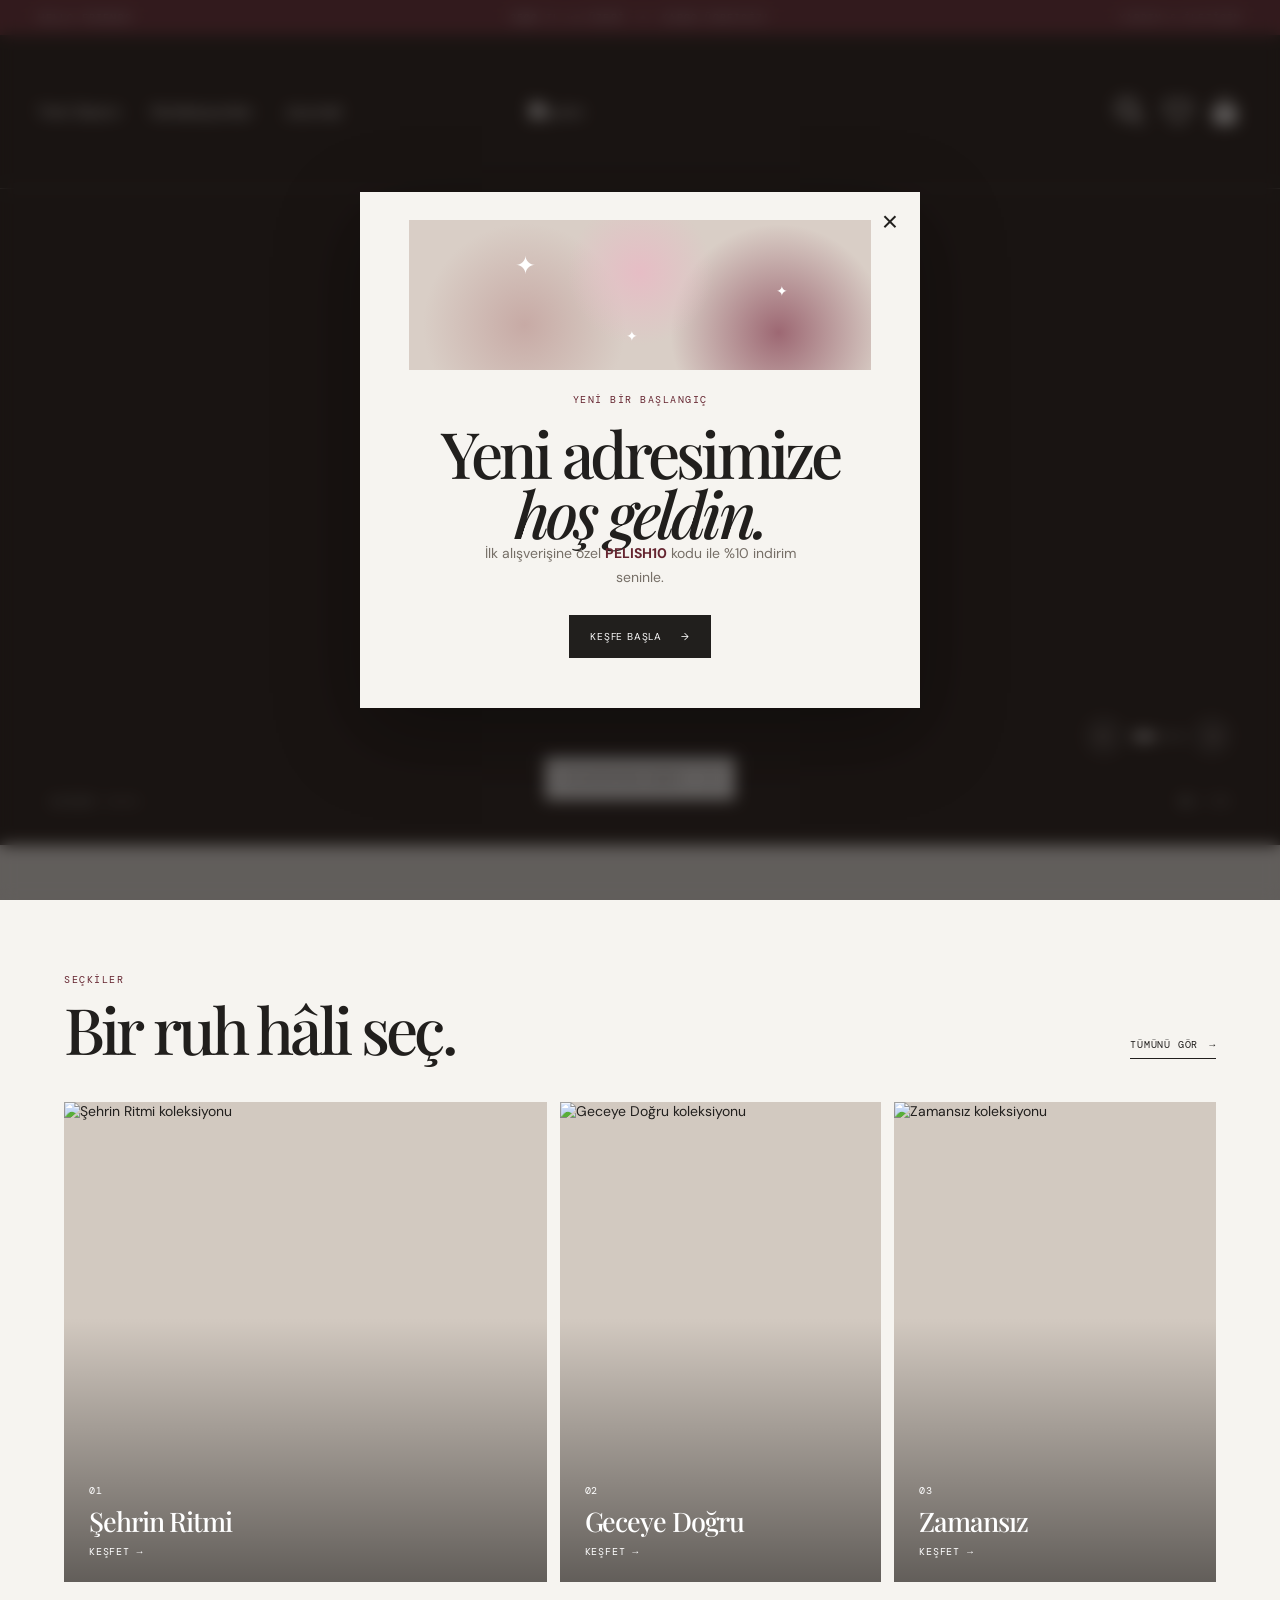
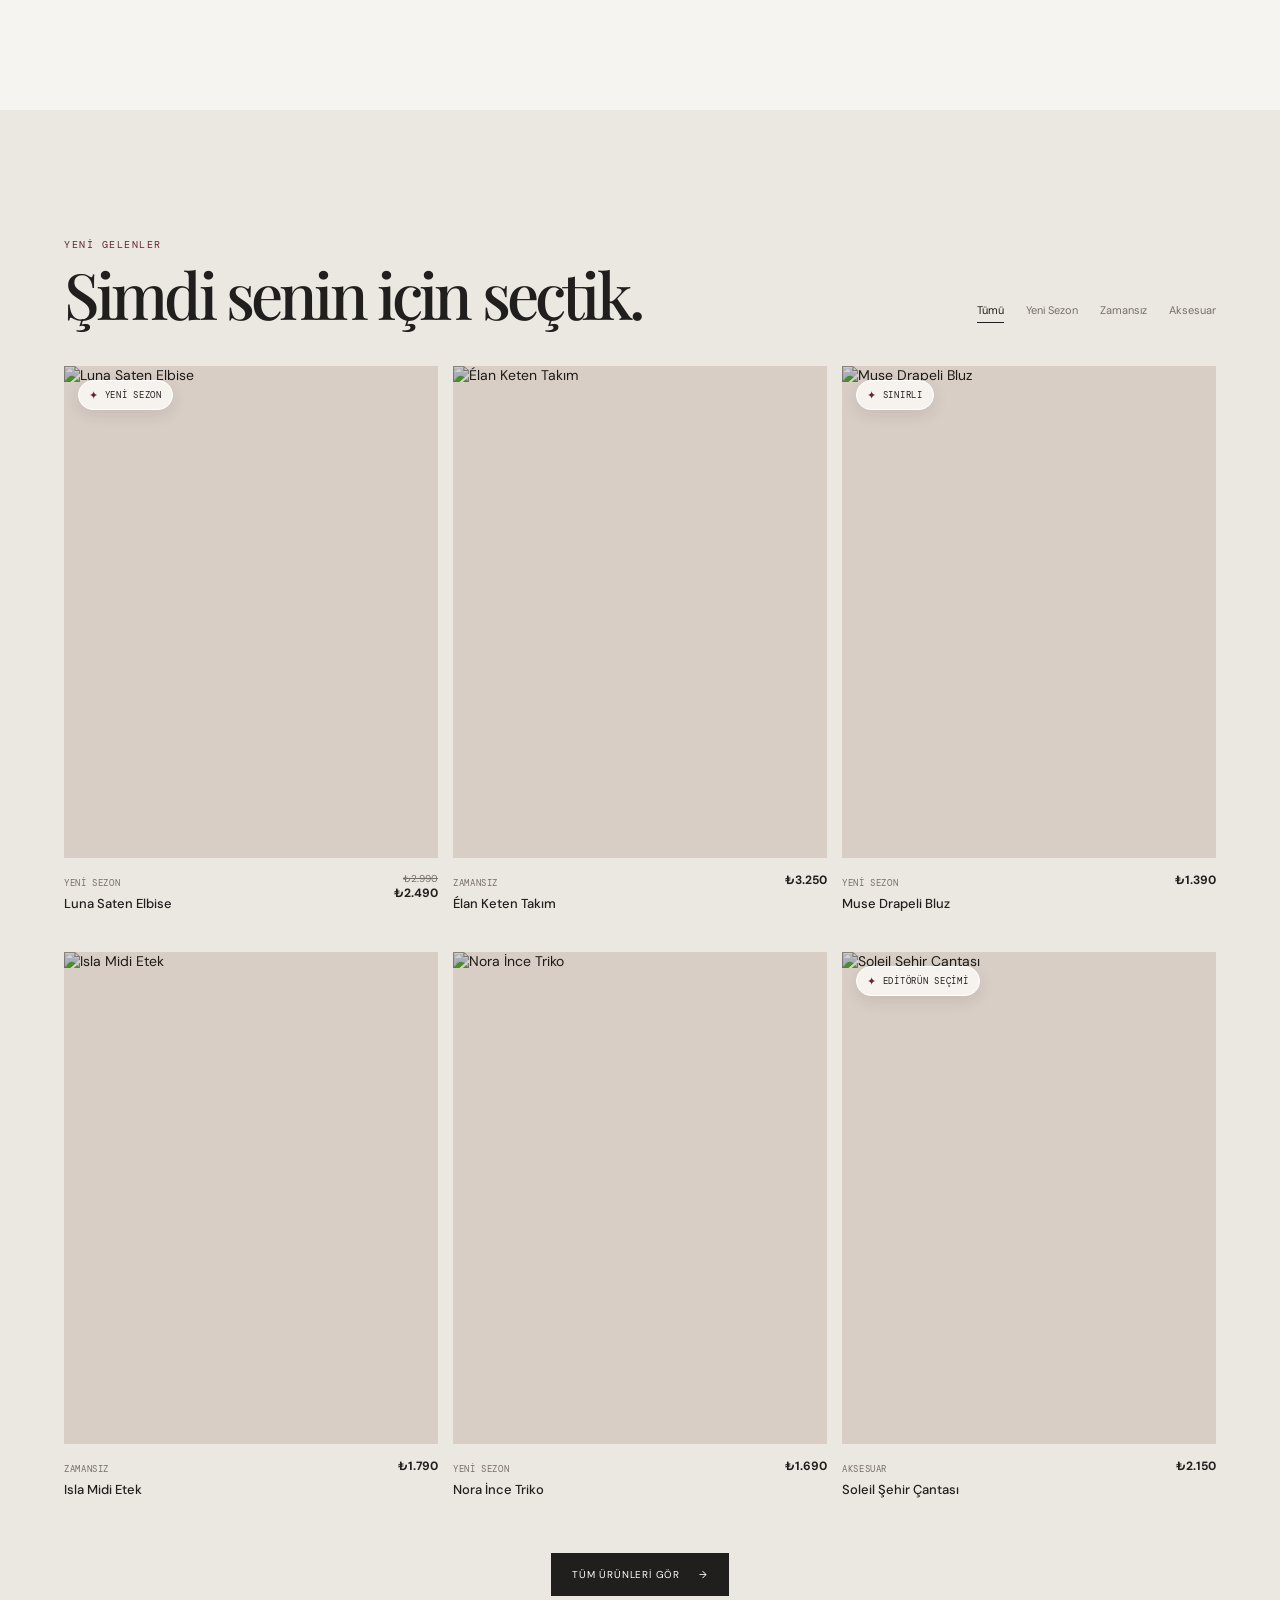
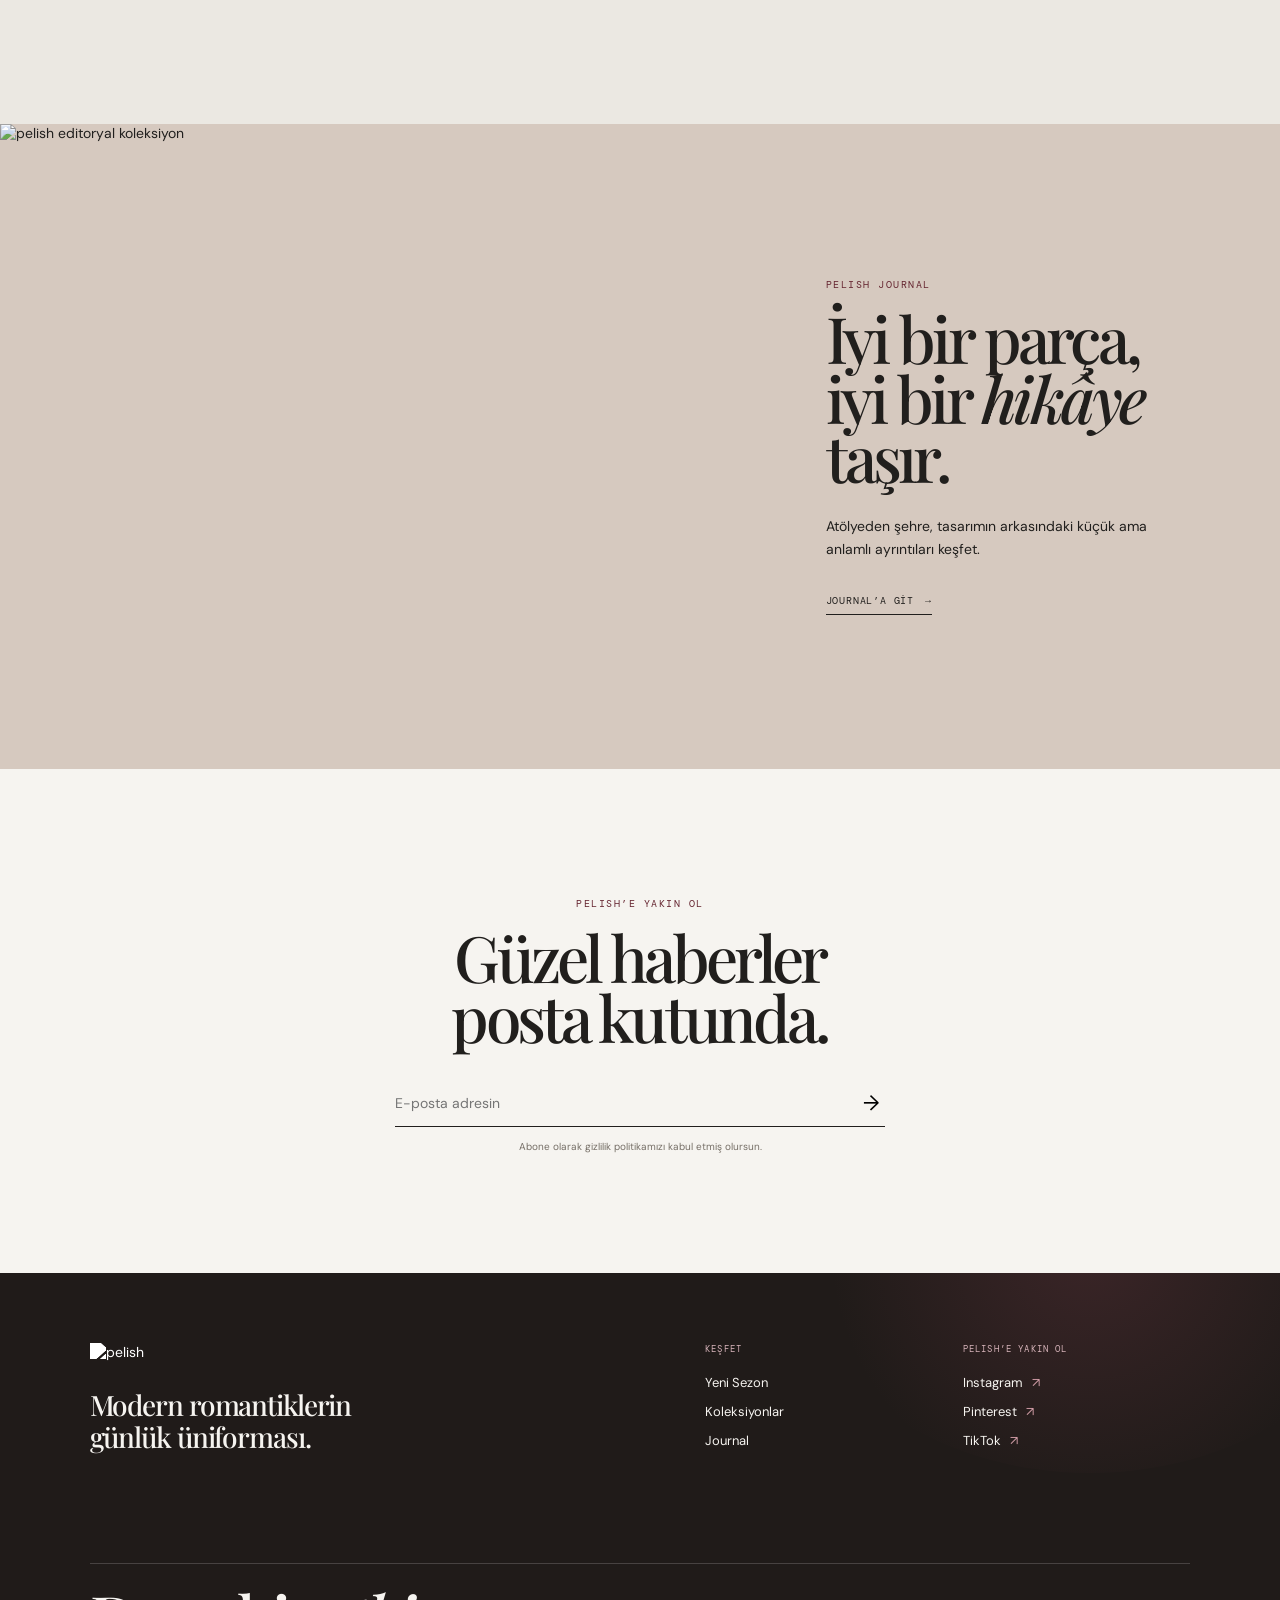
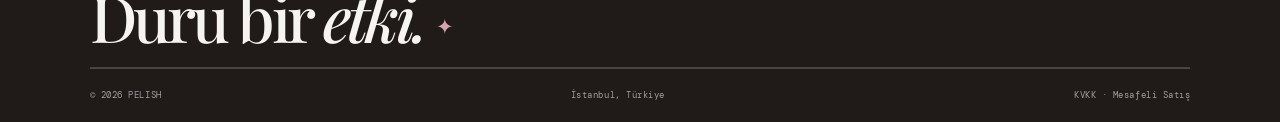
==== index.html @ 1275b0cc "Update index.html" ====
<!doctype html>
<html lang="tr">
<head>
  <meta charset="utf-8">
  <meta name="viewport" content="width=device-width, initial-scale=1">
  <meta name="description" content="pelish — modern, zamansız butik seçkisi.">
  <title>pelish — Duru Bir Etki</title>
  <link rel="preconnect" href="https://fonts.googleapis.com">
  <link rel="preconnect" href="https://images.unsplash.com">
  <link rel="stylesheet" href="https://cdnjs.cloudflare.com/ajax/libs/font-awesome/6.7.2/css/all.min.css">
  <link rel="stylesheet" href="assets/css/ssssstyle.css">
  <link rel="stylesheet" href="assets/css/hero-videos.css">
</head>
<body>
  <div class="welcome-modal" id="welcomeModal" role="dialog" aria-modal="true" aria-labelledby="welcomeTitle">
    <div class="welcome-card">
      <button class="modal-close" type="button" data-close="welcomeModal" aria-label="Kapat">×</button>
      <div class="welcome-art"><i>✦</i><i>✦</i><i>✦</i></div>
      <p class="eyebrow">YENİ BİR BAŞLANGIÇ</p>
      <h1 id="welcomeTitle">Yeni adresimize<br><em>hoş geldin.</em></h1>
      <p>İlk alışverişine özel <b>PELISH10</b> kodu ile %10 indirim seninle.</p>
      <button class="button button-dark" type="button" data-close="welcomeModal">Keşfe başla <span>→</span></button>
    </div>
  </div>

  <div class="utility-bar" aria-label="Mağaza bilgileri">
    <div class="utility-inner"><span>HELLO FRIENDS</span><span class="utility-message">3500 TL ve ÜZERİ <i>✦</i> KARGO ÜCRETSİZ!</span><a href="#footer">YARDIM & İLETİŞİM</a></div>
  </div>
  <header class="site-header" id="siteHeader">
    <div class="header-inner">
      <button class="menu-button" id="menuButton" type="button" aria-label="Menüyü aç" aria-expanded="false"><span></span><span></span><b>MENÜ</b></button>
      <nav class="desktop-nav" aria-label="Ana menü"><a href="#new">Yeni Sezon</a><a href="#collections">Koleksiyonlar</a><a href="#journal">Journal</a></nav>
      <a class="brand" href="#top" aria-label="pelish ana sayfa"><img src="https://cdn.lavira360.com/pelish/logo.png" alt="pelish"></a>
      <div class="header-tools"><button type="button" data-search-open aria-label="Ara"><i class="fa-solid fa-magnifying-glass" aria-hidden="true"></i></button><button type="button" id="favoriteButton" aria-label="Favoriler"><i class="fa-regular fa-heart" aria-hidden="true"></i><small id="favoriteCount"></small></button><button type="button" id="cartButton" aria-label="Sepet"><i class="fa-solid fa-bag-shopping" aria-hidden="true"></i><small id="cartCount"></small></button></div>
    </div>
  </header>

  <aside class="side-menu" id="sideMenu" aria-hidden="true">
    <button class="menu-close" type="button" data-menu-close aria-label="Menüyü kapat">×</button>
    <p class="menu-mark">pelish<sup>®</sup></p>
    <nav><a href="#new"><span>01</span>Yeni Sezon</a><a href="#new"><span>02</span>Elbiseler</a><a href="#new"><span>03</span>Üst Giyim</a><a href="#new"><span>04</span>Alt Giyim</a><a href="#new"><span>05</span>Dış Giyim</a><a href="#new"><span>06</span>Aksesuar</a></nav>
    <div class="menu-footer"><span>Yeni sezondan haberdar ol.</span><a href="#footer">@pelish.official</a></div>
  </aside>

  <main id="top">
    <section class="hero" id="hero">
      <div class="hero-slides" aria-live="polite">
        <div class="hero-image active"><video class="hero-video desktop-video" muted loop playsinline preload="metadata" aria-label="pelish yeni sezon video 1"><source src="https://cdn.lavira360.com/pelish/hero/masaustu1.mp4" type="video/mp4"></video><video class="hero-video mobile-video" muted loop playsinline preload="metadata" aria-label="pelish yeni sezon video 1"><source src="https://cdn.lavira360.com/pelish/hero/1.mp4" type="video/mp4"></video></div>
        <div class="hero-image"><video class="hero-video desktop-video" muted loop playsinline preload="metadata" aria-label="pelish yeni sezon video 2"><source src="https://cdn.lavira360.com/pelish/hero/masaustu2.mp4" type="video/mp4"></video><video class="hero-video mobile-video" muted loop playsinline preload="metadata" aria-label="pelish yeni sezon video 2"><source src="https://cdn.lavira360.com/pelish/hero/2.mp4" type="video/mp4"></video></div>
        <div class="hero-image"><video class="hero-video desktop-video" muted loop playsinline preload="metadata" aria-label="pelish yeni sezon video 3"><source src="https://cdn.lavira360.com/pelish/hero/masaustu3.mp4" type="video/mp4"></video><video class="hero-video mobile-video" muted loop playsinline preload="metadata" aria-label="pelish yeni sezon video 3"><source src="https://cdn.lavira360.com/pelish/hero/3.mp4" type="video/mp4"></video></div>
      </div><div class="hero-shade"></div>
      <div class="hero-content"><a class="button button-light" href="#new">Koleksiyonu keşfet <span>→</span></a></div>
      <div class="hero-slider-controls"><button type="button" class="hero-arrow" data-hero-prev aria-label="Önceki görsel">←</button><div class="hero-dots"><button class="active" data-hero-dot="0" aria-label="1. görsel"></button><button data-hero-dot="1" aria-label="2. görsel"></button><button data-hero-dot="2" aria-label="3. görsel"></button></div><button type="button" class="hero-arrow" data-hero-next aria-label="Sonraki görsel">→</button></div><span class="hero-index" id="heroIndex">01 <i>/ 03</i></span><a class="scroll-cue" href="#intro">Kaydır <b></b></a>
    </section>

    <section class="collections section" id="collections"><div class="section-title reveal"><div><p class="eyebrow">SEÇKİLER</p><h2>Bir ruh hâli seç.</h2></div><a class="under-link" href="#new">Tümünü gör <span>→</span></a></div><div class="collection-grid"><a class="collection-card large reveal" href="#new"><img src="https://images.unsplash.com/photo-1496747611176-843222e1e57c?auto=format&fit=crop&w=1200&q=85" alt="Şehrin Ritmi koleksiyonu"><span><i>01</i><strong>Şehrin Ritmi</strong><small>Keşfet →</small></span></a><a class="collection-card reveal" href="#new"><img src="https://images.unsplash.com/photo-1539008835657-9e8e9680c956?auto=format&fit=crop&w=900&q=85" alt="Geceye Doğru koleksiyonu"><span><i>02</i><strong>Geceye Doğru</strong><small>Keşfet →</small></span></a><a class="collection-card reveal" href="#new"><img src="https://images.unsplash.com/photo-1496217590455-aa63a8350eea?auto=format&fit=crop&w=900&q=85" alt="Zamansız koleksiyonu"><span><i>03</i><strong>Zamansız</strong><small>Keşfet →</small></span></a></div></section>

    <section class="products section" id="new"><div class="section-title reveal"><div><p class="eyebrow">YENİ GELENLER</p><h2>Şimdi senin için seçtik.</h2></div><div class="filters" role="tablist"><button class="active" data-filter="all">Tümü</button><button data-filter="Yeni Sezon">Yeni Sezon</button><button data-filter="Zamansız">Zamansız</button><button data-filter="Aksesuar">Aksesuar</button></div></div>
      <div class="product-grid" id="productGrid">
        <article class="product-card reveal" data-category="Yeni Sezon" data-name="Luna Saten Elbise" data-price="₺2.490" data-image="https://images.unsplash.com/photo-1566174053879-31528523f8ae?auto=format&fit=crop&w=900&q=85"><div class="product-image"><img src="https://images.unsplash.com/photo-1566174053879-31528523f8ae?auto=format&fit=crop&w=900&q=85" alt="Luna Saten Elbise"><mark><span>✦</span> Yeni Sezon</mark><div class="product-actions"><button class="heart" data-label="Favorile" aria-label="Favoriye ekle"><span>♡</span></button><button class="quick-view">Hızlı incele</button></div></div><div class="product-info"><div><small>Yeni Sezon</small><h3>Luna Saten Elbise</h3></div><strong><del>₺2.990</del> ₺2.490</strong></div></article>
        <article class="product-card reveal" data-category="Zamansız" data-name="Élan Keten Takım" data-price="₺3.250" data-image="https://images.unsplash.com/photo-1551028719-00167b16eac5?auto=format&fit=crop&w=900&q=85"><div class="product-image"><img src="https://images.unsplash.com/photo-1551028719-00167b16eac5?auto=format&fit=crop&w=900&q=85" alt="Élan Keten Takım"><div class="product-actions"><button class="heart" data-label="Favorile" aria-label="Favoriye ekle"><span>♡</span></button><button class="quick-view">Hızlı incele</button></div></div><div class="product-info"><div><small>Zamansız</small><h3>Élan Keten Takım</h3></div><strong>₺3.250</strong></div></article>
        <article class="product-card reveal" data-category="Yeni Sezon" data-name="Muse Drapeli Bluz" data-price="₺1.390" data-image="https://images.unsplash.com/photo-1485968579580-b6d095142e6e?auto=format&fit=crop&w=900&q=85"><div class="product-image"><img src="https://images.unsplash.com/photo-1485968579580-b6d095142e6e?auto=format&fit=crop&w=900&q=85" alt="Muse Drapeli Bluz"><mark><span>✦</span> Sınırlı</mark><div class="product-actions"><button class="heart" data-label="Favorile" aria-label="Favoriye ekle"><span>♡</span></button><button class="quick-view">Hızlı incele</button></div></div><div class="product-info"><div><small>Yeni Sezon</small><h3>Muse Drapeli Bluz</h3></div><strong>₺1.390</strong></div></article>
        <article class="product-card reveal" data-category="Zamansız" data-name="Isla Midi Etek" data-price="₺1.790" data-image="https://images.unsplash.com/photo-1572804013427-4d7ca7268217?auto=format&fit=crop&w=900&q=85"><div class="product-image"><img src="https://images.unsplash.com/photo-1572804013427-4d7ca7268217?auto=format&fit=crop&w=900&q=85" alt="Isla Midi Etek"><div class="product-actions"><button class="heart" data-label="Favorile" aria-label="Favoriye ekle"><span>♡</span></button><button class="quick-view">Hızlı incele</button></div></div><div class="product-info"><div><small>Zamansız</small><h3>Isla Midi Etek</h3></div><strong>₺1.790</strong></div></article>
        <article class="product-card reveal" data-category="Yeni Sezon" data-name="Nora İnce Triko" data-price="₺1.690" data-image="https://images.unsplash.com/photo-1551488831-00ddcb6c6bd3?auto=format&fit=crop&w=900&q=85"><div class="product-image"><img src="https://images.unsplash.com/photo-1551488831-00ddcb6c6bd3?auto=format&fit=crop&w=900&q=85" alt="Nora İnce Triko"><div class="product-actions"><button class="heart" data-label="Favorile" aria-label="Favoriye ekle"><span>♡</span></button><button class="quick-view">Hızlı incele</button></div></div><div class="product-info"><div><small>Yeni Sezon</small><h3>Nora İnce Triko</h3></div><strong>₺1.690</strong></div></article>
        <article class="product-card reveal" data-category="Aksesuar" data-name="Soleil Şehir Çantası" data-price="₺2.150" data-image="https://images.unsplash.com/photo-1584917865442-de89df76afd3?auto=format&fit=crop&w=900&q=85"><div class="product-image"><img src="https://images.unsplash.com/photo-1584917865442-de89df76afd3?auto=format&fit=crop&w=900&q=85" alt="Soleil Şehir Çantası"><mark><span>✦</span> Editörün seçimi</mark><div class="product-actions"><button class="heart" data-label="Favorile" aria-label="Favoriye ekle"><span>♡</span></button><button class="quick-view">Hızlı incele</button></div></div><div class="product-info"><div><small>Aksesuar</small><h3>Soleil Şehir Çantası</h3></div><strong>₺2.150</strong></div></article>
      </div><div class="center"><button class="button button-dark" type="button" id="moreProducts">Tüm ürünleri gör <span>→</span></button></div>
    </section>

    <section class="journal" id="journal"><div class="journal-image reveal"><img src="https://images.unsplash.com/photo-1521572163474-6864f9cf17ab?auto=format&fit=crop&w=1200&q=85" alt="pelish editoryal koleksiyon"></div><div class="journal-copy reveal"><p class="eyebrow">PELISH JOURNAL</p><h2>İyi bir parça,<br>iyi bir <em>hikâye</em> taşır.</h2><p>Atölyeden şehre, tasarımın arkasındaki küçük ama anlamlı ayrıntıları keşfet.</p><a class="under-link" href="#top">Journal’a git <span>→</span></a></div></section>
    <section class="newsletter section reveal"><p class="eyebrow">PELISH’E YAKIN OL</p><h2>Güzel haberler<br>posta kutunda.</h2><form id="newsletterForm"><input type="email" required aria-label="E-posta adresiniz" placeholder="E-posta adresin"><button aria-label="Abone ol">→</button></form><small>Abone olarak gizlilik politikamızı kabul etmiş olursun.</small></section>
  </main>
  <footer id="footer"><div class="footer-glow"></div><div class="footer-top"><div class="footer-brand"><img src="https://cdn.lavira360.com/pelish/logo.png" alt="pelish"><p>Modern romantiklerin<br>günlük üniforması.</p></div><div class="footer-links"><span>KEŞFET</span><a href="#new">Yeni Sezon</a><a href="#collections">Koleksiyonlar</a><a href="#journal">Journal</a></div><div class="footer-social"><span>PELISH’E YAKIN OL</span><a href="#top">Instagram <i>↗</i></a><a href="#top">Pinterest <i>↗</i></a><a href="#top">TikTok <i>↗</i></a></div></div><div class="footer-statement">Duru bir <em>etki.</em><i>✦</i></div><div class="footer-bottom"><span>© 2026 PELISH</span><span>İstanbul, Türkiye</span><span>KVKK · Mesafeli Satış</span></div></footer>
  <div class="search-panel" id="searchPanel"><button class="modal-close" type="button" data-search-close aria-label="Kapat">×</button><p class="eyebrow">ARAMAYA BAŞLA</p><div><span>⌕</span><input id="searchInput" type="search" placeholder="Ne arıyorsun?"></div><p>Popüler: Elbise · Takım · Triko · Çanta</p></div>
  <div class="quick-modal closed" id="quickModal" role="dialog" aria-modal="true"><div class="quick-card"><button class="modal-close" type="button" data-quick-close aria-label="Kapat">×</button><img id="quickImage" src="" alt=""><div><p class="eyebrow" id="quickCategory"></p><h2 id="quickName"></h2><strong id="quickPrice"></strong><p>Zamansız silüeti, yumuşak dokusu ve kusursuz kalıbıyla her anına eşlik edecek.</p><div class="sizes"><button>S</button><button>M</button><button>L</button></div><button class="button button-dark" id="addToCart">Sepete ekle <span>→</span></button></div></div></div>
  <div class="toast" id="toast"><span id="toastText"></span><button type="button" data-toast-close>×</button></div>
  <script src="assets/js/app.js"></script>
  <script src="assets/js/hero-videos.js"></script>
</body>
</html>
---- assets/css/ssssstyle.css ----
@import url('https://fonts.googleapis.com/css2?family=DM+Mono:wght@400;500&family=DM+Sans:opsz,wght@9..40,400;9..40,500;9..40,600&family=Playfair+Display:ital,wght@0,500;0,600;1,500;1,600&display=swap');
:root{--ink:#211f1d;--paper:#f6f4f0;--wine:#652530;--muted:#766f67;--line:#211f1d26;--serif:'Playfair Display',Georgia,serif;--sans:'DM Sans',Arial,sans-serif;--mono:'DM Mono',monospace}*{box-sizing:border-box}html{scroll-behavior:smooth}body{margin:0;background:var(--paper);color:var(--ink);font:14px var(--sans)}body.lock{overflow:hidden}button,input{font:inherit}button{cursor:pointer}a{color:inherit;text-decoration:none}img{display:block;max-width:100%}.utility-bar{height:35px;background:var(--wine);color:#fff;position:relative;z-index:10}.utility-inner{height:100%;max-width:1440px;margin:auto;padding:0 4vw;display:grid;grid-template-columns:1fr auto 1fr;align-items:center;font:9px var(--mono);letter-spacing:.12em}.utility-inner a{text-align:right;opacity:.84}.utility-message{display:flex;gap:13px;align-items:center}.utility-message i{font-style:normal;color:#dfadb8;font-size:12px}.site-header{height:92px;position:absolute;z-index:8;top:35px;inset-inline:0;color:#fff;border-bottom:1px solid #fff4;transition:.3s}.site-header.scrolled{position:fixed;top:0;background:#f6f4f0ed;backdrop-filter:blur(16px);color:var(--ink);border-color:var(--line)}.site-header.scrolled .brand img{filter:none}.header-inner{max-width:1440px;height:100%;padding:0 4vw;margin:auto;display:grid;grid-template-columns:1fr auto 1fr;align-items:center}.brand img{width:109px;max-height:47px;object-fit:contain;filter:brightness(0) invert(1)}.desktop-nav{display:flex;gap:30px;margin-left:32px;font-size:12px}.desktop-nav a{position:relative}.desktop-nav a:after{content:'';position:absolute;height:1px;background:currentColor;left:0;bottom:-7px;width:0;transition:.25s}.desktop-nav a:hover:after{width:100%}.header-tools{justify-self:end;display:flex;align-items:center;gap:20px}.header-tools button,.menu-button{padding:5px;border:0;background:none;color:inherit}.header-tools button{font-size:12px;letter-spacing:.05em}.header-tools button:first-child{font:25px/1 Georgia}.header-tools small{display:inline-grid;place-items:center;min-width:12px;font:9px var(--mono);vertical-align:top}.menu-button{display:none}.hero{height:min(810px,calc(100svh - 35px));min-height:650px;position:relative;display:grid;place-items:center;color:#fff;overflow:hidden}.hero-image{position:absolute;inset:0;background:url('https://images.unsplash.com/photo-1515372039744-b8f02a3ae446?auto=format&fit=crop&w=2000&q=90') center 35%/cover;animation:zoom 13s both}.hero-shade{position:absolute;inset:0;background:linear-gradient(90deg,#17100db0,transparent 72%),linear-gradient(0deg,#17100d3d,transparent 55%)}.hero-content{position:relative;text-align:center;width:min(660px,90%);margin-top:57px}.eyebrow{font:10px var(--mono);letter-spacing:.15em;color:var(--wine);margin:0 0 17px}.light{color:#fff}.hero h1,.intro h2,.section-title h2,.journal h2,.newsletter h2,.welcome-card h1,.quick-card h2{font:500 clamp(54px,7vw,105px)/.93 var(--serif);letter-spacing:-.06em;margin:0}.hero em,h2 em,.welcome-card em{font-weight:500}.hero-content>p:not(.eyebrow){width:350px;max-width:100%;margin:27px auto;font-size:14px;line-height:1.7}.button{border:1px solid transparent;display:inline-flex;align-items:center;gap:19px;padding:14px 20px;font-size:10px;letter-spacing:.08em;text-transform:uppercase;transition:transform .25s,background .25s}.button:hover{transform:translateY(-3px)}.button-light{background:white;color:var(--ink)}.button-dark{background:var(--ink);color:white}.hero-index{position:absolute;right:4vw;bottom:37px;font:11px var(--mono)}.hero-index i{font-style:normal;opacity:.58}.scroll-cue{position:absolute;left:4vw;bottom:37px;font:10px var(--mono);letter-spacing:.13em;text-transform:uppercase;display:flex;gap:10px;align-items:center}.scroll-cue b{width:34px;height:1px;background:#fff}.section{padding:128px 7vw}.intro{max-width:900px;text-align:center;margin:auto}.intro h2,.section-title h2,.journal h2,.newsletter h2,.welcome-card h1,.quick-card h2{font-size:clamp(38px,5vw,74px)}.intro>p:not(.eyebrow){line-height:1.75;color:var(--muted);max-width:470px;margin:29px auto}.under-link{display:inline-flex;align-items:center;gap:11px;border-bottom:1px solid var(--ink);padding-bottom:7px;font:10px var(--mono);letter-spacing:.08em;text-transform:uppercase}.section-title{display:flex;justify-content:space-between;align-items:end;margin-bottom:43px}.section-title .eyebrow{margin-bottom:13px}.collection-grid{display:grid;grid-template-columns:1.5fr 1fr 1fr;gap:13px}.collection-card{height:515px;position:relative;overflow:hidden;background:#d2c9c0}.collection-card.large{height:515px}.collection-card img{width:100%;height:100%;object-fit:cover;transition:transform .8s}.collection-card:hover img{transform:scale(1.055)}.collection-card:after{content:'';position:absolute;inset:0;background:linear-gradient(0deg,#0008,transparent 55%)}.collection-card span{position:absolute;z-index:1;color:white;left:25px;bottom:24px;display:flex;flex-direction:column;gap:6px}.collection-card i,.collection-card small{font:10px var(--mono);font-style:normal;letter-spacing:.08em;text-transform:uppercase}.collection-card strong{font:500 27px var(--serif);letter-spacing:-.04em}.products{background:#ebe8e2}.filters{display:flex;gap:22px}.filters button{border:0;border-bottom:1px solid transparent;padding:5px 0;background:none;color:var(--muted);font-size:11px;white-space:nowrap}.filters button.active{color:var(--ink);border-color:var(--ink)}.product-grid{display:grid;grid-template-columns:repeat(3,1fr);gap:40px 15px}.product-card.hidden{display:none}.product-image{position:relative;aspect-ratio:.76;overflow:hidden;background:#d8cec6}.product-image>img{height:100%;width:100%;object-fit:cover;mix-blend-mode:multiply;transition:transform .65s}.product-card:hover .product-image>img{transform:scale(1.045)}mark{position:absolute;top:12px;left:12px;background:var(--paper);padding:6px 8px;font:9px var(--mono);text-transform:uppercase}.product-actions{position:absolute;top:12px;right:12px;display:flex;flex-direction:column;gap:8px;opacity:0;transform:translateX(9px);transition:.25s}.product-card:hover .product-actions{opacity:1;transform:none}.product-actions button{border:0;background:#fff;height:34px;padding:0 10px;font-size:9px;text-transform:uppercase;box-shadow:0 2px 8px #0001}.product-actions .heart{font:22px/1 Georgia}.heart.liked{color:var(--wine)}.product-info{padding-top:14px;display:flex;justify-content:space-between;gap:10px}.product-info small{font:9px var(--mono);color:var(--muted);letter-spacing:.07em;text-transform:uppercase}.product-info h3{margin:5px 0 0;font-weight:500;font-size:13px}.product-info strong{font-size:12px;text-align:right}.product-info del{display:block;color:var(--muted);font-weight:400;font-size:10px}.center{text-align:center;margin-top:55px}.journal{display:grid;grid-template-columns:1.15fr .85fr;background:#d6c9bf;align-items:center}.journal-image{height:645px}.journal-image img{width:100%;height:100%;object-fit:cover;filter:saturate(.74)}.journal-copy{padding:8vw}.journal-copy>p:not(.eyebrow){line-height:1.7;max-width:340px;margin:28px 0}.newsletter{text-align:center;padding-bottom:120px}.newsletter h2{margin-bottom:34px}.newsletter form{display:flex;border-bottom:1px solid var(--ink);max-width:490px;margin:auto}.newsletter input{padding:14px 0;background:none;border:0;outline:0;width:100%}.newsletter button{border:0;background:none;font-size:21px}.newsletter small{display:block;color:var(--muted);font-size:10px;margin-top:13px}footer{background:var(--ink);color:#f6f4f0;padding:54px 7vw 20px}.footer-top{min-height:165px;display:grid;grid-template-columns:1fr 1fr 1fr}.footer-top img{filter:brightness(0) invert(1);width:108px}.footer-top p{margin:0;font:500 24px/1.12 var(--serif);letter-spacing:-.04em}.footer-top nav{justify-self:end;display:flex;gap:17px;font:10px var(--mono);letter-spacing:.08em;text-transform:uppercase}.footer-bottom{border-top:1px solid #ffffff30;padding-top:17px;display:flex;justify-content:space-between;color:#ffffff93;font:9px var(--mono);letter-spacing:.06em}.welcome-modal,.quick-modal{position:fixed;inset:0;background:#1b1715ad;z-index:30;backdrop-filter:blur(8px);display:grid;place-items:center;padding:20px}.welcome-modal.closed,.quick-modal.closed{display:none}.welcome-card{width:min(560px,100%);position:relative;background:var(--paper);padding:28px 58px 50px;text-align:center;box-shadow:0 25px 80px #0005;animation:modal .45s}.modal-close,.menu-close{position:absolute;z-index:2;right:16px;top:15px;background:none;border:0;color:var(--ink);font:28px/1 Arial}.welcome-art{height:150px;position:relative;background:radial-gradient(circle at 50% 35%,#e6bdc5,transparent 29%),radial-gradient(circle at 25% 70%,#c7aaa5,transparent 28%),radial-gradient(circle at 80% 75%,#9d6873,transparent 28%),#d9cec6;margin:0 -9px 23px;overflow:hidden}.welcome-art i{position:absolute;color:#fff;font-style:normal}.welcome-art i:nth-child(1){top:19%;left:23%;font-size:25px}.welcome-art i:nth-child(2){right:18%;top:41%}.welcome-art i:nth-child(3){left:47%;bottom:17%}.welcome-card>p:not(.eyebrow){line-height:1.65;color:var(--muted);margin:0 auto 26px;max-width:345px}.welcome-card b{color:var(--wine)}.side-menu{position:fixed;z-index:25;inset:0;background:var(--wine);color:#fff;padding:5vw 9vw;clip-path:inset(0 0 100% 0);pointer-events:none;transition:clip-path .45s}.side-menu.open{clip-path:inset(0);pointer-events:auto}.side-menu .menu-close{right:4vw;top:4vw;color:#fff}.menu-mark{font:500 clamp(58px,10vw,140px)/1 var(--serif);letter-spacing:-.08em;margin:0;border-bottom:1px solid #fff8;padding-bottom:23px}.menu-mark sup{font:10px var(--mono);letter-spacing:0}.side-menu nav{margin-top:19px}.side-menu nav a{display:flex;align-items:center;gap:24px;border-bottom:1px solid #ffffff4d;padding:11px 0;font:500 clamp(26px,4.3vw,58px)/1 var(--serif);letter-spacing:-.04em}.side-menu nav a:hover{padding-left:13px}.side-menu nav span{font:10px var(--mono);letter-spacing:0;width:42px}.menu-footer{position:absolute;bottom:5vw;left:9vw;display:grid;gap:8px}.menu-footer span{font-size:11px;color:#ffffffbb}.menu-footer a{font:19px var(--serif)}.search-panel{position:fixed;z-index:32;inset:0;background:var(--paper);padding:12vh max(6vw,20px);display:none}.search-panel.open{display:block}.search-panel>div{display:flex;gap:14px;align-items:center;border-bottom:1px solid var(--ink);padding-bottom:14px}.search-panel>div span{font:33px Georgia}.search-panel input{width:100%;border:0;outline:0;background:none;font:500 clamp(28px,5vw,58px) var(--serif)}.search-panel>p:last-child{font-size:11px;color:var(--muted);margin-top:16px}.quick-modal{z-index:33}.quick-card{width:min(850px,100%);max-height:90vh;overflow:auto;background:var(--paper);display:grid;grid-template-columns:1fr 1fr;position:relative;animation:modal .35s}.quick-card>img{width:100%;height:100%;min-height:500px;object-fit:cover}.quick-card>div{padding:55px 40px}.quick-card h2{font-size:44px;margin-bottom:13px}.quick-card>div>p:not(.eyebrow){line-height:1.65;color:var(--muted);margin:25px 0}.sizes{display:flex;gap:7px;margin-bottom:24px}.sizes button{width:37px;height:37px;border:1px solid var(--line);background:none}.sizes button:hover{background:var(--ink);color:#fff}.toast{position:fixed;z-index:40;right:20px;bottom:20px;background:var(--ink);color:white;padding:14px 15px 14px 20px;display:none;align-items:center;gap:22px;box-shadow:0 12px 28px #0003}.toast.show{display:flex;animation:toast .3s}.toast button{border:0;background:none;color:white;font-size:20px}.reveal{opacity:0;transform:translateY(23px);transition:.65s}.reveal.show{opacity:1;transform:none}@keyframes zoom{from{transform:scale(1.07)}to{transform:scale(1)}}@keyframes modal{from{opacity:0;transform:translateY(15px) scale(.98)}to{opacity:1;transform:none}}@keyframes toast{from{opacity:0;transform:translateY(14px)}to{opacity:1;transform:none}}
@media(max-width:1400px){.section{padding-inline:5vw}.header-inner,.utility-inner{padding-inline:3vw}.collection-card,.collection-card.large{height:480px}.journal-copy{padding:7vw}}
@media(max-width:1200px){.desktop-nav{gap:21px;margin-left:22px}.collection-card,.collection-card.large{height:425px}.product-grid{gap:32px 13px}.journal-image{height:570px}}
@media(max-width:992px){.section{padding-top:100px;padding-bottom:100px}.desktop-nav{display:none}.collection-grid{grid-template-columns:1.2fr 1fr}.collection-card.large{grid-row:span 2;height:auto}.collection-card{height:310px}.product-grid{grid-template-columns:repeat(2,1fr)}.journal{grid-template-columns:1fr}.journal-image{height:500px}.journal-copy{padding:80px 8vw}.footer-top{grid-template-columns:1fr 1fr}.footer-top nav{grid-row:1;grid-column:2}.filters{margin-top:25px;max-width:100%;overflow:auto;padding-bottom:3px}.section-title{display:block}}
@media(max-width:768px){.utility-bar{height:29px}.utility-inner{display:flex;justify-content:center;padding:0 15px}.utility-inner>span:first-child,.utility-inner a{display:none}.site-header{top:29px;height:74px}.header-inner{padding:0 17px}.menu-button{display:flex;align-items:center;gap:4px}.menu-button span{width:18px;height:1px;background:currentColor}.menu-button b{font:9px var(--mono);margin-left:5px}.header-tools{gap:10px}.header-tools button:nth-child(2){display:none}.brand img{width:87px}.hero{min-height:640px}.hero-content{margin-top:27px}.section{padding:78px 20px}.section-title{margin-bottom:30px}.collection-grid{gap:8px}.collection-card span{left:15px;bottom:15px}.collection-card strong{font-size:22px}.product-grid{gap:27px 9px}.product-actions{opacity:1;transform:none;top:auto;bottom:10px;right:10px}.product-actions .quick-view{display:none}.product-info{padding-top:10px}.journal-image{height:420px}.newsletter{padding-bottom:90px}.footer-top{min-height:145px}.welcome-card{padding:25px 30px 37px}.quick-card{grid-template-columns:1fr;width:min(480px,100%)}.quick-card>img{height:290px;min-height:0}.quick-card>div{padding:35px 27px}}
@media(max-width:576px){.hero{min-height:610px}.hero h1{font-size:56px}.hero-content>p:not(.eyebrow){font-size:12px;width:290px}.hero-index{right:20px;bottom:22px}.scroll-cue{left:20px;bottom:22px}.collection-grid{grid-template-columns:1fr 1fr}.collection-card.large{grid-column:span 2;grid-row:auto;height:370px}.collection-card{height:225px}.collection-card strong{font-size:19px}.collection-card i,.collection-card small{font-size:8px}.product-info{display:block}.product-info strong{display:block;text-align:left;margin-top:7px}.product-info del{display:inline;margin-right:5px}.journal-copy{padding:59px 20px}.footer-top{grid-template-columns:1fr;gap:25px}.footer-top nav{grid-row:auto;grid-column:auto;justify-self:start}.footer-bottom{gap:10px;flex-wrap:wrap;font-size:8px}.side-menu{padding:70px 30px}.side-menu .menu-close{right:20px;top:20px}.menu-footer{left:30px;bottom:35px}.welcome-card h1{font-size:43px}.search-panel{padding:100px 28px}.quick-card h2{font-size:36px}}
@media(max-width:430px){.header-tools{gap:7px}.hero h1{font-size:51px}.collection-card.large{height:340px}.collection-card{height:205px}.product-image{aspect-ratio:.72}.product-info h3{font-size:11px}.product-info small{font-size:8px}.newsletter h2{font-size:39px}.welcome-card{padding-left:21px;padding-right:21px}.welcome-art{margin-inline:0}}

/* 2026 header, slider, product cards and footer refinement */
@media(min-width:769px){.site-header{height:118px}.header-inner{grid-template-columns:1fr auto 1fr}.brand img{width:110px;max-height:76px}.site-header.scrolled{height:126px}.site-header.scrolled .brand img{width:125px;max-height:85px}.desktop-nav{gap:34px;margin-left:0;font-size:14px;font-weight:500;letter-spacing:.015em}.header-tools{gap:24px}.header-tools button{font-size:14px;font-weight:500}.header-tools button:first-child{font-size:29px}.utility-inner{font-size:10px}.hero-content{margin-top:676px}}
.bag-icon{display:inline-block;width:18px;height:16px;border:1.5px solid currentColor;border-radius:2px;position:relative;vertical-align:-3px}.bag-icon:before{content:'';position:absolute;width:8px;height:6px;border:1.5px solid currentColor;border-bottom:0;border-radius:7px 7px 0 0;left:3.5px;top:-7px}.hero-slides{position:absolute;inset:0}.hero-image{position:absolute;inset:0;opacity:0;background-position:center 35%;background-size:cover;transition:opacity 1.05s ease,transform 5.8s ease;transform:scale(1.035);animation:none}.hero-image.active{opacity:1;transform:scale(1)}.hero-slider-controls{position:absolute;z-index:2;right:4vw;bottom:92px;display:flex;align-items:center;gap:12px}.hero-arrow{height:34px;width:34px;border:1px solid #ffffff7d;border-radius:50%;background:#ffffff12;color:#fff;font-size:16px;transition:.2s}.hero-arrow:hover{background:#fff;color:var(--ink)}.hero-dots{display:flex;gap:7px}.hero-dots button{width:7px;height:7px;border:0;border-radius:50%;background:#ffffff80;padding:0;transition:.25s}.hero-dots button.active{width:22px;border-radius:6px;background:white}.hero-index{bottom:37px}mark{display:flex;align-items:center;gap:6px;top:14px;left:14px;background:#f9f7f3e8;color:var(--ink);border:1px solid #fff;padding:7px 10px;border-radius:30px;font:9px var(--mono);letter-spacing:.08em;text-transform:uppercase;box-shadow:0 5px 16px #2c191818;backdrop-filter:blur(8px)}mark span{color:var(--wine);font-size:11px}.product-actions .heart{height:36px;width:36px;padding:0;border-radius:50%;display:grid;place-items:center;position:relative;color:var(--ink);transition:transform .2s,color .2s}.product-actions .heart span{font:23px/1 Georgia;position:relative;z-index:1}.product-actions .heart:after{content:attr(data-label);position:absolute;right:43px;top:4px;background:var(--ink);color:#fff;font:9px var(--mono);letter-spacing:.06em;text-transform:uppercase;padding:8px 10px;white-space:nowrap;border-radius:2px;opacity:0;transform:translateX(4px);pointer-events:none;transition:.2s}.product-actions .heart:hover:after{opacity:1;transform:none}.product-actions .heart.liked{color:var(--wine);background:#f4e7e8}.product-actions .heart.liked span{font-size:20px}.product-card{cursor:pointer}.product-card:focus-visible{outline:2px solid var(--wine);outline-offset:4px}.product-card .quick-view{border-radius:18px;padding-inline:13px;font-family:var(--mono);letter-spacing:.04em}.product-card .product-image:after{content:'İncelemek için tıkla';position:absolute;z-index:1;left:14px;bottom:13px;color:#fff;font:9px var(--mono);letter-spacing:.1em;text-transform:uppercase;opacity:0;transform:translateY(4px);transition:.25s;text-shadow:0 1px 5px #0008}.product-card:hover .product-image:after{opacity:1;transform:none}footer{position:relative;overflow:hidden;padding:70px 7vw 21px;background:#201b19}.footer-glow{position:absolute;width:600px;height:460px;border-radius:50%;background:radial-gradient(circle,#8e44543e,transparent 69%);right:-110px;top:-260px}.footer-top{position:relative;min-height:220px;grid-template-columns:1.8fr .7fr .7fr;gap:30px}.footer-brand img{width:128px;filter:brightness(0) invert(1);margin-bottom:28px}.footer-brand p{font-size:28px}.footer-links,.footer-social{display:flex;flex-direction:column;gap:12px;align-items:flex-start}.footer-links>span,.footer-social>span{color:#d7b4ba;font:9px var(--mono);letter-spacing:.13em;margin-bottom:7px}.footer-links a,.footer-social a{font-size:13px;transition:color .2s}.footer-links a:hover,.footer-social a:hover{color:#dcb0b9}.footer-social a i{font-style:normal;margin-left:6px;color:#cf9ba5}.footer-statement{position:relative;border-top:1px solid #ffffff2c;border-bottom:1px solid #ffffff2c;padding:21px 0 18px;font:500 clamp(36px,5vw,72px)/1 var(--serif);letter-spacing:-.06em}.footer-statement i{font:21px var(--mono);color:#d5a4ad;margin-left:12px;vertical-align:middle}.footer-bottom{position:relative;padding-top:20px;margin-top:0}
@media(max-width:992px){.hero-slider-controls{right:5vw}.footer-top{grid-template-columns:1.4fr 1fr 1fr}}
@media(max-width:768px){.brand img,.site-header.scrolled .brand img{width:95px;max-height:52px}.hero-slider-controls{right:20px;bottom:77px}.hero-arrow{height:31px;width:31px}.product-card .product-image:after{display:none}.product-actions .heart:after{display:none}.footer-top{grid-template-columns:1fr 1fr;min-height:0}.footer-brand{grid-column:span 2;margin-bottom:25px}.footer-brand p{font-size:25px}.footer-social{justify-self:end}.footer-statement{font-size:48px}.footer-bottom{margin-top:0}}
@media(max-width:576px){.hero-slider-controls{bottom:66px;gap:8px}.hero-arrow{height:28px;width:28px}.hero-dots{gap:5px}.hero-dots button{width:6px;height:6px}.hero-dots button.active{width:17px}.product-actions .heart{height:34px;width:34px}.footer-top{grid-template-columns:1fr;gap:27px}.footer-brand{grid-column:auto;margin:0}.footer-social{justify-self:start}.footer-statement{font-size:42px;padding:17px 0}.footer-bottom{padding-top:16px}}

/* Header scale update */
@media(min-width:769px){.site-header{height:236px}.site-header.scrolled{height:254px}.brand img{width:220px;max-height:152px}.site-header.scrolled .brand img{width:250px;max-height:170px}.desktop-nav{font-size:16px;gap:38px}.header-tools{gap:28px}.header-tools button,.header-tools button:first-child{font-size:29px;line-height:1}.header-tools button:first-child{font-family:Georgia,serif}.header-tools #favoriteButton{font-family:Georgia,serif;font-size:31px}.bag-icon{width:27px;height:24px;border-width:2px;vertical-align:-2px}.bag-icon:before{width:13px;height:10px;border-width:2px;left:5px;top:-12px}.header-tools small{font-size:9px;min-width:14px}}

/* Compact, consistently scaled header controls */
@media(min-width:769px){.site-header{height:154px}.site-header.scrolled{height:164px}.brand img{width:220px;max-height:112px}.site-header.scrolled .brand img{width:250px;max-height:122px}.header-inner{padding-top:0;padding-bottom:0}.desktop-nav{gap:32px}.header-tools{gap:16px}.header-tools button{width:32px;height:32px;padding:0;display:grid;place-items:center;position:relative;line-height:1}.header-tools button:first-child{font-size:0;font-family:inherit}.header-tools button:first-child:before{content:'';width:16px;height:16px;border:2px solid currentColor;border-radius:50%;position:absolute;top:5px;left:5px}.header-tools button:first-child:after{content:'';width:9px;height:2px;background:currentColor;transform:rotate(45deg);position:absolute;right:4px;bottom:6px;border-radius:2px}.header-tools #favoriteButton{font:30px/1 Georgia,serif}.header-tools #cartButton{font-size:0}.bag-icon{width:21px;height:19px;border:2px solid currentColor;border-radius:2px 2px 4px 4px;vertical-align:0;position:relative}.bag-icon:before{width:10px;height:7px;border:2px solid currentColor;border-bottom:0;border-radius:8px 8px 0 0;left:3.5px;top:-9px}.header-tools small{position:absolute;right:-5px;top:-4px}.header-tools button:focus-visible{outline:1px solid currentColor;outline-offset:4px}}

/* Font Awesome: equal-sized, production shopping controls */
@media(min-width:769px){.header-tools button:first-child:before,.header-tools button:first-child:after{display:none}.header-tools button:first-child,.header-tools #favoriteButton,.header-tools #cartButton{font:inherit}.header-tools i{font-size:27px;line-height:1;width:27px;text-align:center}.header-tools #favoriteButton i{font-size:28px}.header-tools #cartButton i{font-size:27px}}
---- assets/css/hero-videos.css ----
/* Three-slide hero video system: desktop/tablet landscape, mobile portrait */
.hero-image{background:#17100d!important;overflow:hidden;transform:scale(1.025)}
.hero-image.active{transform:scale(1)}
.hero-video{position:absolute;inset:0;width:100%;height:100%;object-fit:cover;object-position:center;display:block;filter:saturate(.88) contrast(1.03)}
.mobile-video{display:none}
.hero-shade{z-index:1;background:linear-gradient(90deg,#17100d91,transparent 72%),linear-gradient(0deg,#17100d42,transparent 55%)}
.hero-content,.hero-slider-controls,.hero-index,.scroll-cue{z-index:2}
@media(max-width:768px){.desktop-video{display:none}.mobile-video{display:block}.hero-video{object-position:center center}.hero-shade{background:linear-gradient(180deg,#17100d36,transparent 38%,#17100d65)}}
@media(prefers-reduced-motion:reduce){.hero-image{transition:none}.hero-video{display:none}.hero-image{background:#352529!important}}
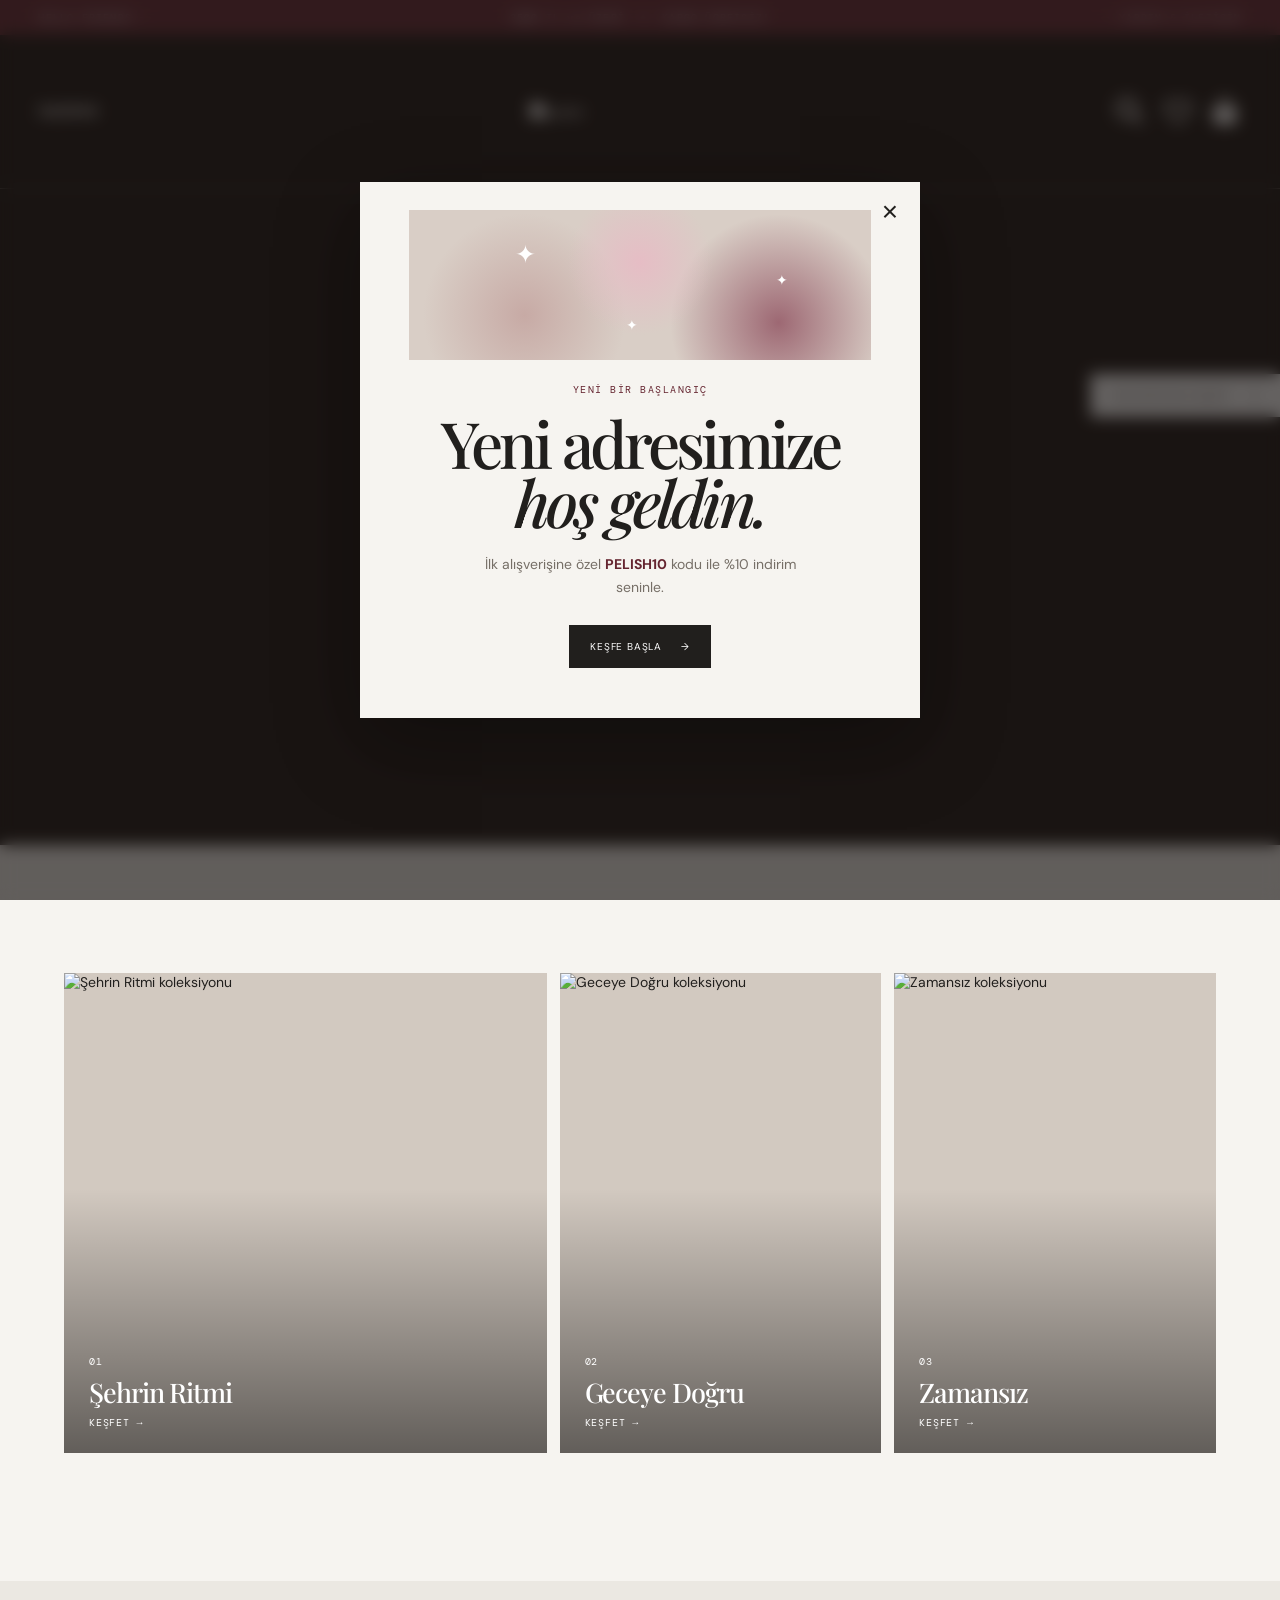
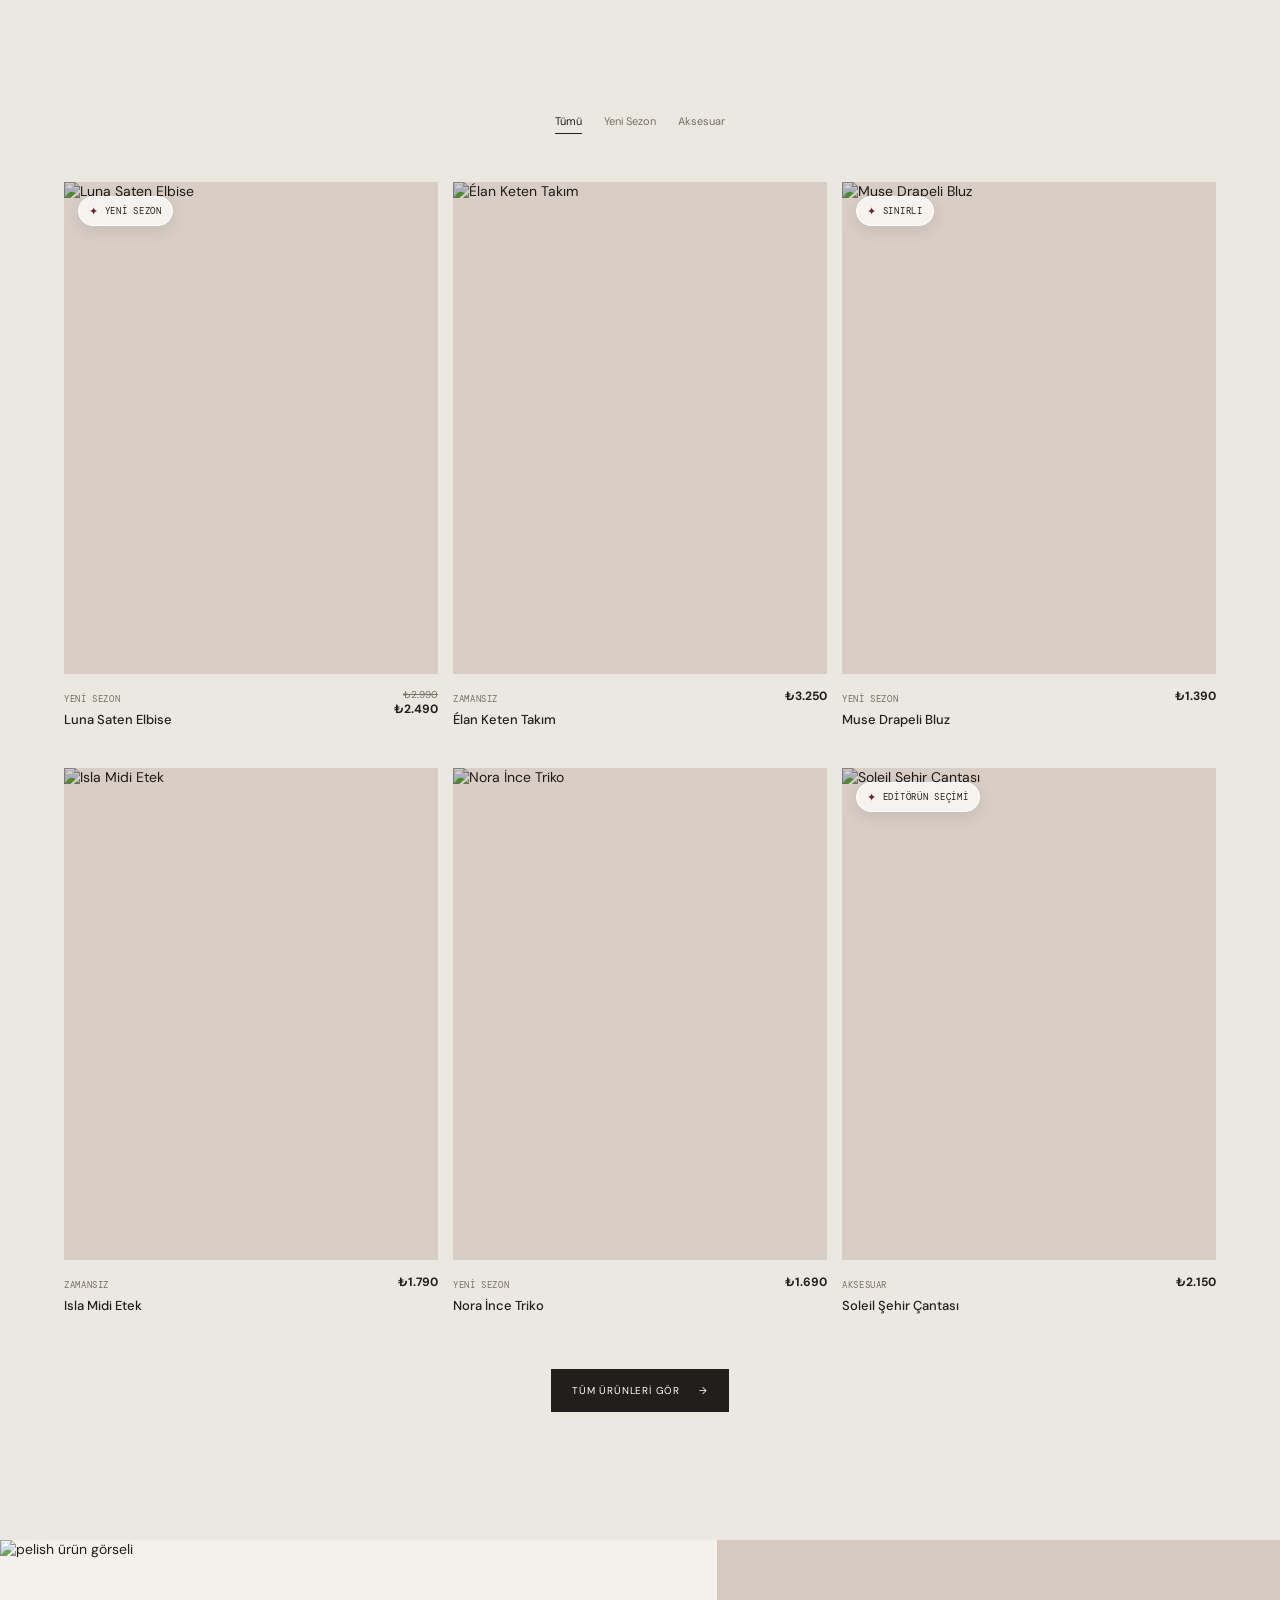
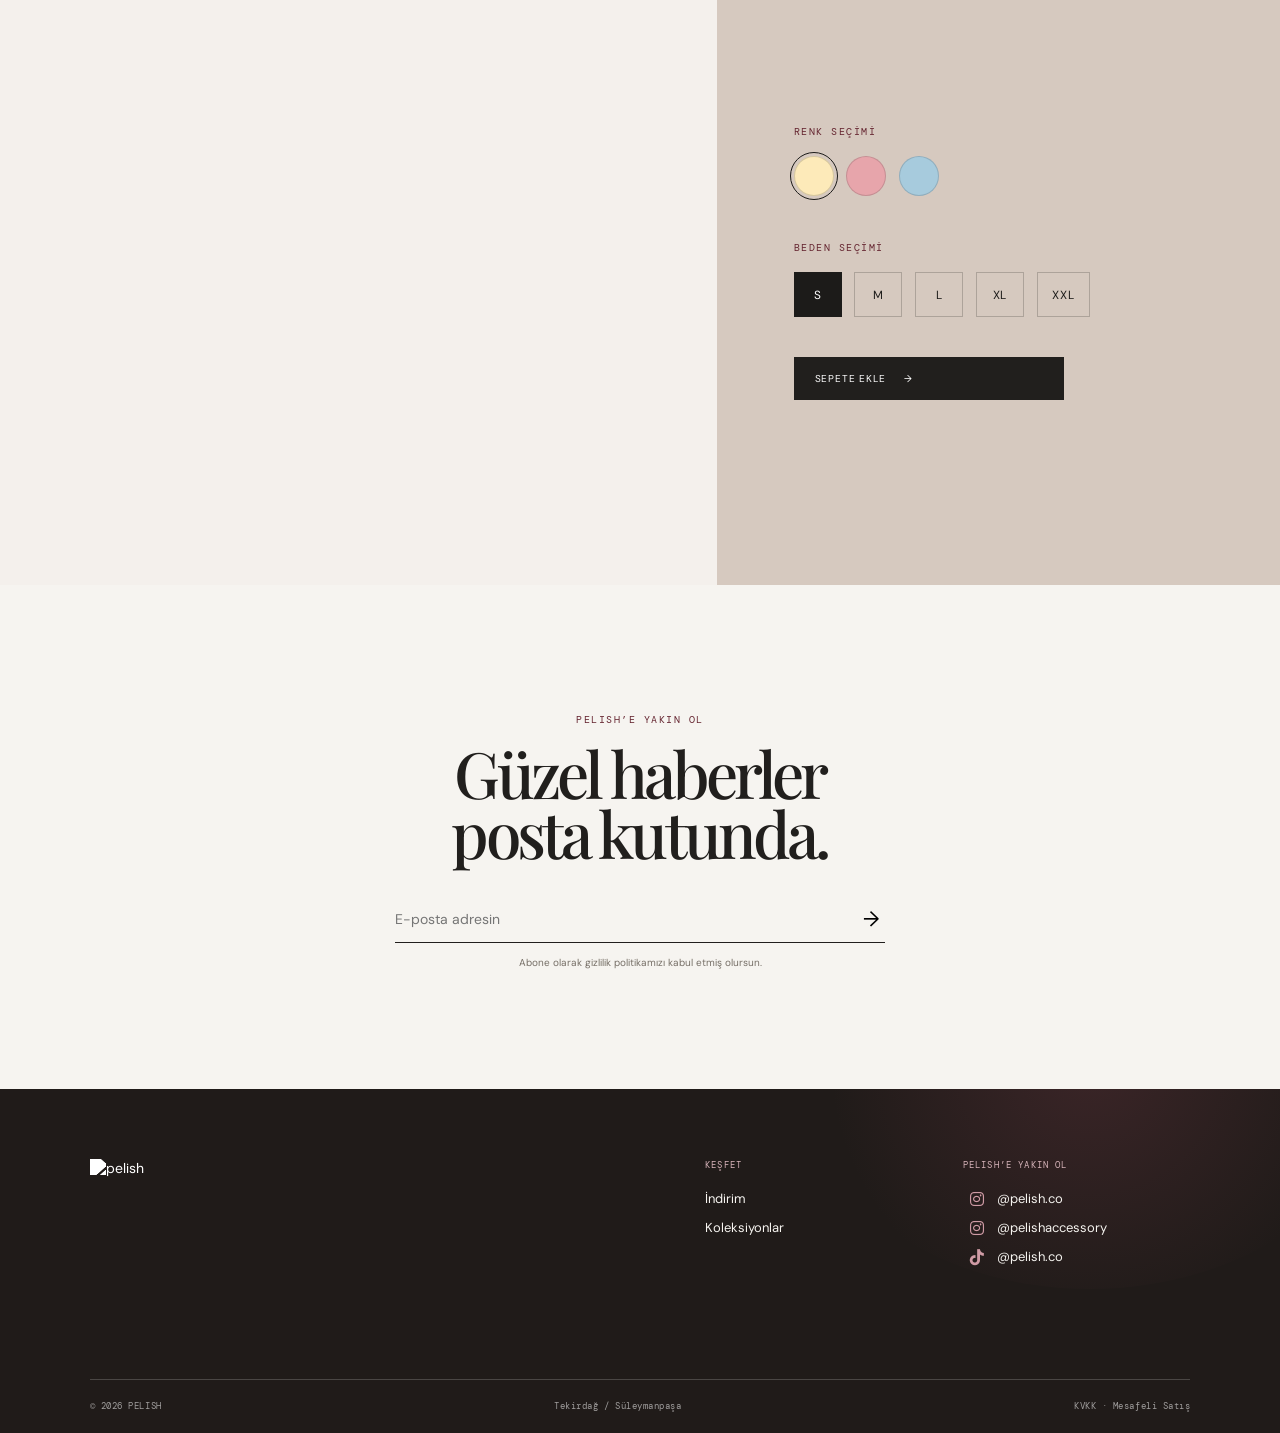
==== commit 263f1464: "Refresh storefront content and product chooser" ====
--- a/index.html
+++ b/index.html
@@ -10,6 +10,7 @@
   <link rel="stylesheet" href="https://cdnjs.cloudflare.com/ajax/libs/font-awesome/6.7.2/css/all.min.css">
   <link rel="stylesheet" href="assets/css/ssssstyle.css">
   <link rel="stylesheet" href="assets/css/hero-videos.css">
+  <link rel="stylesheet" href="assets/css/storefront-refresh.css">
 </head>
 <body>
   <div class="welcome-modal" id="welcomeModal" role="dialog" aria-modal="true" aria-labelledby="welcomeTitle">
@@ -24,12 +25,12 @@
   </div>
 
   <div class="utility-bar" aria-label="Mağaza bilgileri">
-    <div class="utility-inner"><span>HELLO FRIENDS</span><span class="utility-message">3500 TL ve ÜZERİ <i>✦</i> KARGO ÜCRETSİZ!</span><a href="#footer">YARDIM & İLETİŞİM</a></div>
+    <div class="utility-inner"><span>HELLO FRIENDS -</span><span class="utility-message">3500 TL ve ÜZERİ <i>✦</i> KARGO ÜCRETSİZ!</span><a href="#footer">- YARDIM & İLETİŞİM</a></div>
   </div>
   <header class="site-header" id="siteHeader">
     <div class="header-inner">
       <button class="menu-button" id="menuButton" type="button" aria-label="Menüyü aç" aria-expanded="false"><span></span><span></span><b>MENÜ</b></button>
-      <nav class="desktop-nav" aria-label="Ana menü"><a href="#new">Yeni Sezon</a><a href="#collections">Koleksiyonlar</a><a href="#journal">Journal</a></nav>
+      <nav class="desktop-nav" aria-label="Ana menü"><a href="#sale">İNDİRİM</a></nav>
       <a class="brand" href="#top" aria-label="pelish ana sayfa"><img src="https://cdn.lavira360.com/pelish/logo.png" alt="pelish"></a>
       <div class="header-tools"><button type="button" data-search-open aria-label="Ara"><i class="fa-solid fa-magnifying-glass" aria-hidden="true"></i></button><button type="button" id="favoriteButton" aria-label="Favoriler"><i class="fa-regular fa-heart" aria-hidden="true"></i><small id="favoriteCount"></small></button><button type="button" id="cartButton" aria-label="Sepet"><i class="fa-solid fa-bag-shopping" aria-hidden="true"></i><small id="cartCount"></small></button></div>
     </div>
@@ -38,7 +39,7 @@
   <aside class="side-menu" id="sideMenu" aria-hidden="true">
     <button class="menu-close" type="button" data-menu-close aria-label="Menüyü kapat">×</button>
     <p class="menu-mark">pelish<sup>®</sup></p>
-    <nav><a href="#new"><span>01</span>Yeni Sezon</a><a href="#new"><span>02</span>Elbiseler</a><a href="#new"><span>03</span>Üst Giyim</a><a href="#new"><span>04</span>Alt Giyim</a><a href="#new"><span>05</span>Dış Giyim</a><a href="#new"><span>06</span>Aksesuar</a></nav>
+    <nav><a href="#sale"><span>01</span>İndirim</a><a href="#sale"><span>02</span>Elbiseler</a><a href="#sale"><span>03</span>Üst Giyim</a><a href="#sale"><span>04</span>Alt Giyim</a><a href="#sale"><span>05</span>Dış Giyim</a><a href="#sale"><span>06</span>Aksesuar</a></nav>
     <div class="menu-footer"><span>Yeni sezondan haberdar ol.</span><a href="#footer">@pelish.official</a></div>
   </aside>
 
@@ -49,13 +50,13 @@
         <div class="hero-image"><video class="hero-video desktop-video" muted loop playsinline preload="metadata" aria-label="pelish yeni sezon video 2"><source src="https://cdn.lavira360.com/pelish/hero/masaustu2.mp4" type="video/mp4"></video><video class="hero-video mobile-video" muted loop playsinline preload="metadata" aria-label="pelish yeni sezon video 2"><source src="https://cdn.lavira360.com/pelish/hero/2.mp4" type="video/mp4"></video></div>
         <div class="hero-image"><video class="hero-video desktop-video" muted loop playsinline preload="metadata" aria-label="pelish yeni sezon video 3"><source src="https://cdn.lavira360.com/pelish/hero/masaustu3.mp4" type="video/mp4"></video><video class="hero-video mobile-video" muted loop playsinline preload="metadata" aria-label="pelish yeni sezon video 3"><source src="https://cdn.lavira360.com/pelish/hero/3.mp4" type="video/mp4"></video></div>
       </div><div class="hero-shade"></div>
-      <div class="hero-content"><a class="button button-light" href="#new">Koleksiyonu keşfet <span>→</span></a></div>
-      <div class="hero-slider-controls"><button type="button" class="hero-arrow" data-hero-prev aria-label="Önceki görsel">←</button><div class="hero-dots"><button class="active" data-hero-dot="0" aria-label="1. görsel"></button><button data-hero-dot="1" aria-label="2. görsel"></button><button data-hero-dot="2" aria-label="3. görsel"></button></div><button type="button" class="hero-arrow" data-hero-next aria-label="Sonraki görsel">→</button></div><span class="hero-index" id="heroIndex">01 <i>/ 03</i></span><a class="scroll-cue" href="#intro">Kaydır <b></b></a>
+      <div class="hero-content"><a class="button button-light" href="#sale">Koleksiyonu keşfet <span>→</span></a></div>
+      <div class="hero-slider-controls" aria-hidden="true"><button type="button" class="hero-arrow" data-hero-prev aria-label="Önceki görsel">←</button><div class="hero-dots"><button class="active" data-hero-dot="0" aria-label="1. görsel"></button><button data-hero-dot="1" aria-label="2. görsel"></button><button data-hero-dot="2" aria-label="3. görsel"></button></div><button type="button" class="hero-arrow" data-hero-next aria-label="Sonraki görsel">→</button></div><span class="hero-index" id="heroIndex">01 <i>/ 03</i></span>
     </section>
 
-    <section class="collections section" id="collections"><div class="section-title reveal"><div><p class="eyebrow">SEÇKİLER</p><h2>Bir ruh hâli seç.</h2></div><a class="under-link" href="#new">Tümünü gör <span>→</span></a></div><div class="collection-grid"><a class="collection-card large reveal" href="#new"><img src="https://images.unsplash.com/photo-1496747611176-843222e1e57c?auto=format&fit=crop&w=1200&q=85" alt="Şehrin Ritmi koleksiyonu"><span><i>01</i><strong>Şehrin Ritmi</strong><small>Keşfet →</small></span></a><a class="collection-card reveal" href="#new"><img src="https://images.unsplash.com/photo-1539008835657-9e8e9680c956?auto=format&fit=crop&w=900&q=85" alt="Geceye Doğru koleksiyonu"><span><i>02</i><strong>Geceye Doğru</strong><small>Keşfet →</small></span></a><a class="collection-card reveal" href="#new"><img src="https://images.unsplash.com/photo-1496217590455-aa63a8350eea?auto=format&fit=crop&w=900&q=85" alt="Zamansız koleksiyonu"><span><i>03</i><strong>Zamansız</strong><small>Keşfet →</small></span></a></div></section>
+    <section class="collections section" id="collections"><div class="collection-grid"><a class="collection-card large reveal" href="#sale"><img src="https://images.unsplash.com/photo-1496747611176-843222e1e57c?auto=format&fit=crop&w=1200&q=85" alt="Şehrin Ritmi koleksiyonu"><span><i>01</i><strong>Şehrin Ritmi</strong><small>Keşfet →</small></span></a><a class="collection-card reveal" href="#sale"><img src="https://images.unsplash.com/photo-1539008835657-9e8e9680c956?auto=format&fit=crop&w=900&q=85" alt="Geceye Doğru koleksiyonu"><span><i>02</i><strong>Geceye Doğru</strong><small>Keşfet →</small></span></a><a class="collection-card reveal" href="#sale"><img src="https://images.unsplash.com/photo-1496217590455-aa63a8350eea?auto=format&fit=crop&w=900&q=85" alt="Zamansız koleksiyonu"><span><i>03</i><strong>Zamansız</strong><small>Keşfet →</small></span></a></div></section>
 
-    <section class="products section" id="new"><div class="section-title reveal"><div><p class="eyebrow">YENİ GELENLER</p><h2>Şimdi senin için seçtik.</h2></div><div class="filters" role="tablist"><button class="active" data-filter="all">Tümü</button><button data-filter="Yeni Sezon">Yeni Sezon</button><button data-filter="Zamansız">Zamansız</button><button data-filter="Aksesuar">Aksesuar</button></div></div>
+    <section class="products section" id="sale"><div class="sale-filters reveal"><div class="filters" role="tablist"><button class="active" data-filter="all">Tümü</button><button data-filter="Yeni Sezon">Yeni Sezon</button><button data-filter="Aksesuar">Aksesuar</button></div></div>
       <div class="product-grid" id="productGrid">
         <article class="product-card reveal" data-category="Yeni Sezon" data-name="Luna Saten Elbise" data-price="₺2.490" data-image="https://images.unsplash.com/photo-1566174053879-31528523f8ae?auto=format&fit=crop&w=900&q=85"><div class="product-image"><img src="https://images.unsplash.com/photo-1566174053879-31528523f8ae?auto=format&fit=crop&w=900&q=85" alt="Luna Saten Elbise"><mark><span>✦</span> Yeni Sezon</mark><div class="product-actions"><button class="heart" data-label="Favorile" aria-label="Favoriye ekle"><span>♡</span></button><button class="quick-view">Hızlı incele</button></div></div><div class="product-info"><div><small>Yeni Sezon</small><h3>Luna Saten Elbise</h3></div><strong><del>₺2.990</del> ₺2.490</strong></div></article>
         <article class="product-card reveal" data-category="Zamansız" data-name="Élan Keten Takım" data-price="₺3.250" data-image="https://images.unsplash.com/photo-1551028719-00167b16eac5?auto=format&fit=crop&w=900&q=85"><div class="product-image"><img src="https://images.unsplash.com/photo-1551028719-00167b16eac5?auto=format&fit=crop&w=900&q=85" alt="Élan Keten Takım"><div class="product-actions"><button class="heart" data-label="Favorile" aria-label="Favoriye ekle"><span>♡</span></button><button class="quick-view">Hızlı incele</button></div></div><div class="product-info"><div><small>Zamansız</small><h3>Élan Keten Takım</h3></div><strong>₺3.250</strong></div></article>
@@ -66,14 +67,15 @@
       </div><div class="center"><button class="button button-dark" type="button" id="moreProducts">Tüm ürünleri gör <span>→</span></button></div>
     </section>
 
-    <section class="journal" id="journal"><div class="journal-image reveal"><img src="https://images.unsplash.com/photo-1521572163474-6864f9cf17ab?auto=format&fit=crop&w=1200&q=85" alt="pelish editoryal koleksiyon"></div><div class="journal-copy reveal"><p class="eyebrow">PELISH JOURNAL</p><h2>İyi bir parça,<br>iyi bir <em>hikâye</em> taşır.</h2><p>Atölyeden şehre, tasarımın arkasındaki küçük ama anlamlı ayrıntıları keşfet.</p><a class="under-link" href="#top">Journal’a git <span>→</span></a></div></section>
+    <section class="journal product-showcase" id="journal"><div class="journal-image product-gallery reveal"><img id="productCarouselImage" src="https://cdn.lavira360.com/pelish/carousel/1.png" alt="pelish ürün görseli"></div><div class="journal-copy product-configurator reveal"><p class="eyebrow">RENK SEÇİMİ</p><div class="color-swatches" role="radiogroup" aria-label="Renk seçimi"><button class="color-swatch active" type="button" style="--swatch:#FDEAB9" data-product-image="https://cdn.lavira360.com/pelish/carousel/1.png" aria-label="Krem" aria-pressed="true"></button><button class="color-swatch" type="button" style="--swatch:#E7A5AB" data-product-image="https://cdn.lavira360.com/pelish/carousel/2.png" aria-label="Pudra pembe" aria-pressed="false"></button><button class="color-swatch" type="button" style="--swatch:#A7CBDD" data-product-image="https://cdn.lavira360.com/pelish/carousel/3.png" aria-label="Mavi" aria-pressed="false"></button></div><p class="eyebrow size-label">BEDEN SEÇİMİ</p><div class="journal-sizes" role="radiogroup" aria-label="Beden seçimi"><button class="active" type="button" aria-pressed="true">S</button><button type="button" aria-pressed="false">M</button><button type="button" aria-pressed="false">L</button><button type="button" aria-pressed="false">XL</button><button type="button" aria-pressed="false">XXL</button></div><button class="button button-dark journal-add-cart" type="button">Sepete ekle <span>→</span></button></div></section>
     <section class="newsletter section reveal"><p class="eyebrow">PELISH’E YAKIN OL</p><h2>Güzel haberler<br>posta kutunda.</h2><form id="newsletterForm"><input type="email" required aria-label="E-posta adresiniz" placeholder="E-posta adresin"><button aria-label="Abone ol">→</button></form><small>Abone olarak gizlilik politikamızı kabul etmiş olursun.</small></section>
   </main>
-  <footer id="footer"><div class="footer-glow"></div><div class="footer-top"><div class="footer-brand"><img src="https://cdn.lavira360.com/pelish/logo.png" alt="pelish"><p>Modern romantiklerin<br>günlük üniforması.</p></div><div class="footer-links"><span>KEŞFET</span><a href="#new">Yeni Sezon</a><a href="#collections">Koleksiyonlar</a><a href="#journal">Journal</a></div><div class="footer-social"><span>PELISH’E YAKIN OL</span><a href="#top">Instagram <i>↗</i></a><a href="#top">Pinterest <i>↗</i></a><a href="#top">TikTok <i>↗</i></a></div></div><div class="footer-statement">Duru bir <em>etki.</em><i>✦</i></div><div class="footer-bottom"><span>© 2026 PELISH</span><span>İstanbul, Türkiye</span><span>KVKK · Mesafeli Satış</span></div></footer>
+  <footer id="footer"><div class="footer-glow"></div><div class="footer-top"><div class="footer-brand"><img src="https://cdn.lavira360.com/pelish/logo.png" alt="pelish"></div><div class="footer-links"><span>KEŞFET</span><a href="#sale">İndirim</a><a href="#collections">Koleksiyonlar</a></div><div class="footer-social"><span>PELISH’E YAKIN OL</span><a href="https://www.instagram.com/pelish.co" target="_blank" rel="noopener noreferrer"><i class="fa-brands fa-instagram" aria-hidden="true"></i>@pelish.co</a><a href="https://www.instagram.com/pelishaccessory" target="_blank" rel="noopener noreferrer"><i class="fa-brands fa-instagram" aria-hidden="true"></i>@pelishaccessory</a><a href="https://www.tiktok.com/@pelish.co" target="_blank" rel="noopener noreferrer"><i class="fa-brands fa-tiktok" aria-hidden="true"></i>@pelish.co</a></div></div><div class="footer-bottom"><span>© 2026 PELISH</span><span>Tekirdağ / Süleymanpaşa</span><span>KVKK · Mesafeli Satış</span></div></footer>
   <div class="search-panel" id="searchPanel"><button class="modal-close" type="button" data-search-close aria-label="Kapat">×</button><p class="eyebrow">ARAMAYA BAŞLA</p><div><span>⌕</span><input id="searchInput" type="search" placeholder="Ne arıyorsun?"></div><p>Popüler: Elbise · Takım · Triko · Çanta</p></div>
   <div class="quick-modal closed" id="quickModal" role="dialog" aria-modal="true"><div class="quick-card"><button class="modal-close" type="button" data-quick-close aria-label="Kapat">×</button><img id="quickImage" src="" alt=""><div><p class="eyebrow" id="quickCategory"></p><h2 id="quickName"></h2><strong id="quickPrice"></strong><p>Zamansız silüeti, yumuşak dokusu ve kusursuz kalıbıyla her anına eşlik edecek.</p><div class="sizes"><button>S</button><button>M</button><button>L</button></div><button class="button button-dark" id="addToCart">Sepete ekle <span>→</span></button></div></div></div>
   <div class="toast" id="toast"><span id="toastText"></span><button type="button" data-toast-close>×</button></div>
   <script src="assets/js/app.js"></script>
   <script src="assets/js/hero-videos.js"></script>
+  <script src="assets/js/storefront-refresh.js"></script>
 </body>
 </html>
--- a/assets/css/storefront-refresh.css
+++ b/assets/css/storefront-refresh.css
@@ -0,0 +1,206 @@
+/* Storefront content refresh: hero CTA, product chooser and compact footer. */
+.welcome-card h1 {
+  margin-bottom: 1.35rem;
+}
+
+.welcome-card h1 + p {
+  margin-top: 0;
+}
+
+.hero-content {
+  bottom: 45px;
+  left: 50%;
+  width: auto;
+  margin: 0;
+  padding: 0;
+  transform: translateX(-50%);
+  text-align: center;
+}
+
+.hero-content .button {
+  white-space: nowrap;
+}
+
+.hero-slider-controls,
+.hero-index {
+  display: none;
+}
+
+.collection-grid {
+  margin-top: 0;
+}
+
+.sale-filters {
+  display: flex;
+  justify-content: center;
+  margin: 0 0 3rem;
+}
+
+.product-showcase {
+  grid-template-columns: minmax(0, 1.12fr) minmax(350px, .88fr);
+  align-items: stretch;
+}
+
+.product-showcase .product-gallery {
+  min-height: 620px;
+  background: #f4f0ec;
+}
+
+.product-showcase .product-gallery img {
+  width: 100%;
+  height: 100%;
+  object-fit: cover;
+  transition: opacity .3s ease, transform .6s ease;
+}
+
+.product-configurator {
+  display: flex;
+  flex-direction: column;
+  justify-content: center;
+  gap: 0;
+  padding: clamp(3rem, 6vw, 7rem);
+}
+
+.product-configurator .eyebrow {
+  margin: 0 0 1.15rem;
+}
+
+.color-swatches,
+.journal-sizes {
+  display: flex;
+  flex-wrap: wrap;
+  gap: .8rem;
+}
+
+.color-swatches {
+  margin-bottom: 2.5rem;
+}
+
+.color-swatch {
+  position: relative;
+  width: 40px;
+  height: 40px;
+  padding: 0;
+  border: 1px solid rgba(28, 27, 25, .16);
+  border-radius: 50%;
+  background: var(--swatch);
+  cursor: pointer;
+  transition: transform .25s ease, box-shadow .25s ease;
+}
+
+.color-swatch::after {
+  position: absolute;
+  inset: -5px;
+  border: 1px solid #1c1b19;
+  border-radius: inherit;
+  content: '';
+  opacity: 0;
+  transform: scale(.82);
+  transition: opacity .2s ease, transform .2s ease;
+}
+
+.color-swatch:hover,
+.color-swatch:focus-visible {
+  transform: scale(1.08);
+}
+
+.color-swatch:focus-visible,
+.journal-sizes button:focus-visible {
+  outline: 2px solid #1c1b19;
+  outline-offset: 4px;
+}
+
+.color-swatch.active::after {
+  opacity: 1;
+  transform: scale(1);
+}
+
+.size-label {
+  margin-top: .3rem !important;
+}
+
+.journal-sizes {
+  margin-bottom: 2.5rem;
+}
+
+.journal-sizes button {
+  min-width: 48px;
+  min-height: 45px;
+  padding: .65rem .9rem;
+  border: 1px solid rgba(28, 27, 25, .22);
+  background: transparent;
+  color: #1c1b19;
+  cursor: pointer;
+  font: inherit;
+  font-size: .74rem;
+  letter-spacing: .08em;
+  transition: background .2s ease, color .2s ease, border-color .2s ease;
+}
+
+.journal-sizes button:hover,
+.journal-sizes button.active {
+  border-color: #1c1b19;
+  background: #1c1b19;
+  color: #fff;
+}
+
+.journal-add-cart {
+  align-self: flex-start;
+  min-width: min(100%, 270px);
+}
+
+.footer-brand img {
+  display: block;
+}
+
+.footer-social a {
+  display: inline-flex;
+  align-items: center;
+  gap: .7rem;
+}
+
+.footer-social a i {
+  width: 1.05rem;
+  font-size: 1rem;
+  text-align: center;
+}
+
+@media (max-width: 1400px) {
+  .product-showcase .product-gallery { min-height: 560px; }
+}
+
+@media (max-width: 1200px) {
+  .product-configurator { padding: 4.5rem; }
+}
+
+@media (max-width: 992px) {
+  .product-showcase { grid-template-columns: 1fr 1fr; }
+  .product-showcase .product-gallery { min-height: 500px; }
+  .product-configurator { padding: 3.5rem; }
+}
+
+@media (max-width: 768px) {
+  .hero-content { bottom: 45px; }
+  .product-showcase { grid-template-columns: 1fr; }
+  .product-showcase .product-gallery { min-height: 540px; }
+  .product-configurator { padding: 3rem 1.5rem; }
+  .journal-add-cart { width: 100%; }
+}
+
+@media (max-width: 576px) {
+  .welcome-card h1 { margin-bottom: 1.1rem; }
+  .hero-content .button { min-width: 0; padding-inline: 1.35rem; }
+  .sale-filters { margin-bottom: 2rem; }
+  .product-showcase .product-gallery { min-height: 460px; }
+  .color-swatch { width: 36px; height: 36px; }
+  .journal-sizes { gap: .55rem; }
+  .journal-sizes button { min-width: 43px; }
+}
+
+@media (max-width: 430px) {
+  .hero-content { bottom: 45px; }
+  .product-showcase .product-gallery { min-height: 400px; }
+  .product-configurator { padding: 2.4rem 1.2rem; }
+  .journal-sizes { gap: .45rem; }
+  .journal-sizes button { min-width: 40px; padding-inline: .65rem; }
+}
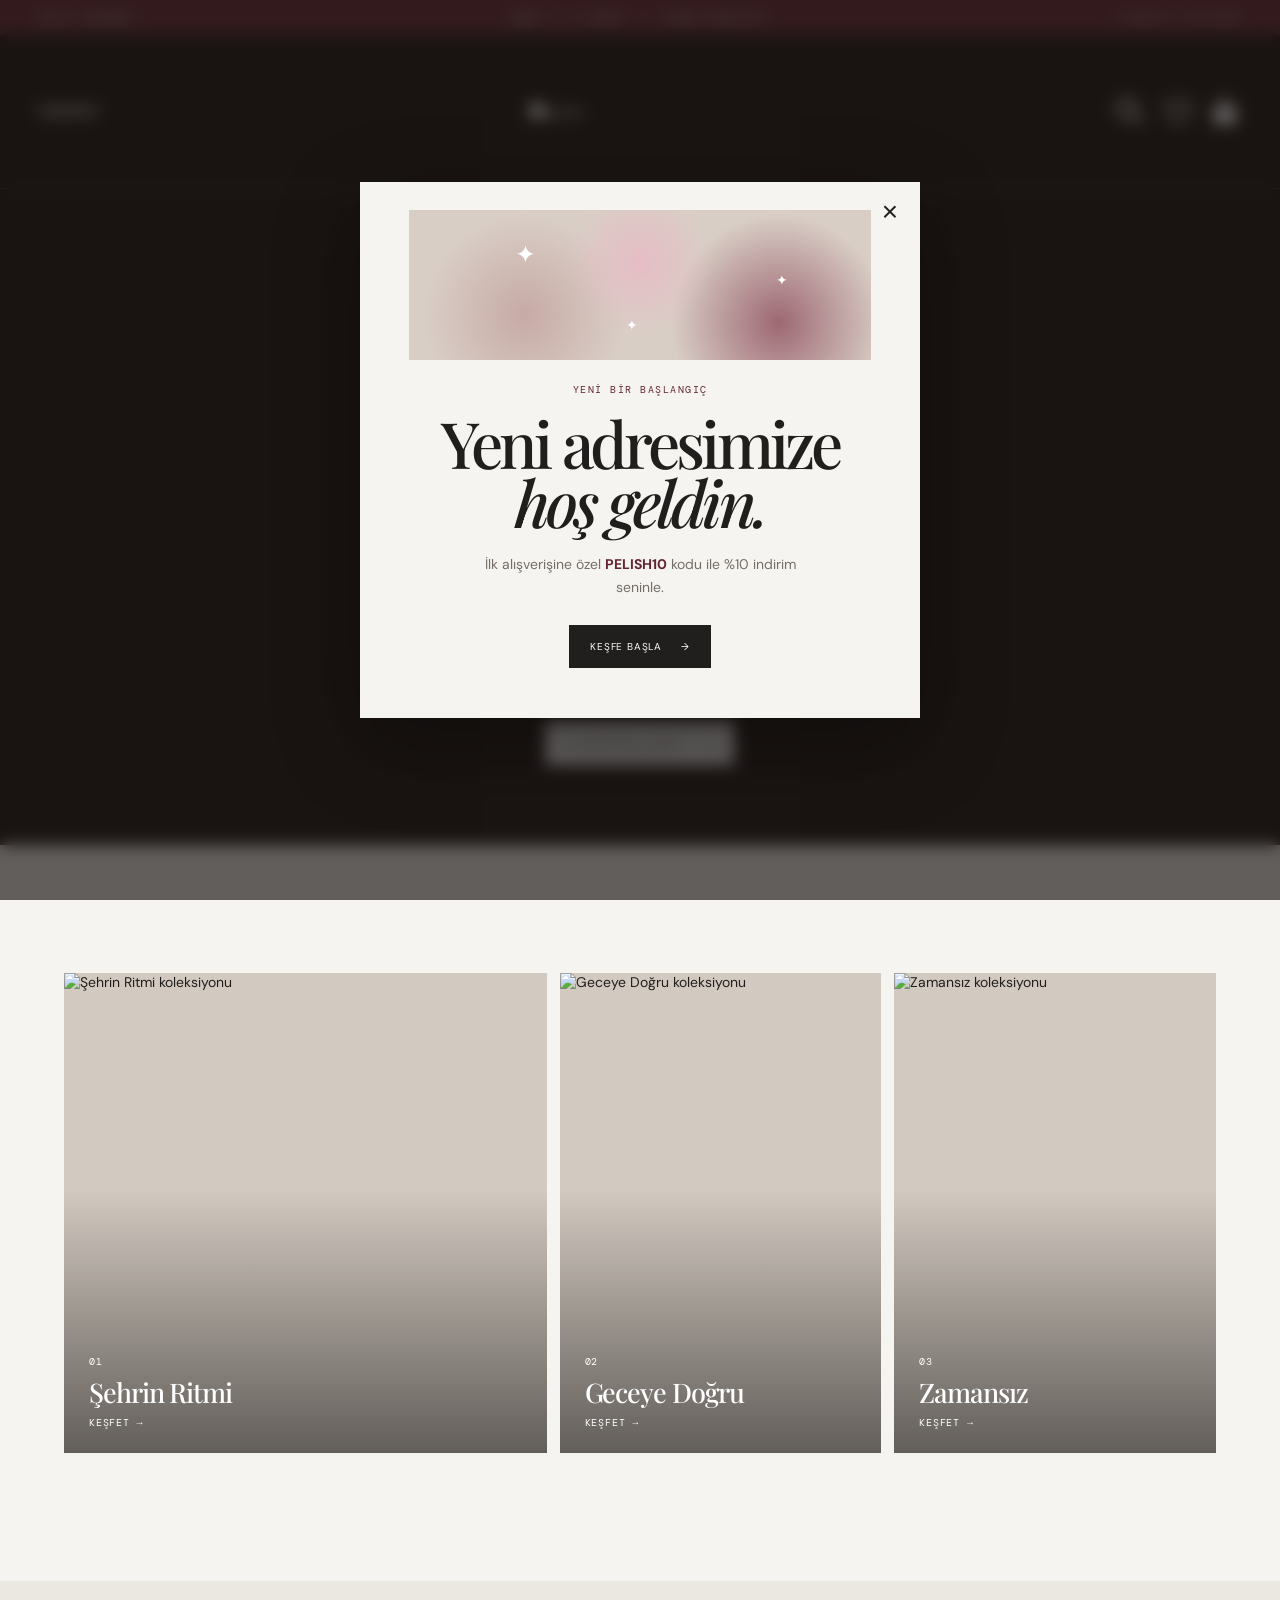
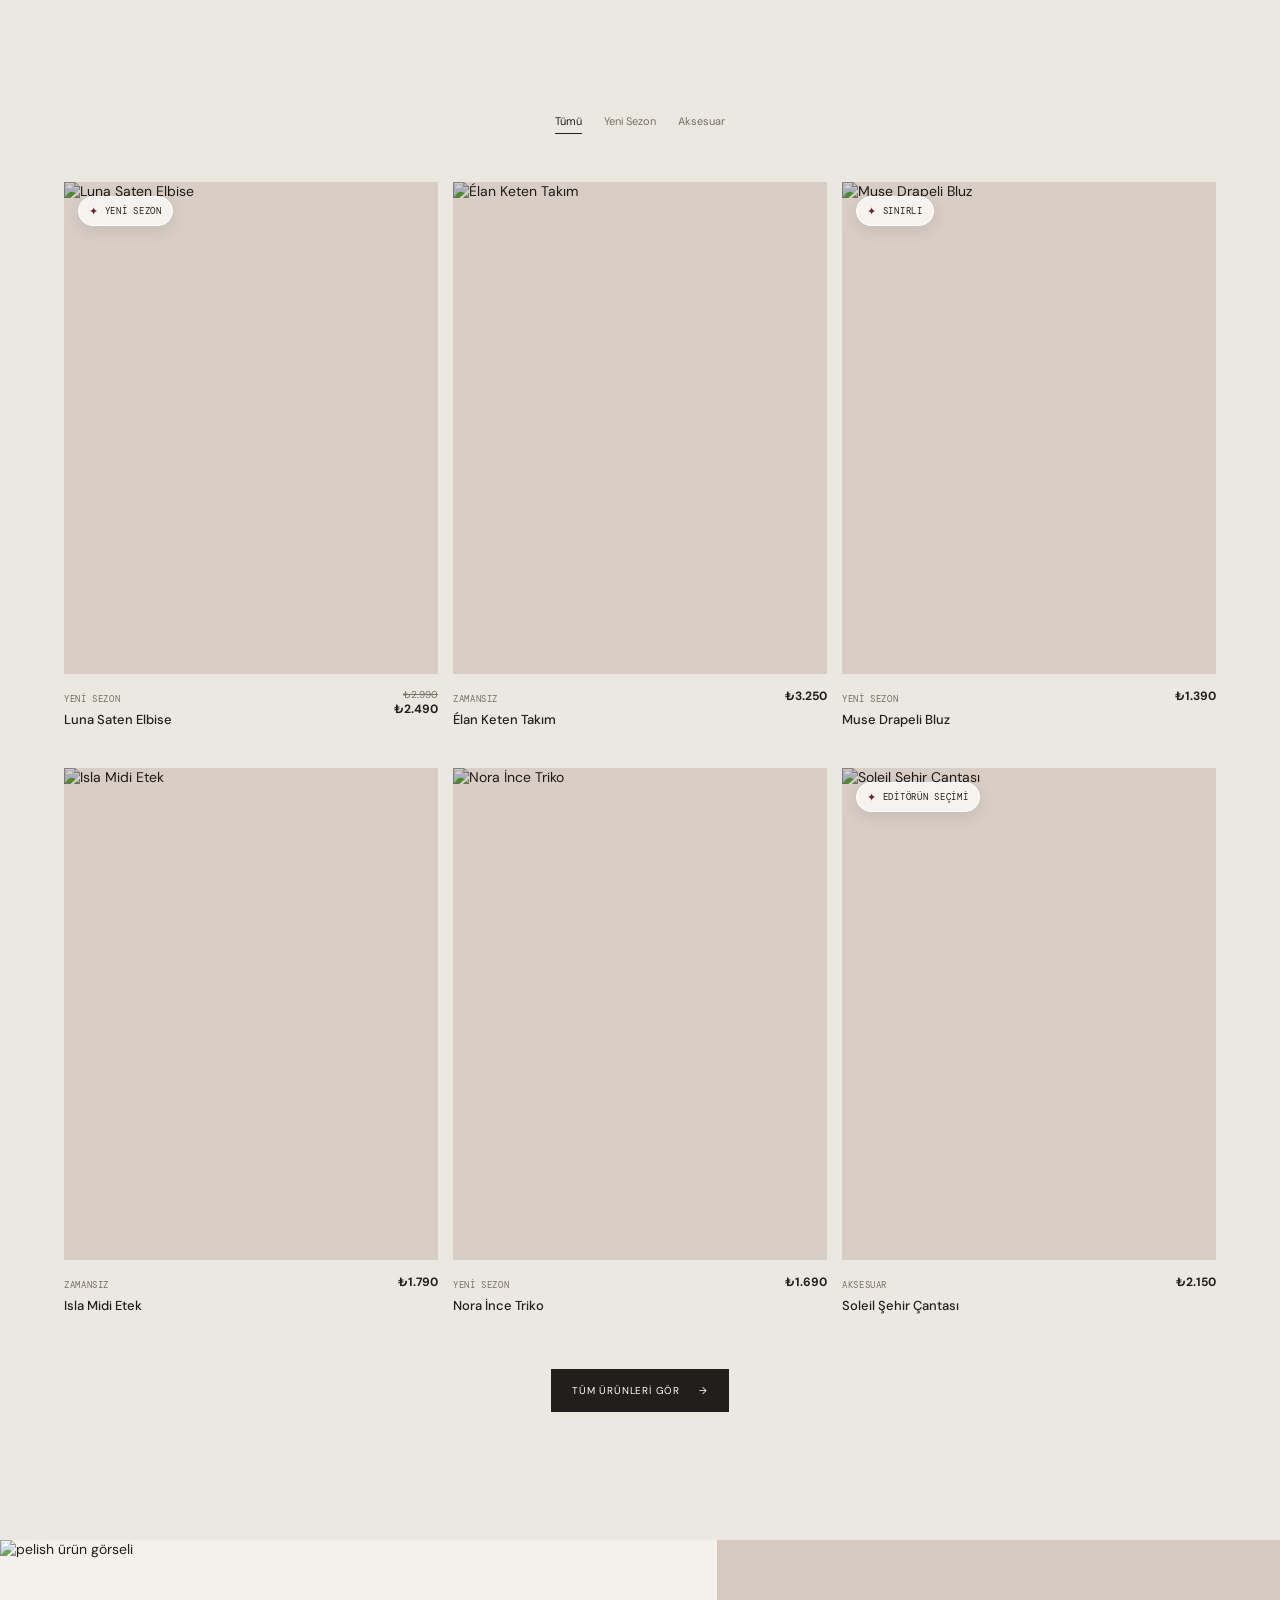
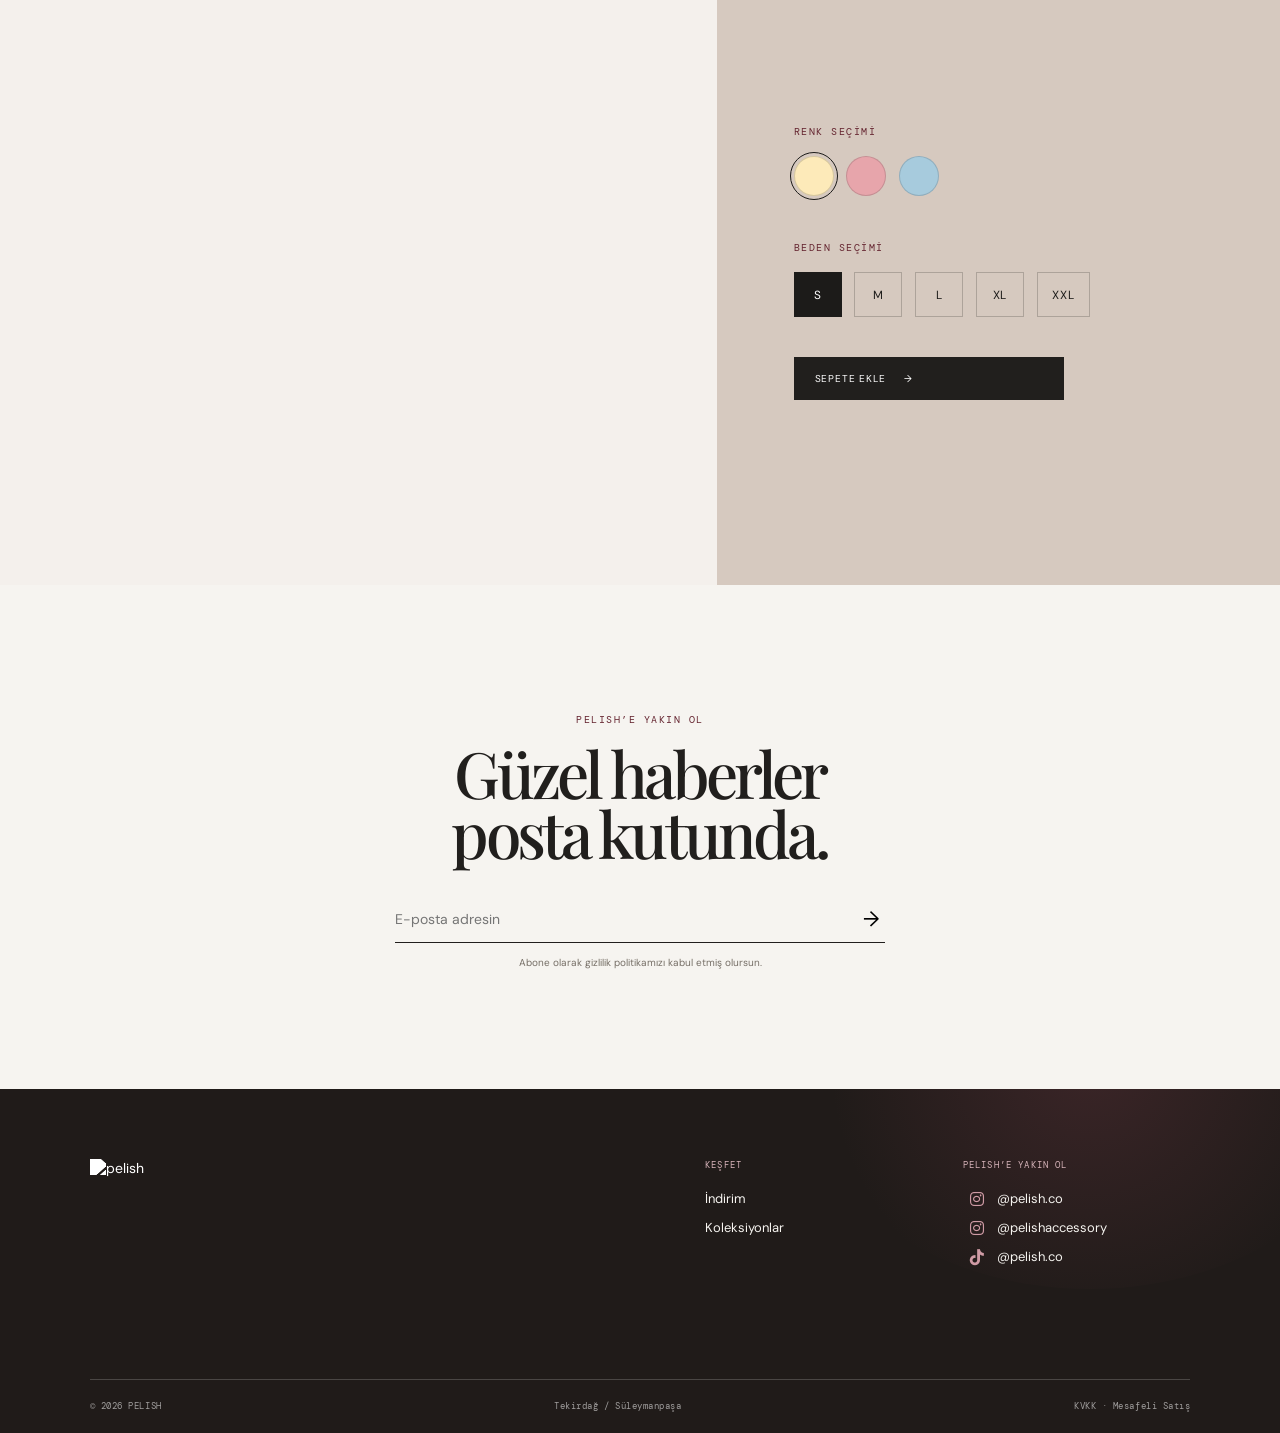
==== commit 3b9d5442: "Align mobile menu and hero CTA" ====
--- a/index.html
+++ b/index.html
@@ -11,6 +11,7 @@
   <link rel="stylesheet" href="assets/css/ssssstyle.css">
   <link rel="stylesheet" href="assets/css/hero-videos.css">
   <link rel="stylesheet" href="assets/css/storefront-refresh.css">
+  <link rel="stylesheet" href="assets/css/hero-cta-position.css">
 </head>
 <body>
   <div class="welcome-modal" id="welcomeModal" role="dialog" aria-modal="true" aria-labelledby="welcomeTitle">
@@ -39,7 +40,7 @@
   <aside class="side-menu" id="sideMenu" aria-hidden="true">
     <button class="menu-close" type="button" data-menu-close aria-label="Menüyü kapat">×</button>
     <p class="menu-mark">pelish<sup>®</sup></p>
-    <nav><a href="#sale"><span>01</span>İndirim</a><a href="#sale"><span>02</span>Elbiseler</a><a href="#sale"><span>03</span>Üst Giyim</a><a href="#sale"><span>04</span>Alt Giyim</a><a href="#sale"><span>05</span>Dış Giyim</a><a href="#sale"><span>06</span>Aksesuar</a></nav>
+    <nav><a href="#sale"><span>01</span>İndirim</a></nav>
     <div class="menu-footer"><span>Yeni sezondan haberdar ol.</span><a href="#footer">@pelish.official</a></div>
   </aside>
 
--- a/assets/css/hero-cta-position.css
+++ b/assets/css/hero-cta-position.css
@@ -0,0 +1,23 @@
+/* Unified navigation and precise hero call-to-action placement. */
+.hero-content {
+  position: absolute;
+  top: auto;
+  right: auto;
+  bottom: 80px;
+  left: 50%;
+  width: auto;
+  margin: 0;
+  padding: 0;
+  transform: translateX(-50%);
+  text-align: center;
+}
+
+.hero-content .button {
+  justify-content: center;
+}
+
+@media (max-width: 768px) {
+  .hero-content {
+    bottom: 80px;
+  }
+}
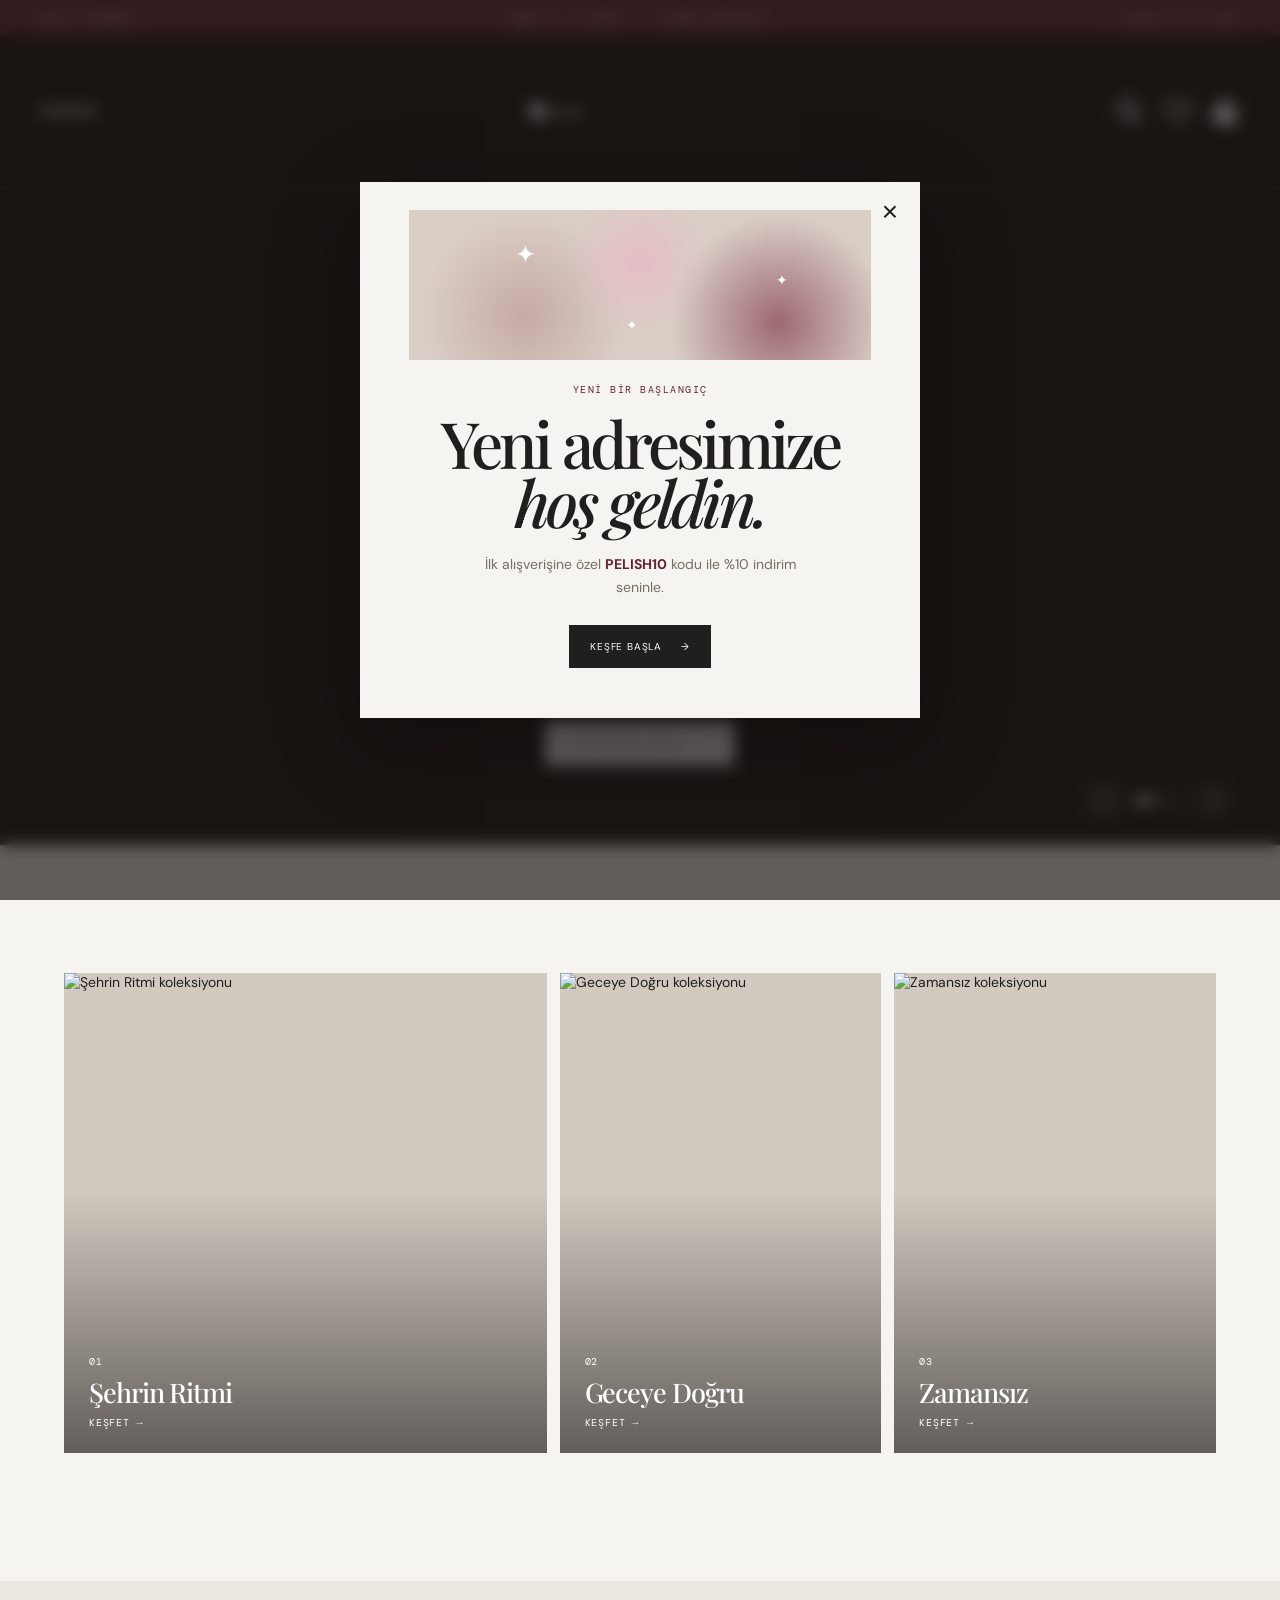
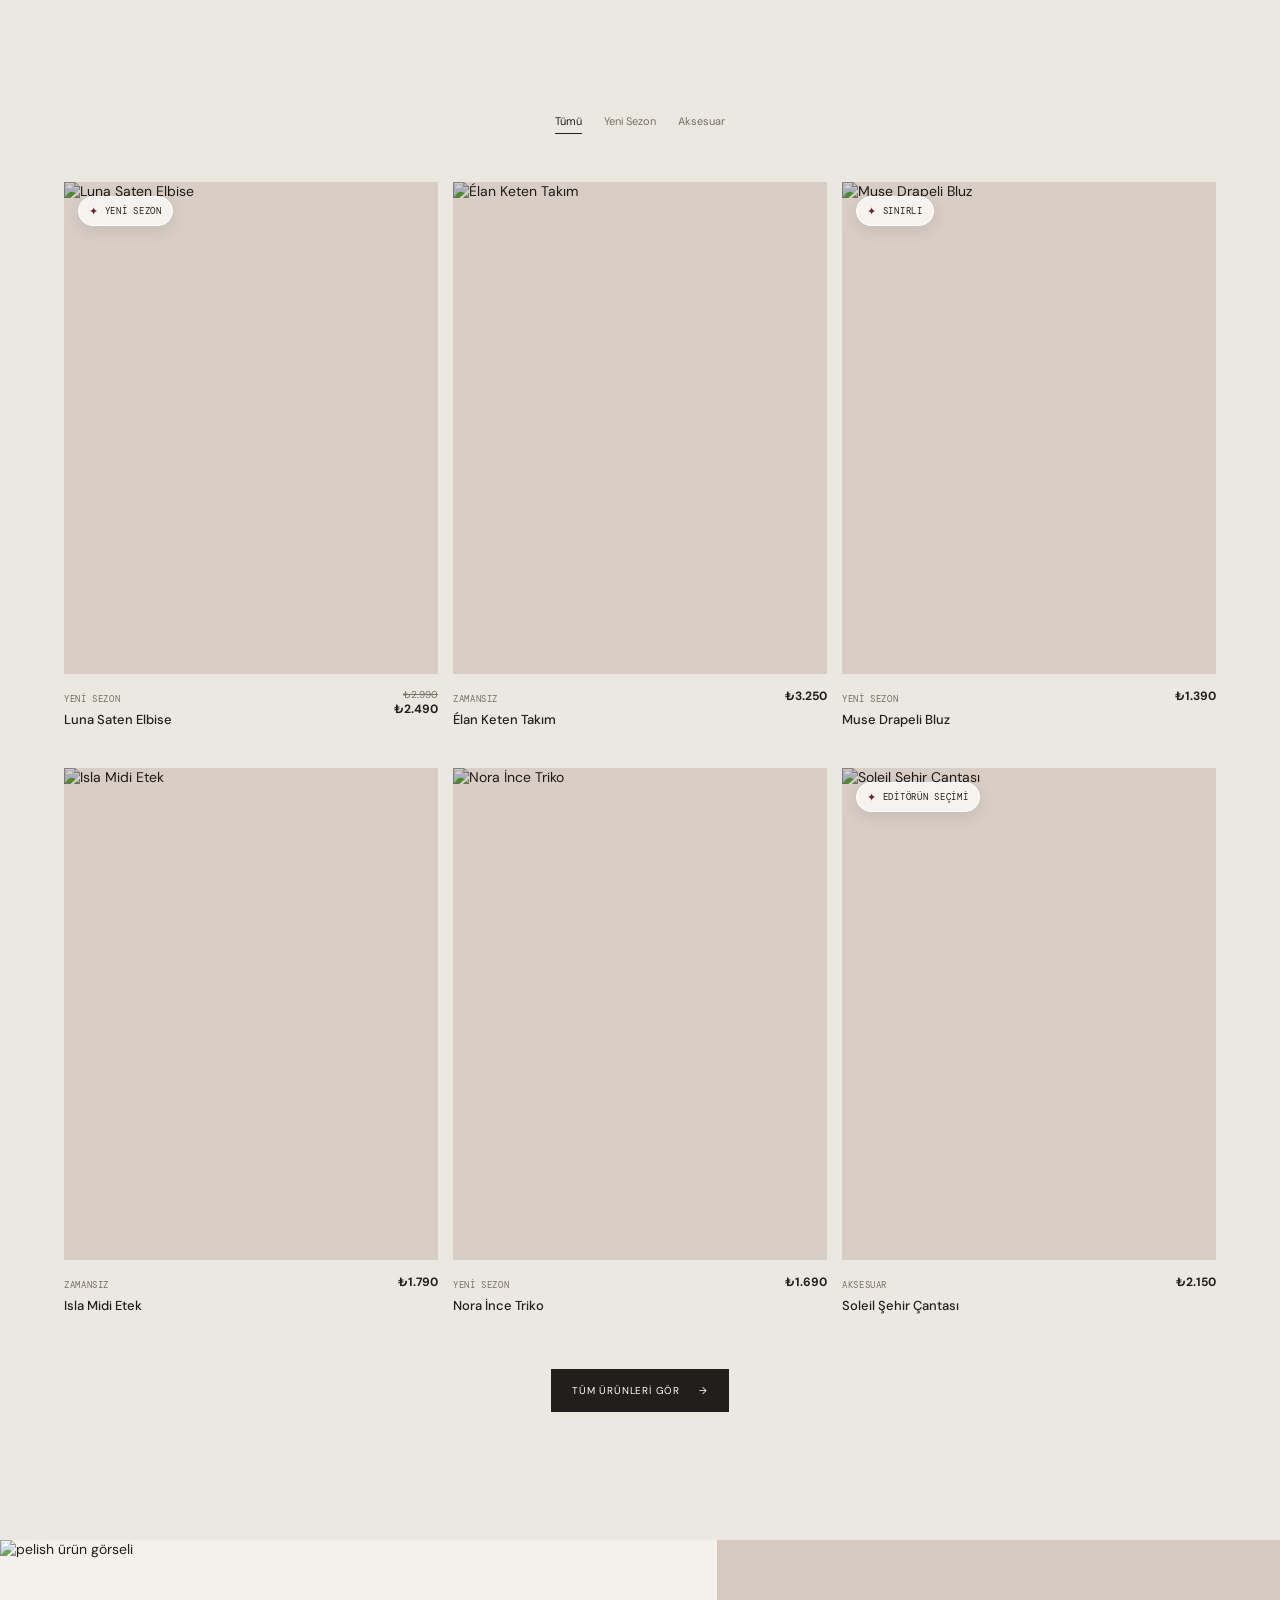
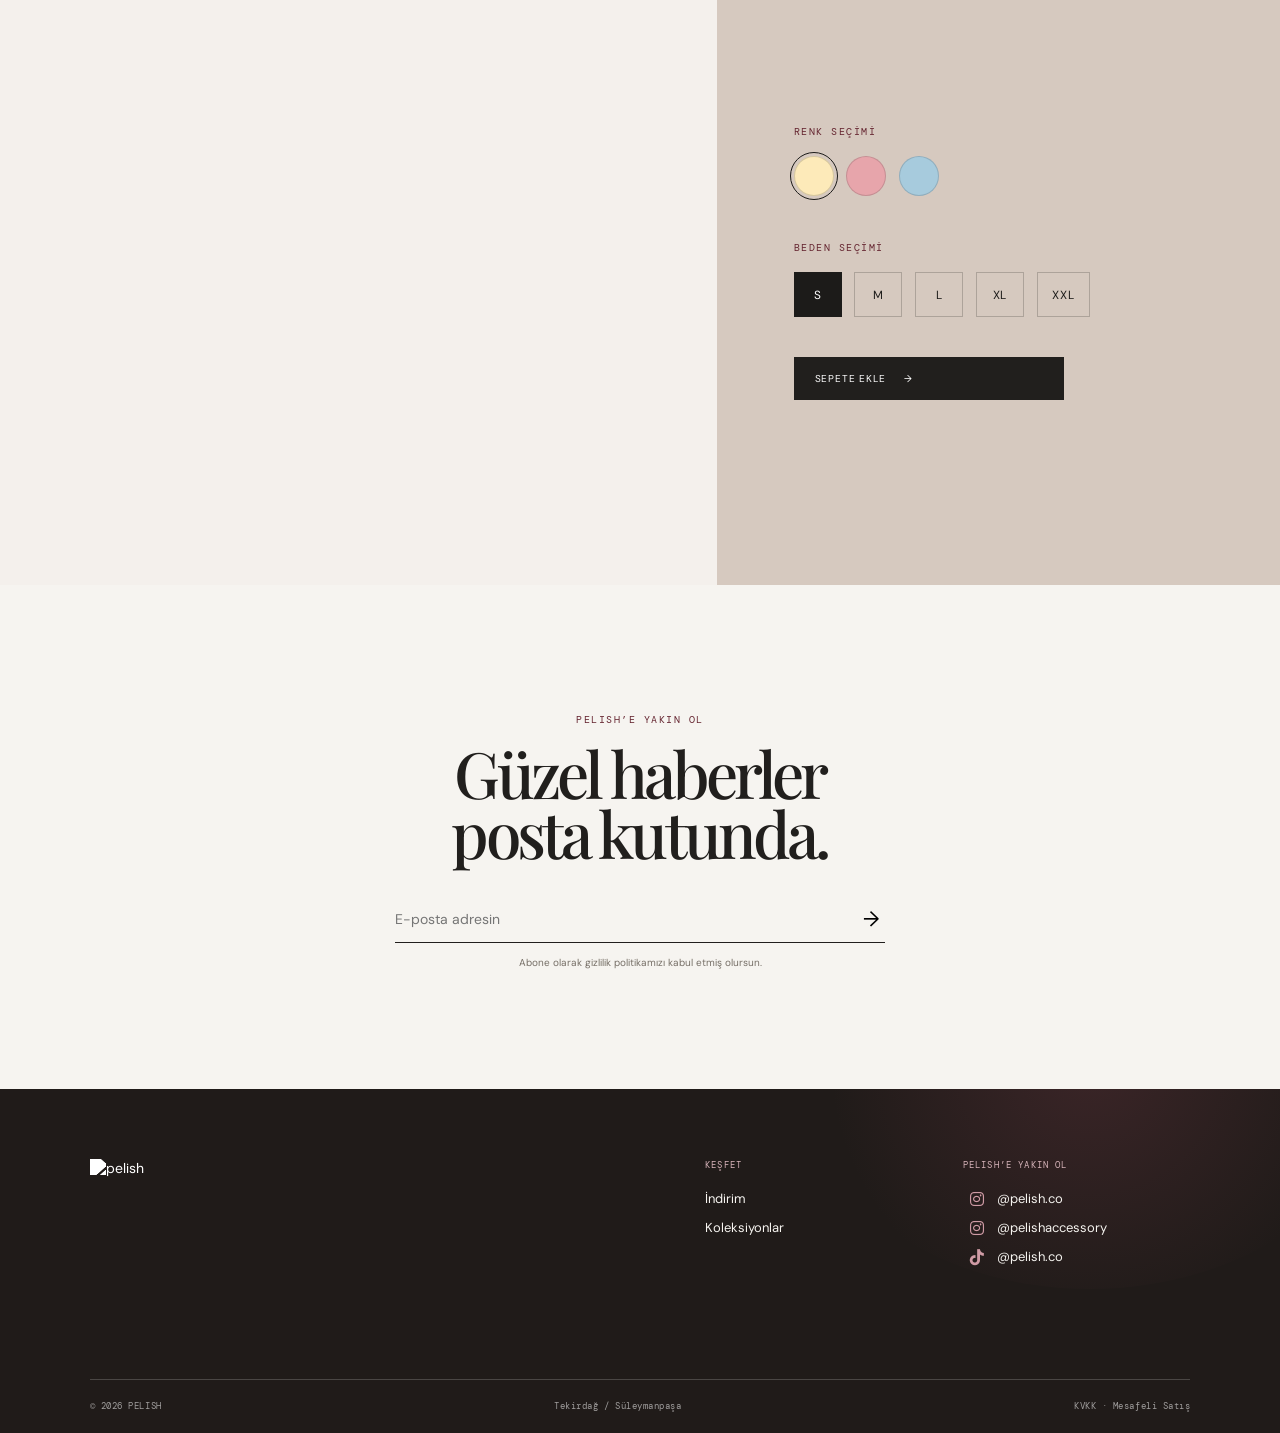
==== commit e7ddac70: "Restore hero video navigation controls" ====
--- a/index.html
+++ b/index.html
@@ -12,6 +12,7 @@
   <link rel="stylesheet" href="assets/css/hero-videos.css">
   <link rel="stylesheet" href="assets/css/storefront-refresh.css">
   <link rel="stylesheet" href="assets/css/hero-cta-position.css">
+  <link rel="stylesheet" href="assets/css/hero-navigation.css">
 </head>
 <body>
   <div class="welcome-modal" id="welcomeModal" role="dialog" aria-modal="true" aria-labelledby="welcomeTitle">
@@ -52,7 +53,7 @@
         <div class="hero-image"><video class="hero-video desktop-video" muted loop playsinline preload="metadata" aria-label="pelish yeni sezon video 3"><source src="https://cdn.lavira360.com/pelish/hero/masaustu3.mp4" type="video/mp4"></video><video class="hero-video mobile-video" muted loop playsinline preload="metadata" aria-label="pelish yeni sezon video 3"><source src="https://cdn.lavira360.com/pelish/hero/3.mp4" type="video/mp4"></video></div>
       </div><div class="hero-shade"></div>
       <div class="hero-content"><a class="button button-light" href="#sale">Koleksiyonu keşfet <span>→</span></a></div>
-      <div class="hero-slider-controls" aria-hidden="true"><button type="button" class="hero-arrow" data-hero-prev aria-label="Önceki görsel">←</button><div class="hero-dots"><button class="active" data-hero-dot="0" aria-label="1. görsel"></button><button data-hero-dot="1" aria-label="2. görsel"></button><button data-hero-dot="2" aria-label="3. görsel"></button></div><button type="button" class="hero-arrow" data-hero-next aria-label="Sonraki görsel">→</button></div><span class="hero-index" id="heroIndex">01 <i>/ 03</i></span>
+      <div class="hero-slider-controls" aria-label="Hero video navigasyonu"><button type="button" class="hero-arrow" data-hero-prev aria-label="Önceki video">←</button><div class="hero-dots"><button class="active" data-hero-dot="0" aria-label="1. video"></button><button data-hero-dot="1" aria-label="2. video"></button><button data-hero-dot="2" aria-label="3. video"></button></div><button type="button" class="hero-arrow" data-hero-next aria-label="Sonraki video">→</button></div><span class="hero-index" id="heroIndex">01 <i>/ 03</i></span>
     </section>
 
     <section class="collections section" id="collections"><div class="collection-grid"><a class="collection-card large reveal" href="#sale"><img src="https://images.unsplash.com/photo-1496747611176-843222e1e57c?auto=format&fit=crop&w=1200&q=85" alt="Şehrin Ritmi koleksiyonu"><span><i>01</i><strong>Şehrin Ritmi</strong><small>Keşfet →</small></span></a><a class="collection-card reveal" href="#sale"><img src="https://images.unsplash.com/photo-1539008835657-9e8e9680c956?auto=format&fit=crop&w=900&q=85" alt="Geceye Doğru koleksiyonu"><span><i>02</i><strong>Geceye Doğru</strong><small>Keşfet →</small></span></a><a class="collection-card reveal" href="#sale"><img src="https://images.unsplash.com/photo-1496217590455-aa63a8350eea?auto=format&fit=crop&w=900&q=85" alt="Zamansız koleksiyonu"><span><i>03</i><strong>Zamansız</strong><small>Keşfet →</small></span></a></div></section>
--- a/assets/css/hero-navigation.css
+++ b/assets/css/hero-navigation.css
@@ -0,0 +1,13 @@
+/* Visible manual controls for the three-slide hero video sequence. */
+.hero-slider-controls {
+  display: flex;
+  right: 4vw;
+  bottom: 28px;
+}
+
+@media (max-width: 768px) {
+  .hero-slider-controls {
+    right: 20px;
+    bottom: 22px;
+  }
+}
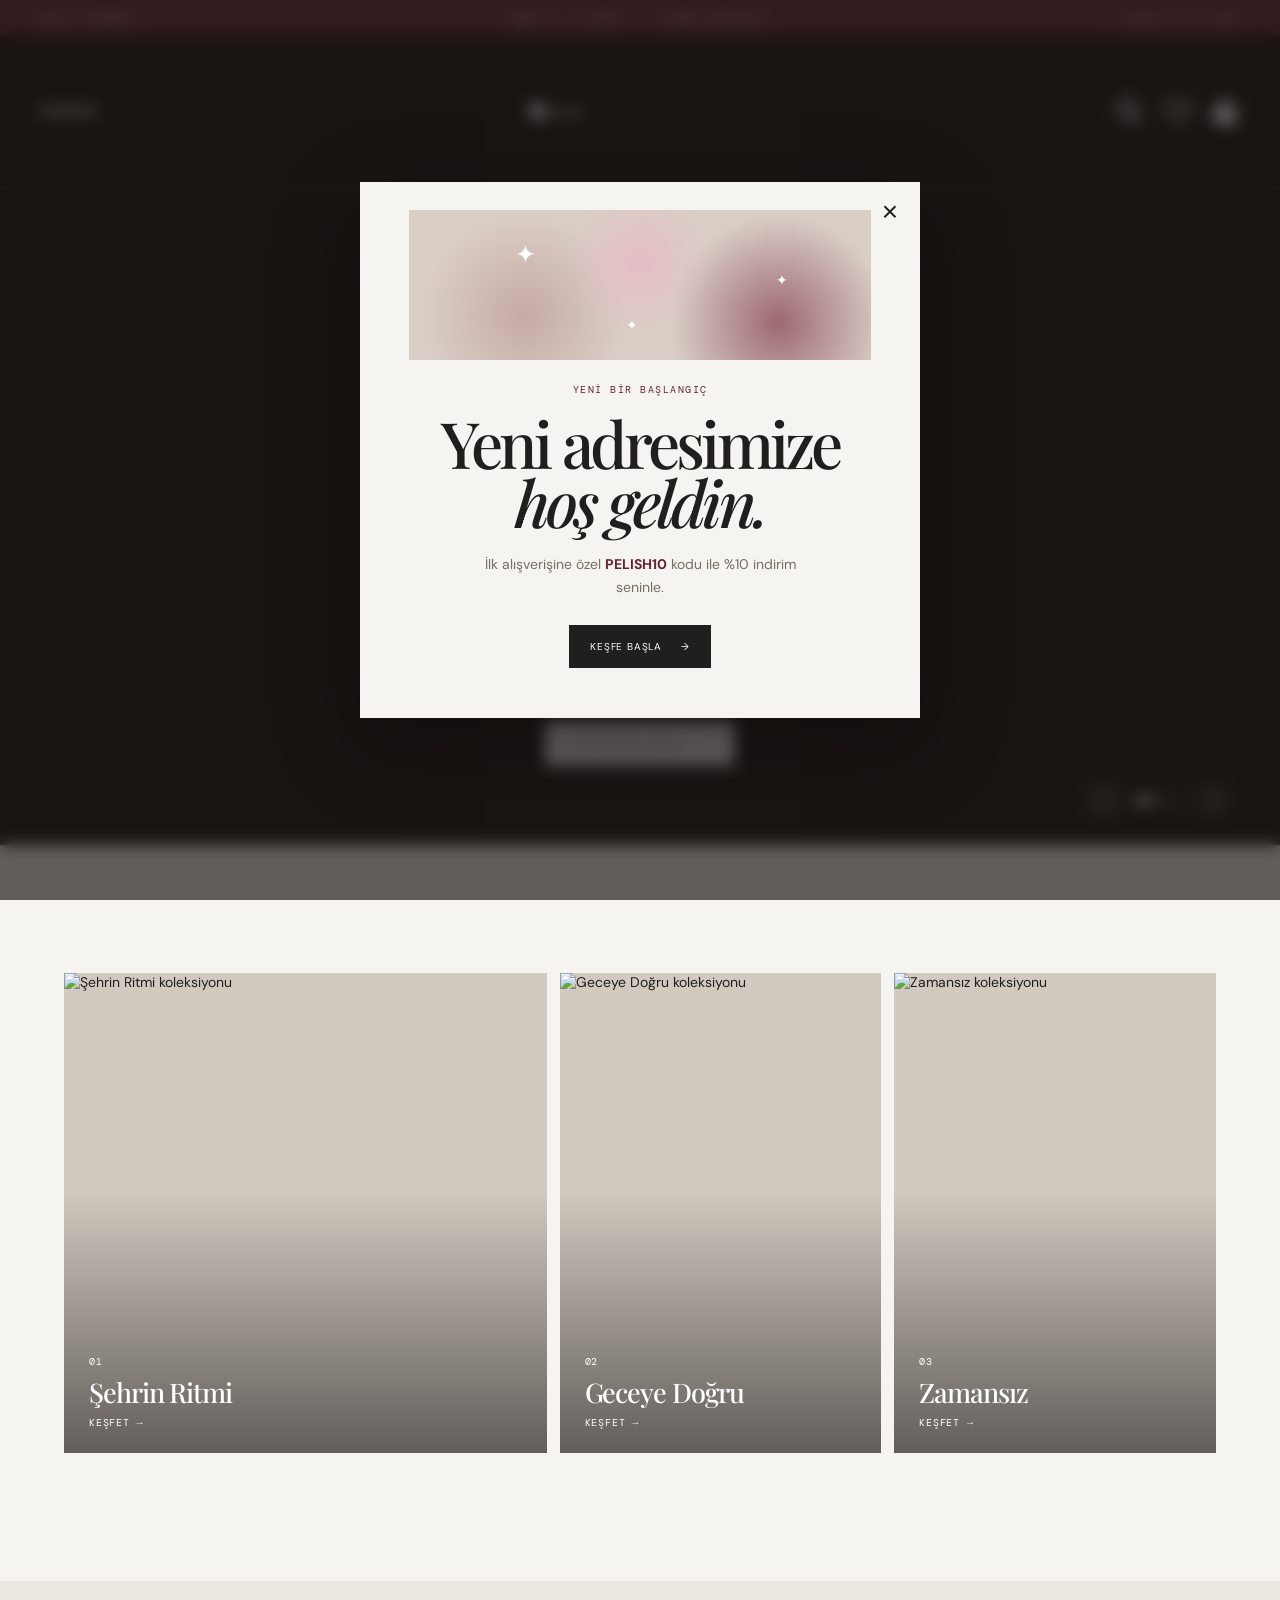
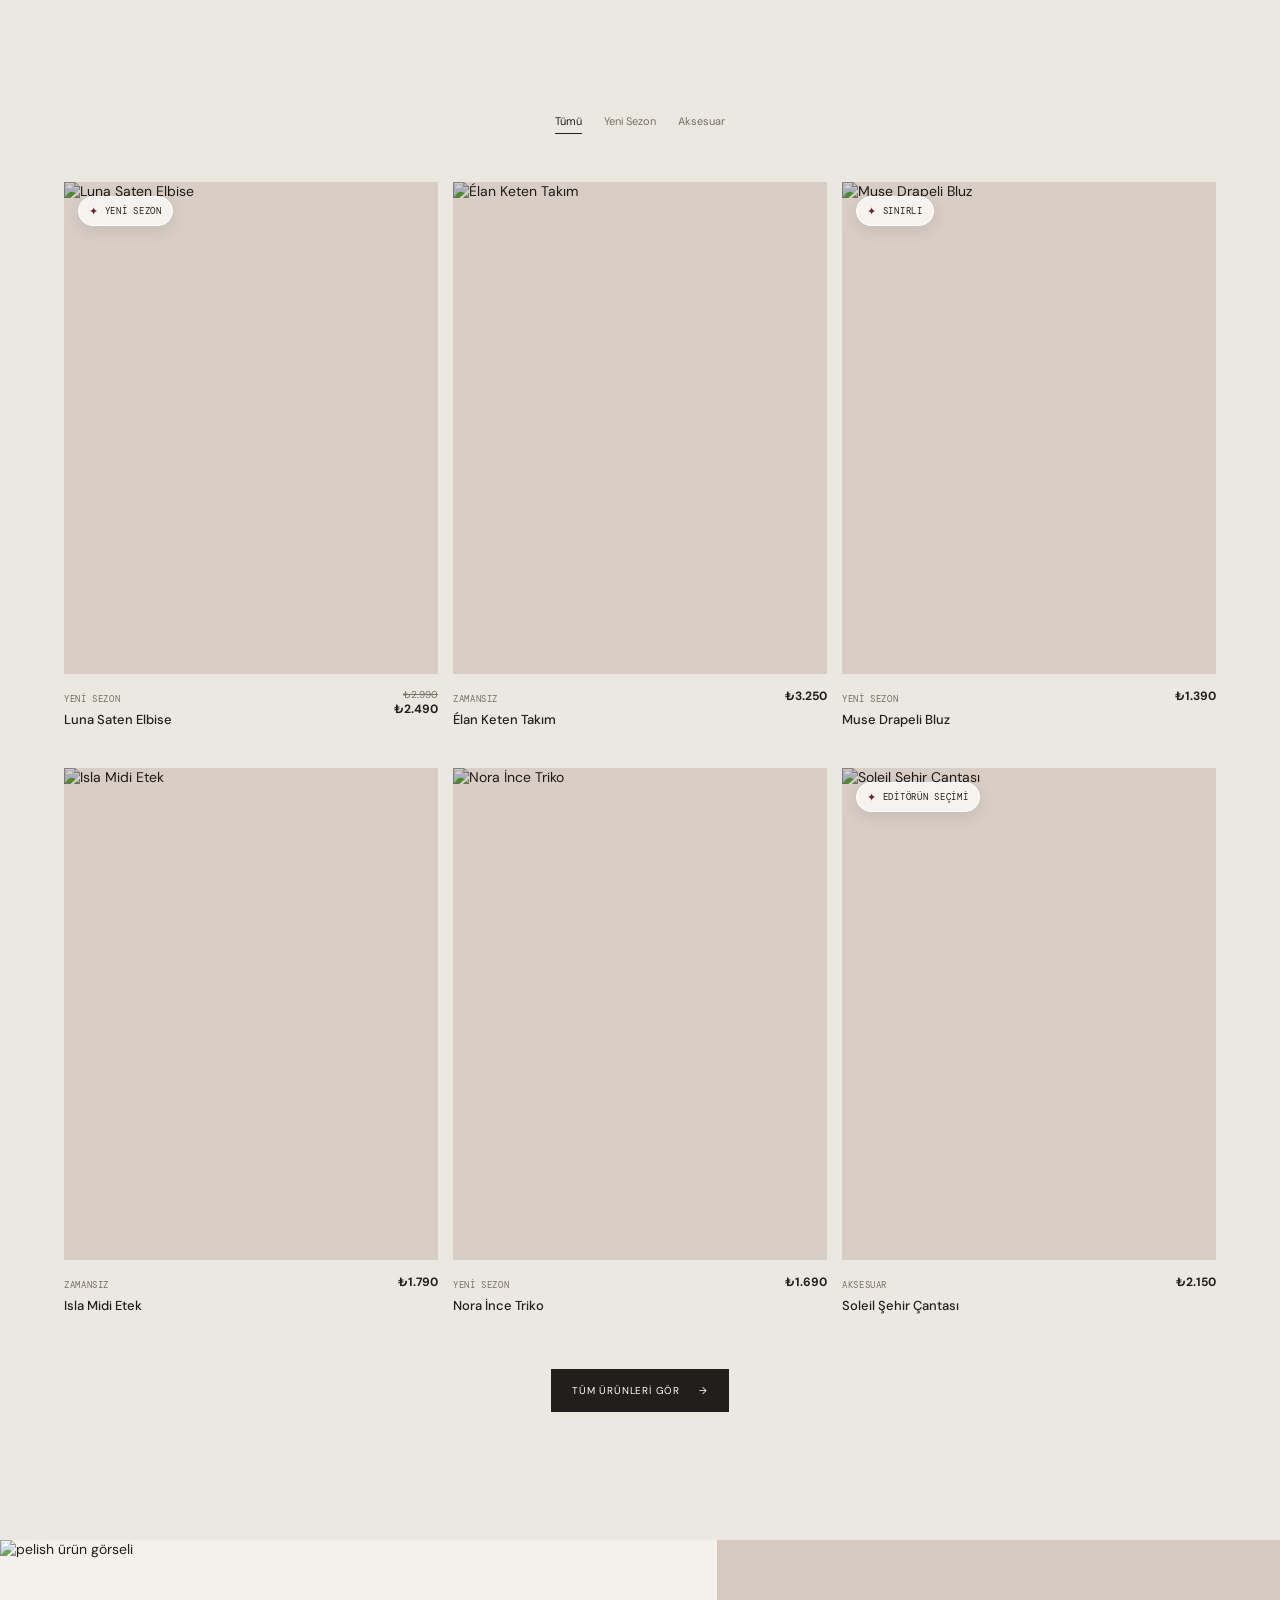
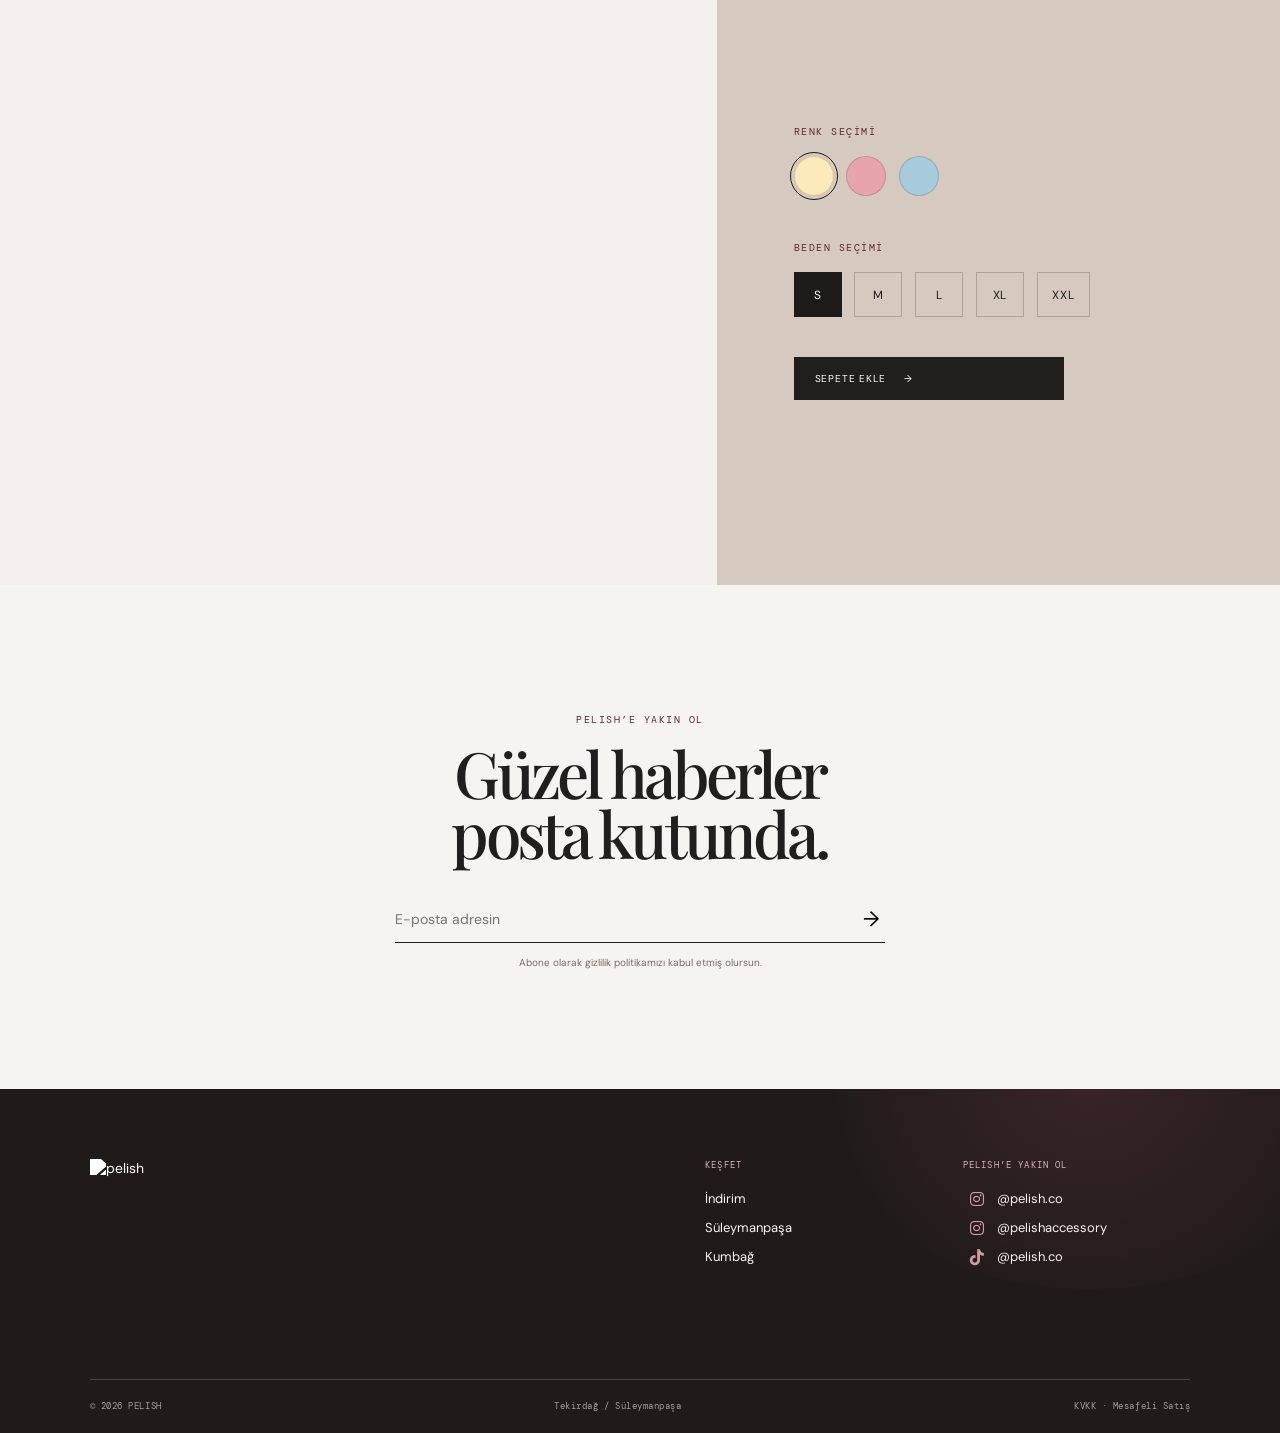
==== commit 4e489235: "Add discount and local SEO landing pages" ====
--- a/index.html
+++ b/index.html
@@ -32,7 +32,7 @@
   <header class="site-header" id="siteHeader">
     <div class="header-inner">
       <button class="menu-button" id="menuButton" type="button" aria-label="Menüyü aç" aria-expanded="false"><span></span><span></span><b>MENÜ</b></button>
-      <nav class="desktop-nav" aria-label="Ana menü"><a href="#sale">İNDİRİM</a></nav>
+      <nav class="desktop-nav" aria-label="Ana menü"><a href="indirimler.html">İNDİRİM</a></nav>
       <a class="brand" href="#top" aria-label="pelish ana sayfa"><img src="https://cdn.lavira360.com/pelish/logo.png" alt="pelish"></a>
       <div class="header-tools"><button type="button" data-search-open aria-label="Ara"><i class="fa-solid fa-magnifying-glass" aria-hidden="true"></i></button><button type="button" id="favoriteButton" aria-label="Favoriler"><i class="fa-regular fa-heart" aria-hidden="true"></i><small id="favoriteCount"></small></button><button type="button" id="cartButton" aria-label="Sepet"><i class="fa-solid fa-bag-shopping" aria-hidden="true"></i><small id="cartCount"></small></button></div>
     </div>
@@ -41,7 +41,7 @@
   <aside class="side-menu" id="sideMenu" aria-hidden="true">
     <button class="menu-close" type="button" data-menu-close aria-label="Menüyü kapat">×</button>
     <p class="menu-mark">pelish<sup>®</sup></p>
-    <nav><a href="#sale"><span>01</span>İndirim</a></nav>
+    <nav><a href="indirimler.html"><span>01</span>İndirim</a></nav>
     <div class="menu-footer"><span>Yeni sezondan haberdar ol.</span><a href="#footer">@pelish.official</a></div>
   </aside>
 
@@ -52,7 +52,7 @@
         <div class="hero-image"><video class="hero-video desktop-video" muted loop playsinline preload="metadata" aria-label="pelish yeni sezon video 2"><source src="https://cdn.lavira360.com/pelish/hero/masaustu2.mp4" type="video/mp4"></video><video class="hero-video mobile-video" muted loop playsinline preload="metadata" aria-label="pelish yeni sezon video 2"><source src="https://cdn.lavira360.com/pelish/hero/2.mp4" type="video/mp4"></video></div>
         <div class="hero-image"><video class="hero-video desktop-video" muted loop playsinline preload="metadata" aria-label="pelish yeni sezon video 3"><source src="https://cdn.lavira360.com/pelish/hero/masaustu3.mp4" type="video/mp4"></video><video class="hero-video mobile-video" muted loop playsinline preload="metadata" aria-label="pelish yeni sezon video 3"><source src="https://cdn.lavira360.com/pelish/hero/3.mp4" type="video/mp4"></video></div>
       </div><div class="hero-shade"></div>
-      <div class="hero-content"><a class="button button-light" href="#sale">Koleksiyonu keşfet <span>→</span></a></div>
+      <div class="hero-content"><a class="button button-light" href="indirimler.html">Koleksiyonu keşfet <span>→</span></a></div>
       <div class="hero-slider-controls" aria-label="Hero video navigasyonu"><button type="button" class="hero-arrow" data-hero-prev aria-label="Önceki video">←</button><div class="hero-dots"><button class="active" data-hero-dot="0" aria-label="1. video"></button><button data-hero-dot="1" aria-label="2. video"></button><button data-hero-dot="2" aria-label="3. video"></button></div><button type="button" class="hero-arrow" data-hero-next aria-label="Sonraki video">→</button></div><span class="hero-index" id="heroIndex">01 <i>/ 03</i></span>
     </section>
 
@@ -72,7 +72,7 @@
     <section class="journal product-showcase" id="journal"><div class="journal-image product-gallery reveal"><img id="productCarouselImage" src="https://cdn.lavira360.com/pelish/carousel/1.png" alt="pelish ürün görseli"></div><div class="journal-copy product-configurator reveal"><p class="eyebrow">RENK SEÇİMİ</p><div class="color-swatches" role="radiogroup" aria-label="Renk seçimi"><button class="color-swatch active" type="button" style="--swatch:#FDEAB9" data-product-image="https://cdn.lavira360.com/pelish/carousel/1.png" aria-label="Krem" aria-pressed="true"></button><button class="color-swatch" type="button" style="--swatch:#E7A5AB" data-product-image="https://cdn.lavira360.com/pelish/carousel/2.png" aria-label="Pudra pembe" aria-pressed="false"></button><button class="color-swatch" type="button" style="--swatch:#A7CBDD" data-product-image="https://cdn.lavira360.com/pelish/carousel/3.png" aria-label="Mavi" aria-pressed="false"></button></div><p class="eyebrow size-label">BEDEN SEÇİMİ</p><div class="journal-sizes" role="radiogroup" aria-label="Beden seçimi"><button class="active" type="button" aria-pressed="true">S</button><button type="button" aria-pressed="false">M</button><button type="button" aria-pressed="false">L</button><button type="button" aria-pressed="false">XL</button><button type="button" aria-pressed="false">XXL</button></div><button class="button button-dark journal-add-cart" type="button">Sepete ekle <span>→</span></button></div></section>
     <section class="newsletter section reveal"><p class="eyebrow">PELISH’E YAKIN OL</p><h2>Güzel haberler<br>posta kutunda.</h2><form id="newsletterForm"><input type="email" required aria-label="E-posta adresiniz" placeholder="E-posta adresin"><button aria-label="Abone ol">→</button></form><small>Abone olarak gizlilik politikamızı kabul etmiş olursun.</small></section>
   </main>
-  <footer id="footer"><div class="footer-glow"></div><div class="footer-top"><div class="footer-brand"><img src="https://cdn.lavira360.com/pelish/logo.png" alt="pelish"></div><div class="footer-links"><span>KEŞFET</span><a href="#sale">İndirim</a><a href="#collections">Koleksiyonlar</a></div><div class="footer-social"><span>PELISH’E YAKIN OL</span><a href="https://www.instagram.com/pelish.co" target="_blank" rel="noopener noreferrer"><i class="fa-brands fa-instagram" aria-hidden="true"></i>@pelish.co</a><a href="https://www.instagram.com/pelishaccessory" target="_blank" rel="noopener noreferrer"><i class="fa-brands fa-instagram" aria-hidden="true"></i>@pelishaccessory</a><a href="https://www.tiktok.com/@pelish.co" target="_blank" rel="noopener noreferrer"><i class="fa-brands fa-tiktok" aria-hidden="true"></i>@pelish.co</a></div></div><div class="footer-bottom"><span>© 2026 PELISH</span><span>Tekirdağ / Süleymanpaşa</span><span>KVKK · Mesafeli Satış</span></div></footer>
+  <footer id="footer"><div class="footer-glow"></div><div class="footer-top"><div class="footer-brand"><img src="https://cdn.lavira360.com/pelish/logo.png" alt="pelish"></div><div class="footer-links"><span>KEŞFET</span><a href="indirimler.html">İndirim</a><a href="tekirdag-suleymanpasa-kadin-giyim.html">Süleymanpaşa</a><a href="tekirdag-kumbag-kadin-giyim.html">Kumbağ</a></div><div class="footer-social"><span>PELISH’E YAKIN OL</span><a href="https://www.instagram.com/pelish.co" target="_blank" rel="noopener noreferrer"><i class="fa-brands fa-instagram" aria-hidden="true"></i>@pelish.co</a><a href="https://www.instagram.com/pelishaccessory" target="_blank" rel="noopener noreferrer"><i class="fa-brands fa-instagram" aria-hidden="true"></i>@pelishaccessory</a><a href="https://www.tiktok.com/@pelish.co" target="_blank" rel="noopener noreferrer"><i class="fa-brands fa-tiktok" aria-hidden="true"></i>@pelish.co</a></div></div><div class="footer-bottom"><span>© 2026 PELISH</span><span>Tekirdağ / Süleymanpaşa</span><span>KVKK · Mesafeli Satış</span></div></footer>
   <div class="search-panel" id="searchPanel"><button class="modal-close" type="button" data-search-close aria-label="Kapat">×</button><p class="eyebrow">ARAMAYA BAŞLA</p><div><span>⌕</span><input id="searchInput" type="search" placeholder="Ne arıyorsun?"></div><p>Popüler: Elbise · Takım · Triko · Çanta</p></div>
   <div class="quick-modal closed" id="quickModal" role="dialog" aria-modal="true"><div class="quick-card"><button class="modal-close" type="button" data-quick-close aria-label="Kapat">×</button><img id="quickImage" src="" alt=""><div><p class="eyebrow" id="quickCategory"></p><h2 id="quickName"></h2><strong id="quickPrice"></strong><p>Zamansız silüeti, yumuşak dokusu ve kusursuz kalıbıyla her anına eşlik edecek.</p><div class="sizes"><button>S</button><button>M</button><button>L</button></div><button class="button button-dark" id="addToCart">Sepete ekle <span>→</span></button></div></div></div>
   <div class="toast" id="toast"><span id="toastText"></span><button type="button" data-toast-close>×</button></div>
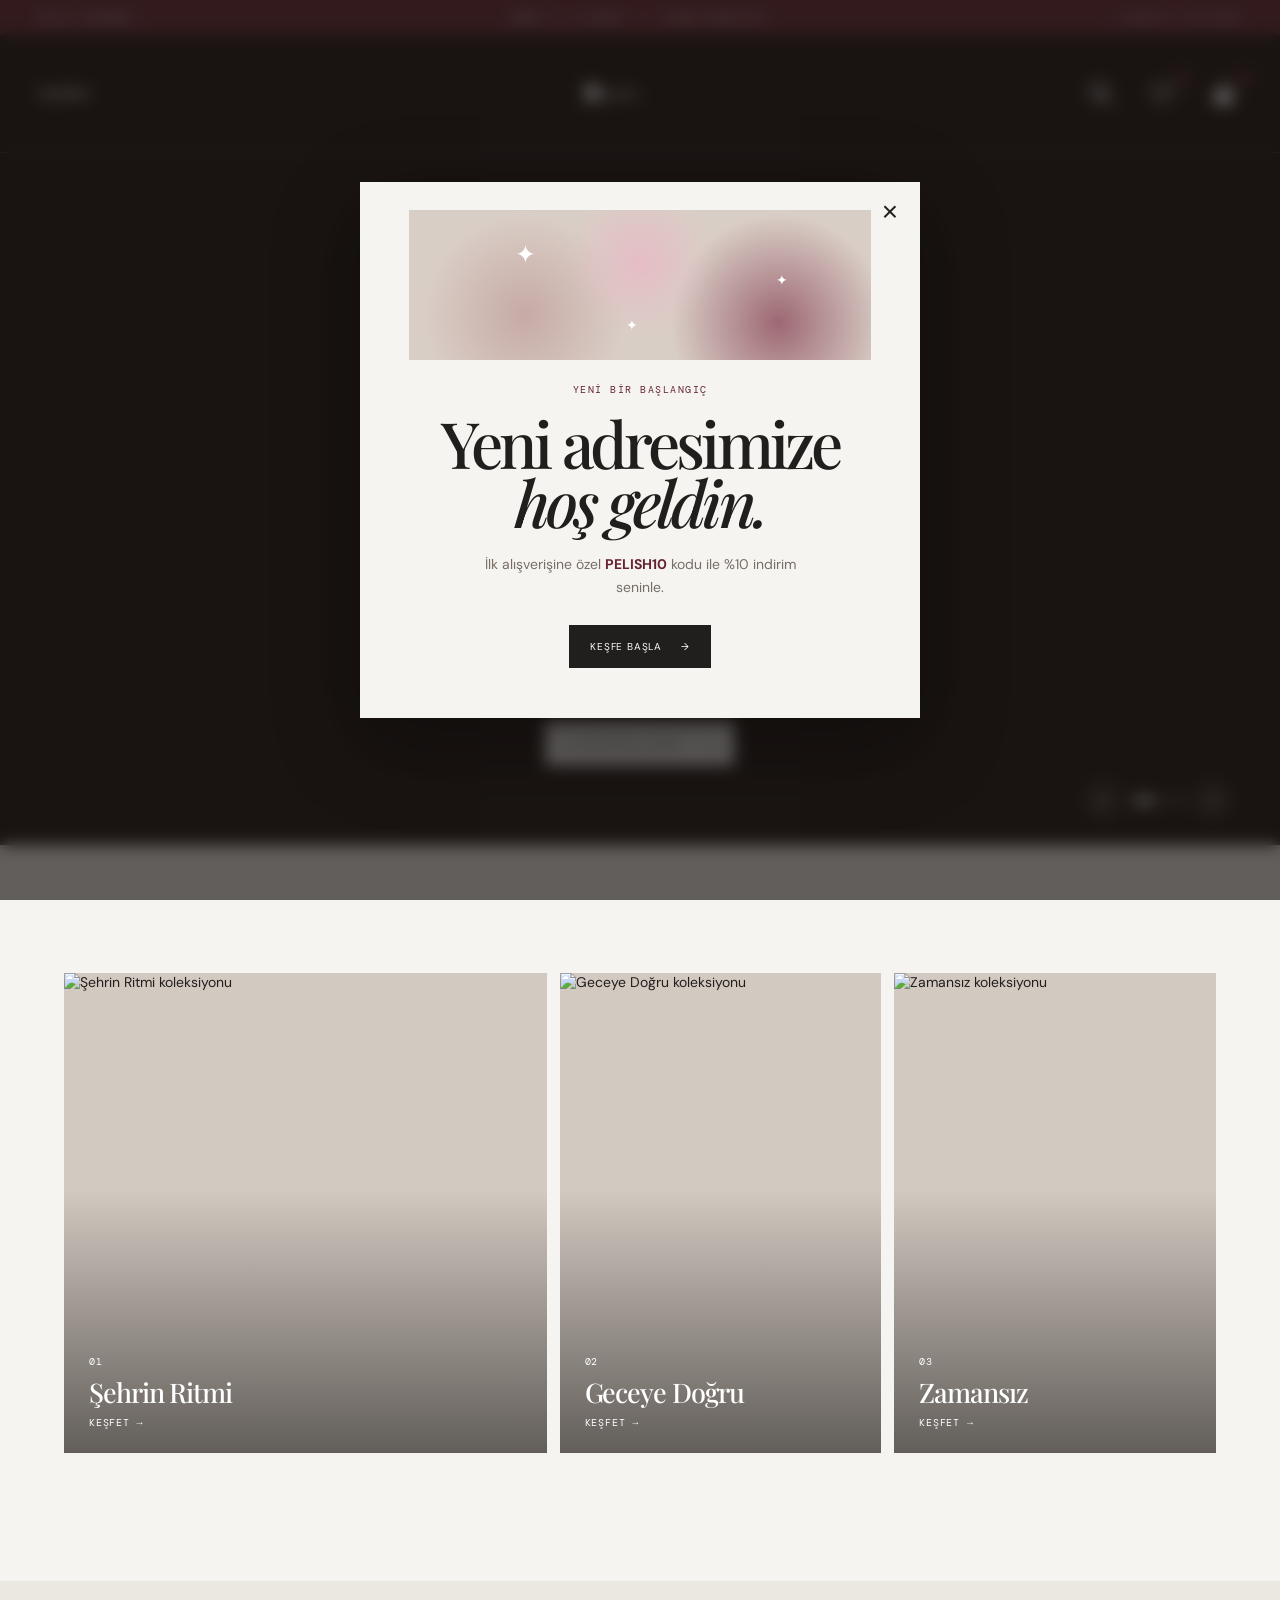
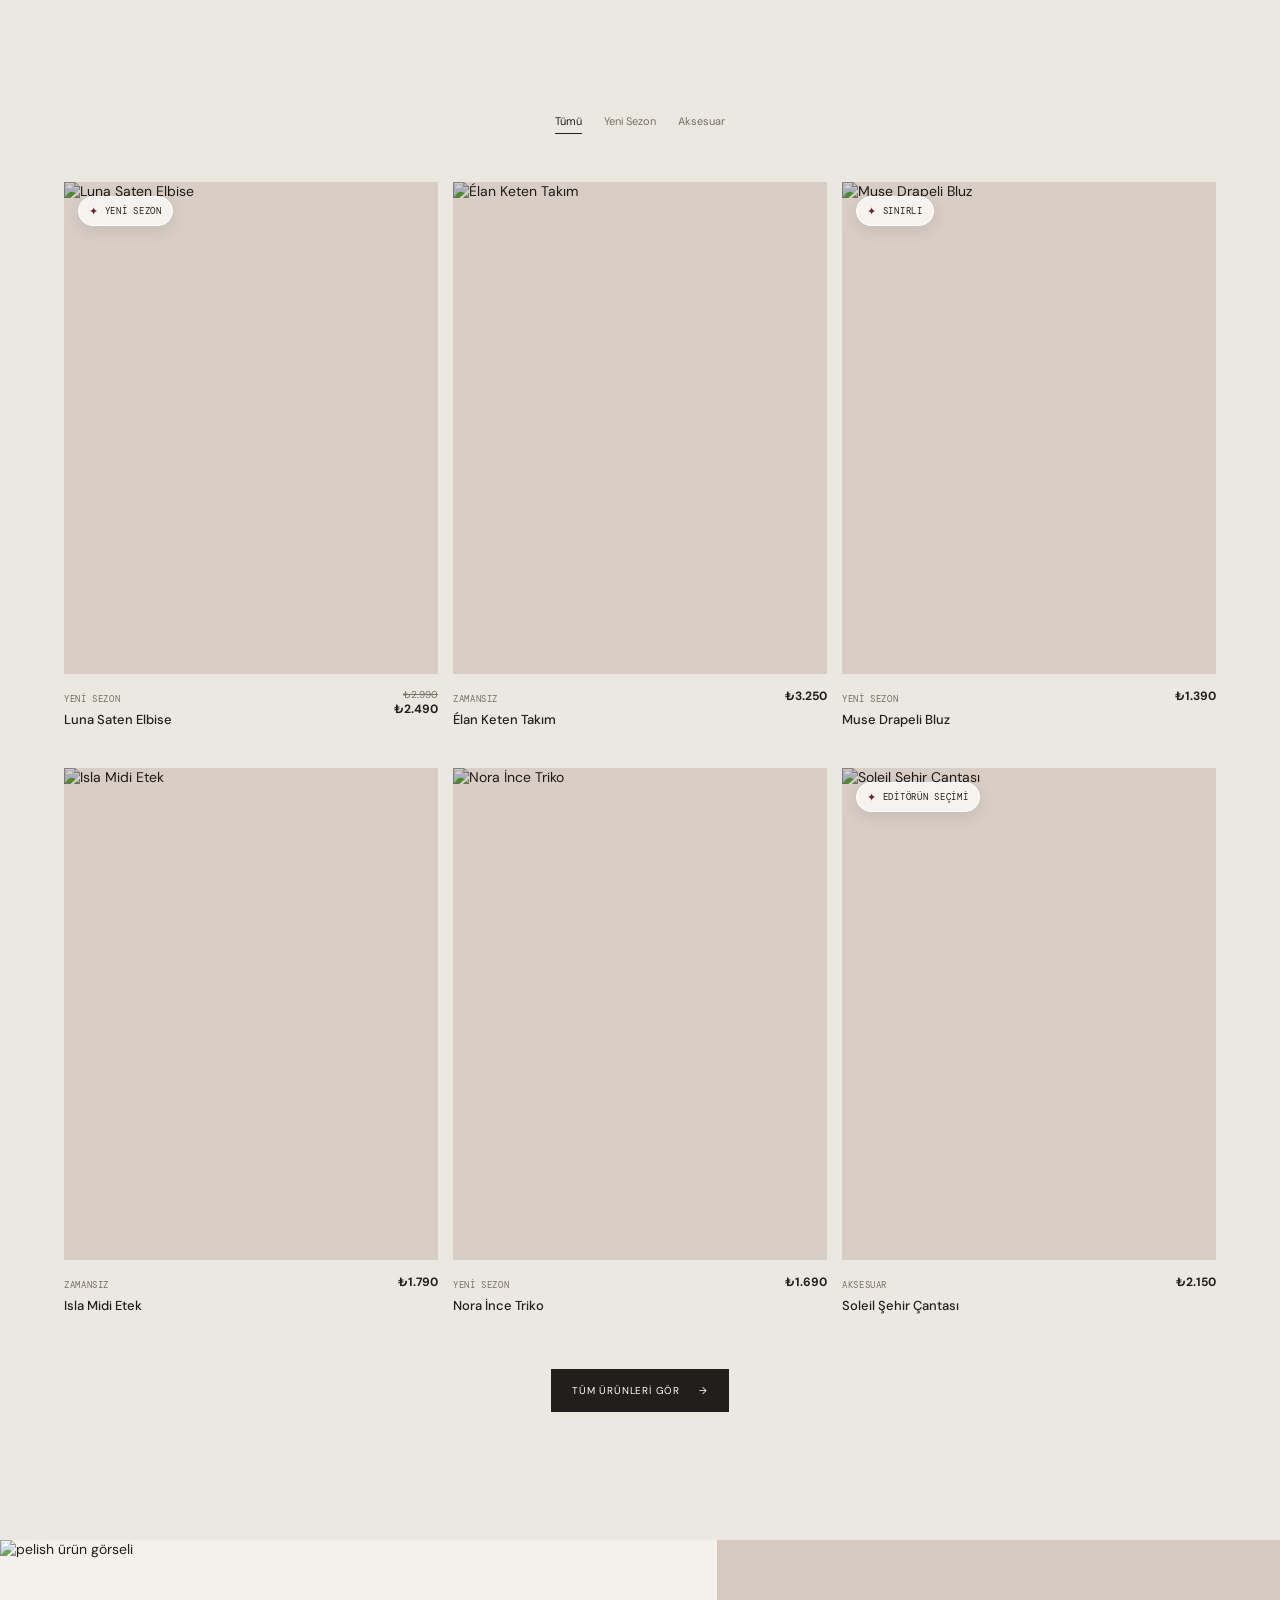
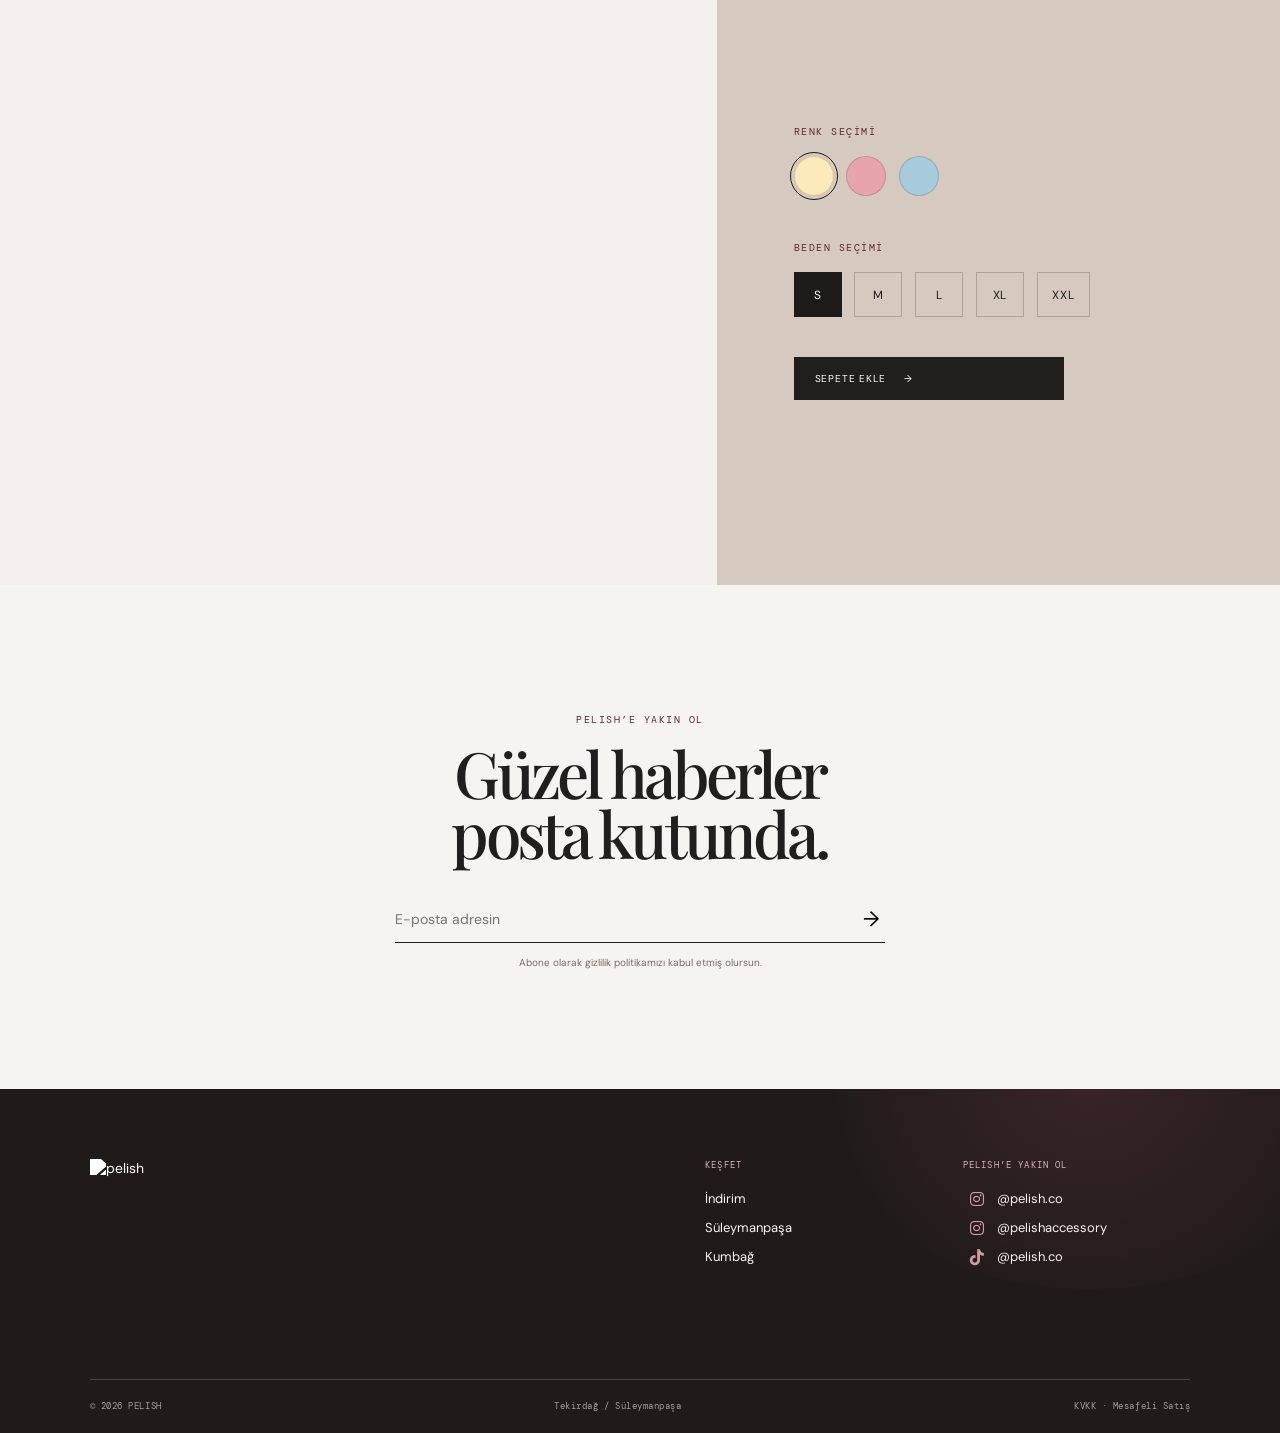
==== commit c26a7ffc: "Unify header and add commerce screens" ====
--- a/index.html
+++ b/index.html
@@ -13,6 +13,7 @@
   <link rel="stylesheet" href="assets/css/storefront-refresh.css">
   <link rel="stylesheet" href="assets/css/hero-cta-position.css">
   <link rel="stylesheet" href="assets/css/hero-navigation.css">
+  <link rel="stylesheet" href="assets/css/commerce-experience.css">
 </head>
 <body>
   <div class="welcome-modal" id="welcomeModal" role="dialog" aria-modal="true" aria-labelledby="welcomeTitle">
@@ -34,13 +35,14 @@
       <button class="menu-button" id="menuButton" type="button" aria-label="Menüyü aç" aria-expanded="false"><span></span><span></span><b>MENÜ</b></button>
       <nav class="desktop-nav" aria-label="Ana menü"><a href="indirimler.html">İNDİRİM</a></nav>
       <a class="brand" href="#top" aria-label="pelish ana sayfa"><img src="https://cdn.lavira360.com/pelish/logo.png" alt="pelish"></a>
-      <div class="header-tools"><button type="button" data-search-open aria-label="Ara"><i class="fa-solid fa-magnifying-glass" aria-hidden="true"></i></button><button type="button" id="favoriteButton" aria-label="Favoriler"><i class="fa-regular fa-heart" aria-hidden="true"></i><small id="favoriteCount"></small></button><button type="button" id="cartButton" aria-label="Sepet"><i class="fa-solid fa-bag-shopping" aria-hidden="true"></i><small id="cartCount"></small></button></div>
+      <div class="header-tools"><button class="header-action" type="button" data-inline-search-toggle aria-label="Ara"><i class="fa-solid fa-magnifying-glass" aria-hidden="true"></i></button><a class="header-action" href="favorilerim.html" aria-label="Favorilerim"><i class="fa-regular fa-heart" aria-hidden="true"></i><small data-favorite-count></small></a><a class="header-action" href="sepetim.html" aria-label="Sepetim"><i class="fa-solid fa-bag-shopping" aria-hidden="true"></i><small data-cart-count></small></a></div>
     </div>
+    <div class="inline-search" id="inlineSearch"><form id="inlineSearchForm" role="search"><i class="fa-solid fa-magnifying-glass" aria-hidden="true"></i><input id="inlineSearchInput" type="search" autocomplete="off" placeholder="Ne arıyorsun?" aria-label="Ürün ara"><button type="submit" aria-label="Ara">→</button></form><div class="search-results" id="searchResults"></div></div>
   </header>
 
   <aside class="side-menu" id="sideMenu" aria-hidden="true">
     <button class="menu-close" type="button" data-menu-close aria-label="Menüyü kapat">×</button>
-    <p class="menu-mark">pelish<sup>®</sup></p>
+    <p class="menu-brand"><img src="https://cdn.lavira360.com/pelish/logo.png" alt="pelish"></p>
     <nav><a href="indirimler.html"><span>01</span>İndirim</a></nav>
     <div class="menu-footer"><span>Yeni sezondan haberdar ol.</span><a href="#footer">@pelish.official</a></div>
   </aside>
@@ -76,7 +78,7 @@
   <div class="search-panel" id="searchPanel"><button class="modal-close" type="button" data-search-close aria-label="Kapat">×</button><p class="eyebrow">ARAMAYA BAŞLA</p><div><span>⌕</span><input id="searchInput" type="search" placeholder="Ne arıyorsun?"></div><p>Popüler: Elbise · Takım · Triko · Çanta</p></div>
   <div class="quick-modal closed" id="quickModal" role="dialog" aria-modal="true"><div class="quick-card"><button class="modal-close" type="button" data-quick-close aria-label="Kapat">×</button><img id="quickImage" src="" alt=""><div><p class="eyebrow" id="quickCategory"></p><h2 id="quickName"></h2><strong id="quickPrice"></strong><p>Zamansız silüeti, yumuşak dokusu ve kusursuz kalıbıyla her anına eşlik edecek.</p><div class="sizes"><button>S</button><button>M</button><button>L</button></div><button class="button button-dark" id="addToCart">Sepete ekle <span>→</span></button></div></div></div>
   <div class="toast" id="toast"><span id="toastText"></span><button type="button" data-toast-close>×</button></div>
-  <script src="assets/js/app.js"></script>
+  <script src="assets/js/commerce-experience.js"></script>
   <script src="assets/js/hero-videos.js"></script>
   <script src="assets/js/storefront-refresh.js"></script>
 </body>
--- a/assets/css/commerce-experience.css
+++ b/assets/css/commerce-experience.css
@@ -0,0 +1,9 @@
+/* Shared pelish header, inline search and commerce-page components. */
+.site-header{position:absolute!important;top:35px!important;height:118px!important;background:transparent!important;border-color:#fff4!important;color:#fff!important;backdrop-filter:none!important}.site-header.scrolled{position:fixed!important;top:0!important;background:#f6f4f0ed!important;color:var(--ink)!important;border-color:var(--line)!important;backdrop-filter:blur(16px)!important}.site-header .brand img{width:110px;max-height:76px;filter:brightness(0) invert(1)}.site-header.scrolled .brand img{width:125px;max-height:85px;filter:none}.desktop-nav{margin-left:0;font-size:14px;font-weight:500;letter-spacing:.015em}.header-tools{gap:24px}.header-tools .header-action{position:relative;width:auto;height:auto;padding:5px;border:0;border-radius:0;background:none;color:inherit;font-size:25px;line-height:1}.header-tools .header-action:hover{border:0;background:none}.header-tools .header-action i{display:block;font-size:22px}.header-tools .header-action small{position:absolute;right:-9px;top:-7px;display:grid;place-items:center;min-width:15px;height:15px;border-radius:50%;background:var(--wine);color:#fff;font:8px var(--mono)}.inline-search{position:absolute;z-index:22;top:calc(100% + 10px);right:4vw;width:min(430px,calc(100vw - 32px));padding:12px;border:1px solid var(--line);background:#f6f4f0;box-shadow:0 14px 38px #0002;opacity:0;visibility:hidden;transform:translateY(-8px);transition:.22s}.inline-search.open{opacity:1;visibility:visible;transform:none}.inline-search form{display:flex;align-items:center;gap:10px;border-bottom:1px solid var(--ink);padding:7px 0}.inline-search input{min-width:0;flex:1;border:0;background:transparent;outline:0;color:var(--ink);font:500 18px var(--serif)}.inline-search button{border:0;background:none;color:var(--ink);font-size:16px}.search-results{display:grid;gap:4px;max-height:0;overflow:hidden;transition:max-height .25s}.search-results.has-results{max-height:270px;margin-top:10px}.search-result{display:flex;gap:10px;align-items:center;padding:7px;color:var(--ink)}.search-result:hover{background:#ece7e1}.search-result img{width:42px;height:50px;object-fit:cover}.search-result small{display:block;margin-bottom:3px;color:var(--muted);font:8px var(--mono);letter-spacing:.08em;text-transform:uppercase}.search-result strong{font-size:12px;font-weight:500}.side-menu .menu-brand{margin:0;border-bottom:1px solid #fff8;padding:0 0 24px}.side-menu .menu-brand img{width:min(235px,55vw);filter:brightness(0) invert(1)}.side-menu .menu-mark{display:none}.commerce-page .page-hero{padding-top:clamp(11rem,16vw,15rem)}.commerce-page .site-header+main .page-hero{margin-top:0}.product-detail{display:grid;grid-template-columns:minmax(0,1.1fr) minmax(360px,.9fr);background:#e9e3dc}.product-detail-media{min-height:680px;background:#d9cec4}.product-detail-media img{width:100%;height:100%;object-fit:cover}.product-detail-info{padding:clamp(3rem,6vw,7rem);align-self:center}.product-detail-info h1{margin:0;font:500 clamp(42px,5vw,74px)/.95 var(--serif);letter-spacing:-.06em}.product-price{display:block;margin:24px 0;font-size:17px}.product-price del{margin-right:9px;color:var(--muted);font-size:13px}.product-description{max-width:410px;color:var(--muted);line-height:1.75}.product-option-label{margin:28px 0 10px;font:9px var(--mono);letter-spacing:.12em}.product-sizes{display:flex;flex-wrap:wrap;gap:8px}.product-sizes button{min-width:47px;height:44px;border:1px solid var(--line);background:transparent;color:var(--ink)}.product-sizes button.active,.product-sizes button:hover{background:var(--ink);border-color:var(--ink);color:#fff}.product-add{width:min(100%,340px);margin-top:28px}.commerce-empty{padding:90px 7vw;text-align:center}.commerce-empty h1{margin:0;font:500 clamp(44px,6vw,80px)/.95 var(--serif);letter-spacing:-.06em}.commerce-empty p{max-width:410px;margin:20px auto 28px;color:var(--muted);line-height:1.7}.saved-grid{display:grid;grid-template-columns:repeat(3,1fr);gap:34px 15px}.saved-card{background:#fff;border:1px solid var(--line)}.saved-card img{width:100%;aspect-ratio:.78;object-fit:cover}.saved-card-copy{padding:15px}.saved-card-copy h2{margin:6px 0;font-size:15px;font-weight:500}.saved-card-copy small{font:9px var(--mono);letter-spacing:.08em;color:var(--muted);text-transform:uppercase}.saved-card-actions{display:flex;gap:8px;margin-top:14px}.saved-card-actions button{min-height:36px;border:1px solid var(--line);background:transparent;padding:0 10px;font:9px var(--mono);letter-spacing:.06em;text-transform:uppercase}.saved-card-actions button:first-child{background:var(--ink);border-color:var(--ink);color:#fff}.saved-card-actions button:last-child{margin-left:auto}.toast{z-index:60}.quick-modal,.welcome-modal{z-index:55}.search-panel{display:none!important}
+.cart-layout{display:grid;grid-template-columns:minmax(0,1fr) 320px;gap:28px;align-items:start}.cart-summary{position:sticky;top:145px;padding:24px;background:#fff;border:1px solid var(--line)}.cart-summary h2{margin:0 0 20px;font:500 28px var(--serif);letter-spacing:-.04em}.cart-summary p{display:flex;justify-content:space-between;gap:15px;margin:11px 0;color:var(--muted)}.cart-summary .cart-total{margin-top:19px;padding-top:18px;border-top:1px solid var(--line);color:var(--ink);font-weight:500}.cart-summary .button{width:100%;margin-top:19px}.cart-summary small{display:block;margin-top:13px;color:var(--muted);line-height:1.55}
+@media(max-width:1400px){.product-detail-media{min-height:620px}.product-detail-info{padding:5vw}.inline-search{right:3vw}}
+@media(max-width:1200px){.product-detail-media{min-height:570px}.product-detail-info{padding:4.5vw}.saved-grid{gap:28px 13px}}
+@media(max-width:992px){.product-detail{grid-template-columns:1fr 1fr}.product-detail-media{min-height:510px}.product-detail-info{padding:4rem}.saved-grid{grid-template-columns:repeat(2,1fr)}.cart-layout{grid-template-columns:1fr}.cart-summary{position:static}.site-header .brand img{width:110px}}
+@media(max-width:768px){.site-header{top:29px!important;height:92px!important}.site-header .header-inner{height:92px;padding:0 10px}.site-header .brand img,.site-header.scrolled .brand img{width:132px;max-height:72px}.site-header.scrolled{height:92px!important}.site-header .header-tools{gap:0}.site-header .header-tools .header-action{display:grid!important;place-items:center;width:42px;height:80px;padding:0}.site-header .header-tools .header-action i{font-size:20px}.site-header .header-tools .header-action small{right:1px;top:15px}.site-header .menu-button{height:80px;padding:0 7px}.inline-search{top:calc(100% + 5px);right:10px;width:calc(100vw - 20px)}.product-detail{grid-template-columns:1fr}.product-detail-media{min-height:500px}.product-detail-info{padding:3rem 20px}.saved-grid{grid-template-columns:repeat(2,1fr)}.commerce-page .page-hero{padding-top:10rem}}
+@media(max-width:576px){.site-header .brand img,.site-header.scrolled .brand img{width:120px}.site-header .header-tools .header-action{width:38px;height:80px}.site-header .header-tools .header-action i{font-size:19px}.site-header .menu-button b{display:none}.product-detail-media{min-height:430px}.product-detail-info{padding:2.5rem 20px}.saved-grid{gap:20px 9px}.saved-card-copy{padding:11px}.saved-card-actions{display:block}.saved-card-actions button{width:100%;margin:7px 0 0!important}.commerce-empty{padding:70px 20px}}
+@media(max-width:430px){.site-header .header-inner{grid-template-columns:42px auto 1fr}.site-header .brand img,.site-header.scrolled .brand img{width:110px}.site-header .header-tools .header-action{width:35px;height:80px}.site-header .header-tools .header-action i{font-size:18px}.product-detail-media{min-height:380px}.product-detail-info{padding:2.2rem 18px}.product-sizes{gap:6px}.product-sizes button{min-width:42px}.inline-search{right:7px;width:calc(100vw - 14px)}}
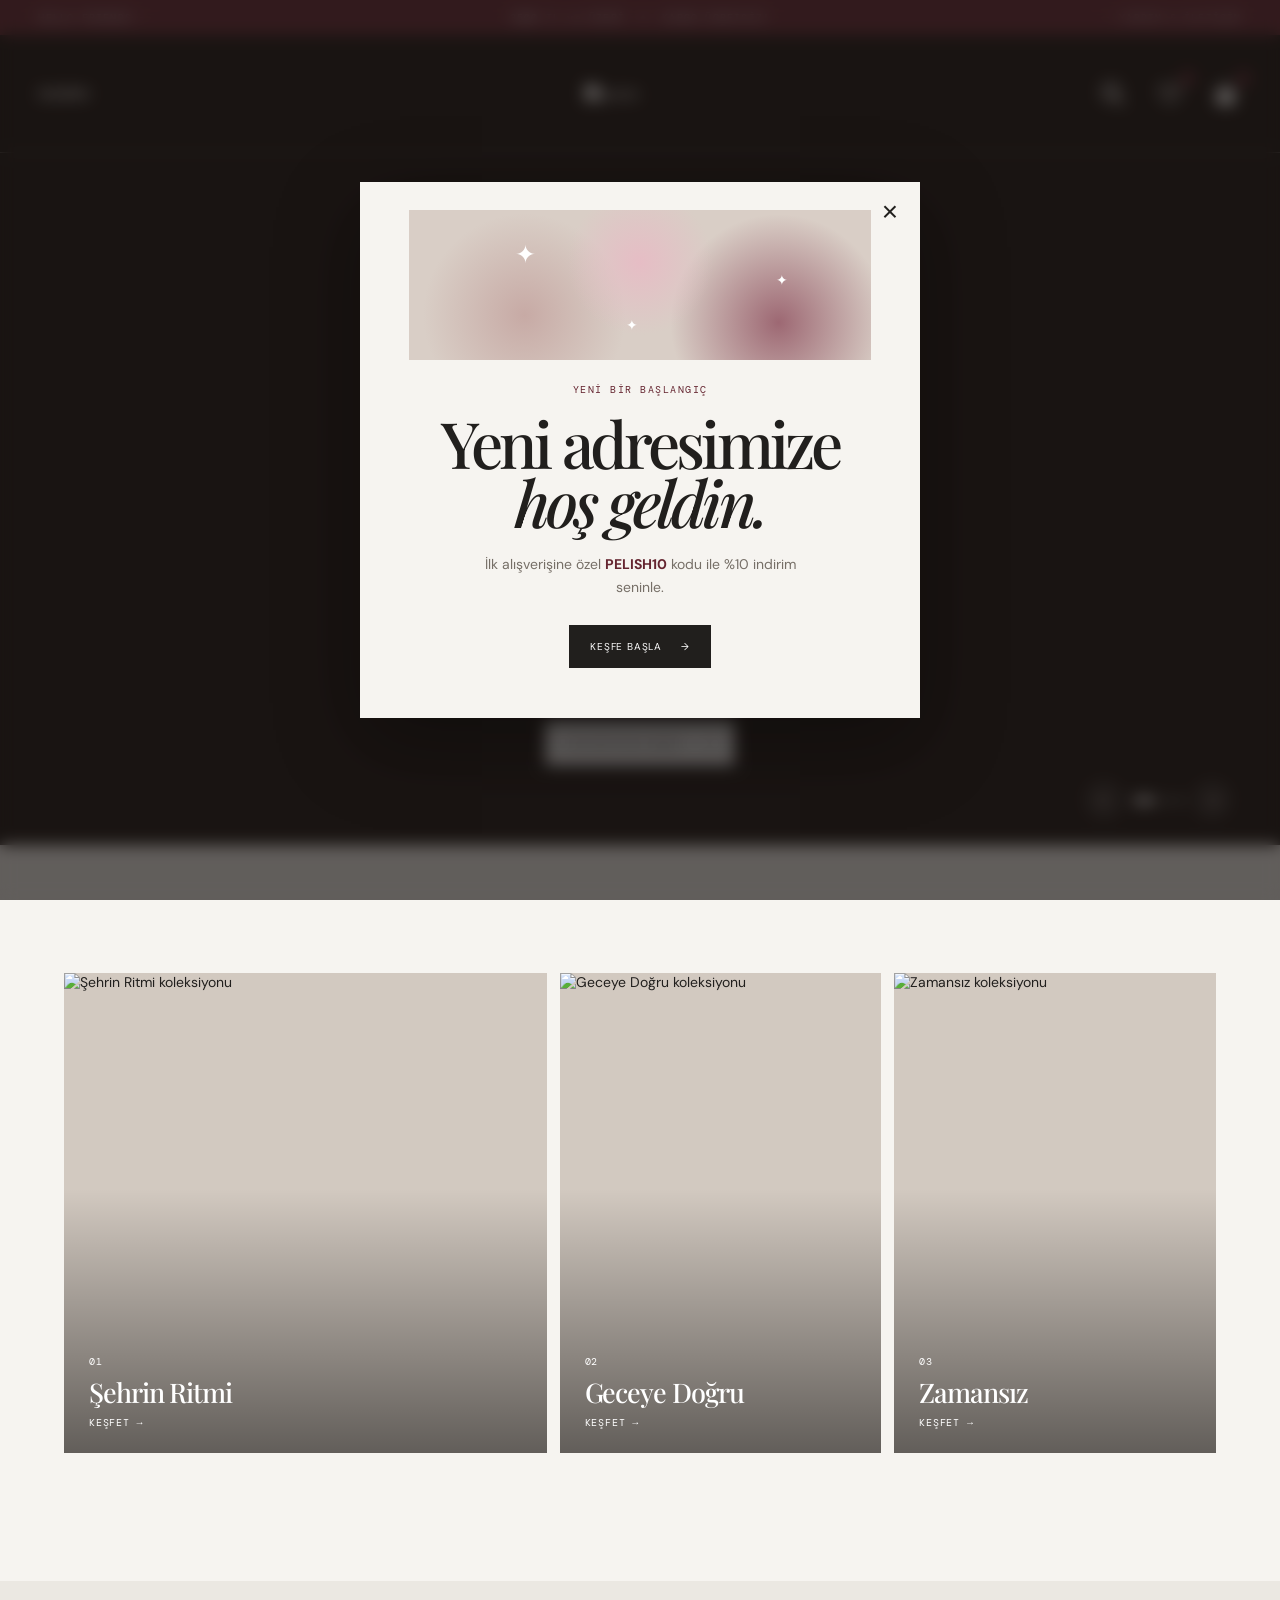
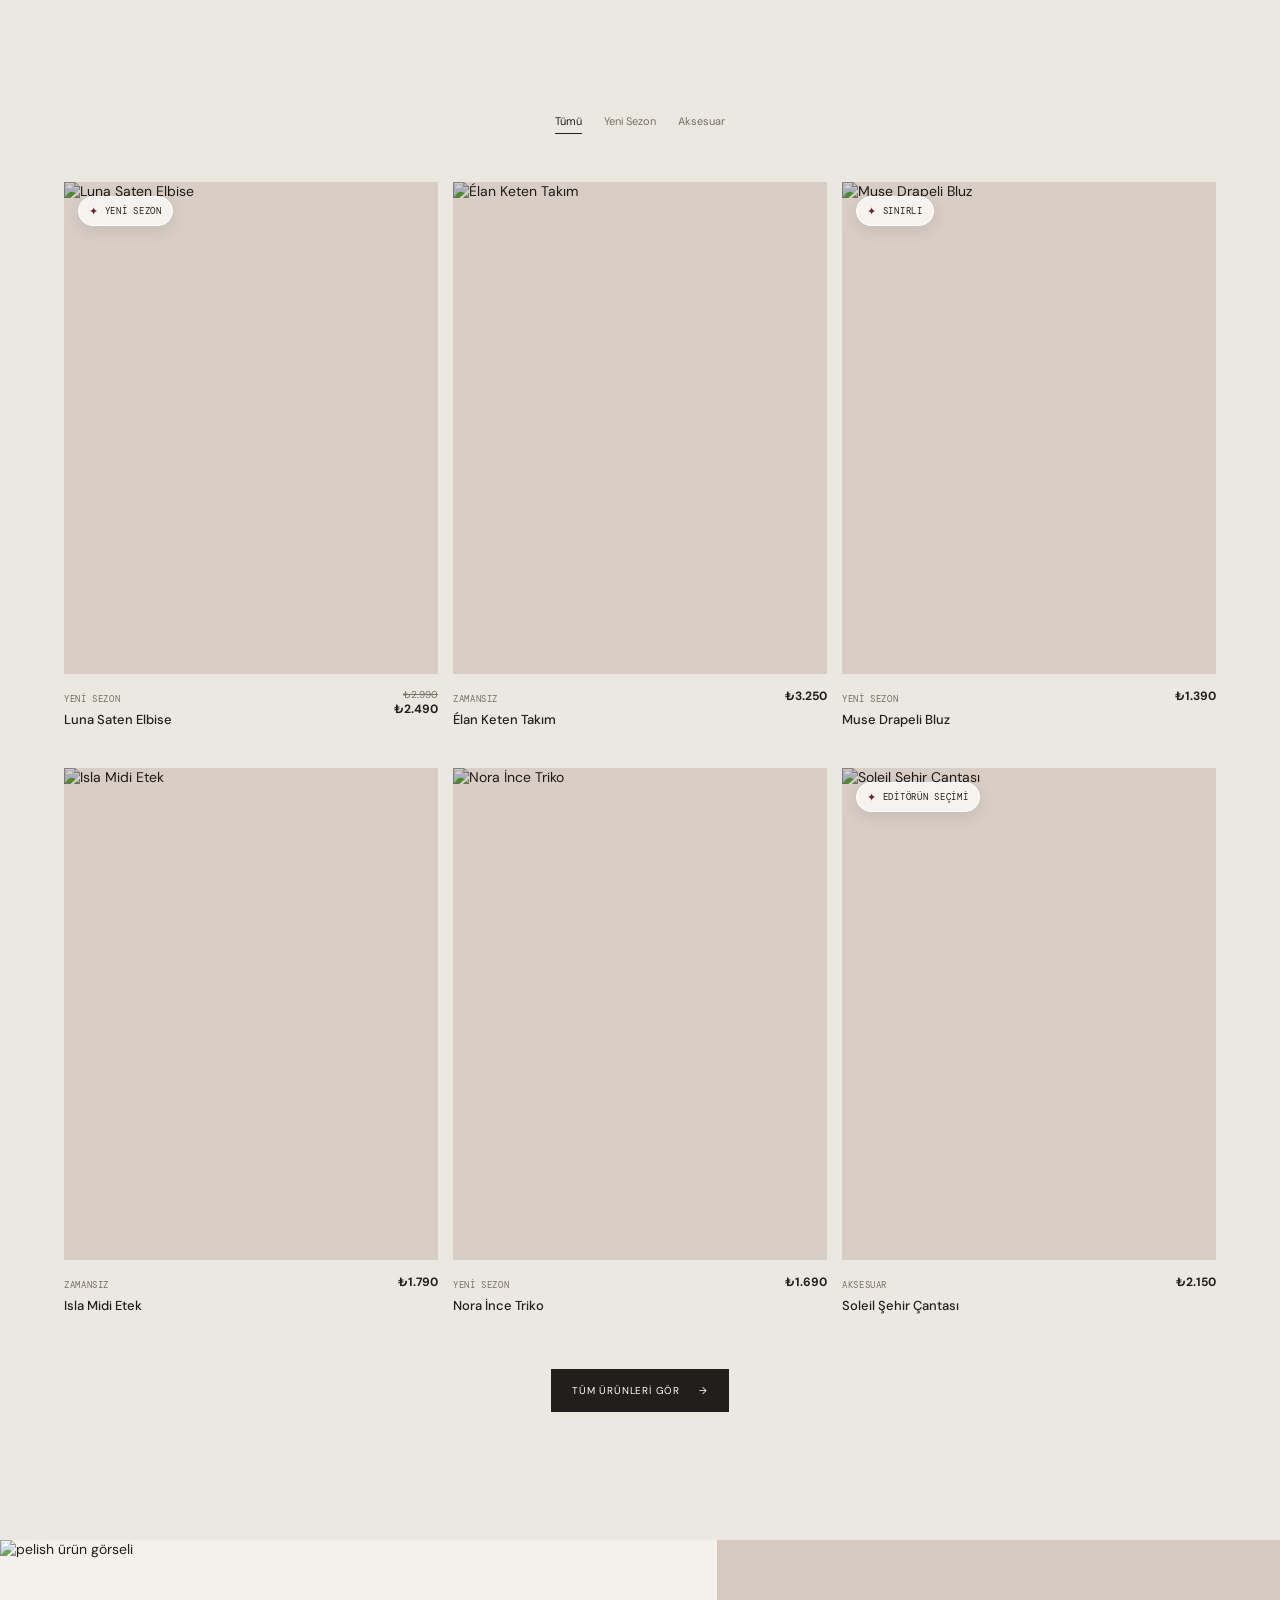
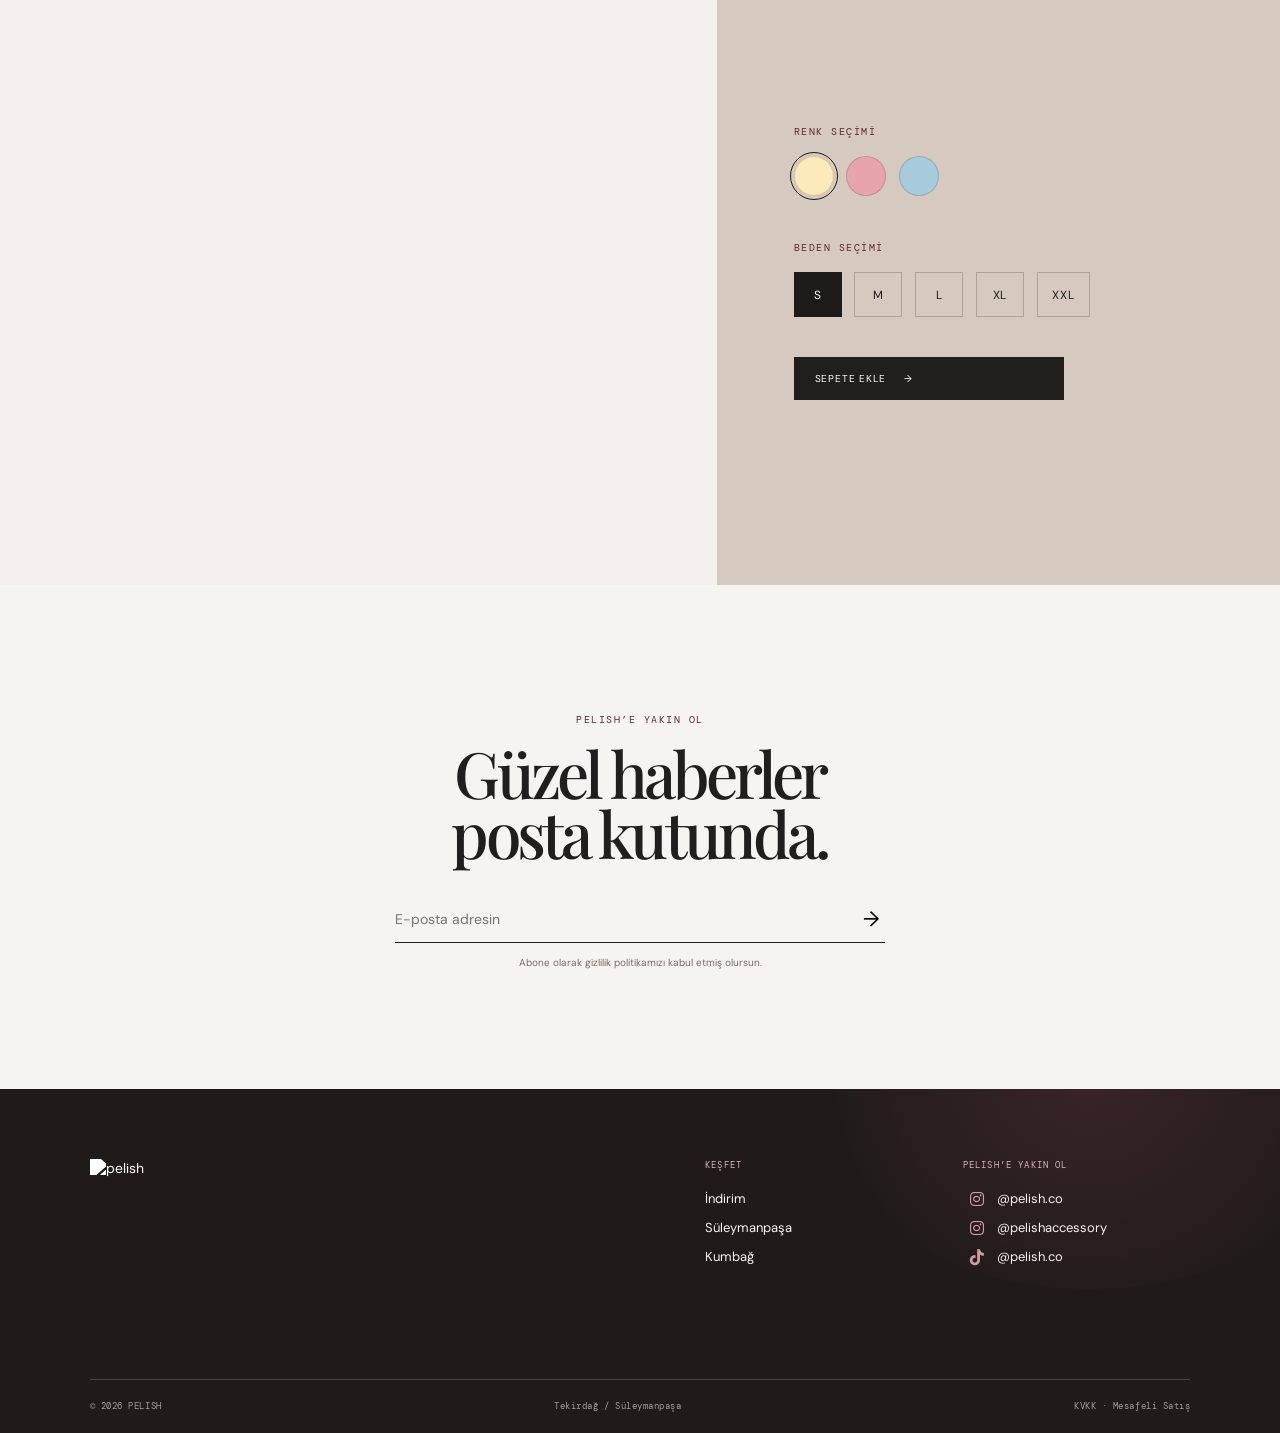
==== commit 7ae4b551: "Standardize headers and expand search results" ====
--- a/index.html
+++ b/index.html
@@ -14,6 +14,7 @@
   <link rel="stylesheet" href="assets/css/hero-cta-position.css">
   <link rel="stylesheet" href="assets/css/hero-navigation.css">
   <link rel="stylesheet" href="assets/css/commerce-experience.css">
+  <link rel="stylesheet" href="assets/css/header-identical.css">
 </head>
 <body>
   <div class="welcome-modal" id="welcomeModal" role="dialog" aria-modal="true" aria-labelledby="welcomeTitle">
--- a/assets/css/commerce-experience.css
+++ b/assets/css/commerce-experience.css
@@ -1,9 +1,9 @@
 /* Shared pelish header, inline search and commerce-page components. */
 .site-header{position:absolute!important;top:35px!important;height:118px!important;background:transparent!important;border-color:#fff4!important;color:#fff!important;backdrop-filter:none!important}.site-header.scrolled{position:fixed!important;top:0!important;background:#f6f4f0ed!important;color:var(--ink)!important;border-color:var(--line)!important;backdrop-filter:blur(16px)!important}.site-header .brand img{width:110px;max-height:76px;filter:brightness(0) invert(1)}.site-header.scrolled .brand img{width:125px;max-height:85px;filter:none}.desktop-nav{margin-left:0;font-size:14px;font-weight:500;letter-spacing:.015em}.header-tools{gap:24px}.header-tools .header-action{position:relative;width:auto;height:auto;padding:5px;border:0;border-radius:0;background:none;color:inherit;font-size:25px;line-height:1}.header-tools .header-action:hover{border:0;background:none}.header-tools .header-action i{display:block;font-size:22px}.header-tools .header-action small{position:absolute;right:-9px;top:-7px;display:grid;place-items:center;min-width:15px;height:15px;border-radius:50%;background:var(--wine);color:#fff;font:8px var(--mono)}.inline-search{position:absolute;z-index:22;top:calc(100% + 10px);right:4vw;width:min(430px,calc(100vw - 32px));padding:12px;border:1px solid var(--line);background:#f6f4f0;box-shadow:0 14px 38px #0002;opacity:0;visibility:hidden;transform:translateY(-8px);transition:.22s}.inline-search.open{opacity:1;visibility:visible;transform:none}.inline-search form{display:flex;align-items:center;gap:10px;border-bottom:1px solid var(--ink);padding:7px 0}.inline-search input{min-width:0;flex:1;border:0;background:transparent;outline:0;color:var(--ink);font:500 18px var(--serif)}.inline-search button{border:0;background:none;color:var(--ink);font-size:16px}.search-results{display:grid;gap:4px;max-height:0;overflow:hidden;transition:max-height .25s}.search-results.has-results{max-height:270px;margin-top:10px}.search-result{display:flex;gap:10px;align-items:center;padding:7px;color:var(--ink)}.search-result:hover{background:#ece7e1}.search-result img{width:42px;height:50px;object-fit:cover}.search-result small{display:block;margin-bottom:3px;color:var(--muted);font:8px var(--mono);letter-spacing:.08em;text-transform:uppercase}.search-result strong{font-size:12px;font-weight:500}.side-menu .menu-brand{margin:0;border-bottom:1px solid #fff8;padding:0 0 24px}.side-menu .menu-brand img{width:min(235px,55vw);filter:brightness(0) invert(1)}.side-menu .menu-mark{display:none}.commerce-page .page-hero{padding-top:clamp(11rem,16vw,15rem)}.commerce-page .site-header+main .page-hero{margin-top:0}.product-detail{display:grid;grid-template-columns:minmax(0,1.1fr) minmax(360px,.9fr);background:#e9e3dc}.product-detail-media{min-height:680px;background:#d9cec4}.product-detail-media img{width:100%;height:100%;object-fit:cover}.product-detail-info{padding:clamp(3rem,6vw,7rem);align-self:center}.product-detail-info h1{margin:0;font:500 clamp(42px,5vw,74px)/.95 var(--serif);letter-spacing:-.06em}.product-price{display:block;margin:24px 0;font-size:17px}.product-price del{margin-right:9px;color:var(--muted);font-size:13px}.product-description{max-width:410px;color:var(--muted);line-height:1.75}.product-option-label{margin:28px 0 10px;font:9px var(--mono);letter-spacing:.12em}.product-sizes{display:flex;flex-wrap:wrap;gap:8px}.product-sizes button{min-width:47px;height:44px;border:1px solid var(--line);background:transparent;color:var(--ink)}.product-sizes button.active,.product-sizes button:hover{background:var(--ink);border-color:var(--ink);color:#fff}.product-add{width:min(100%,340px);margin-top:28px}.commerce-empty{padding:90px 7vw;text-align:center}.commerce-empty h1{margin:0;font:500 clamp(44px,6vw,80px)/.95 var(--serif);letter-spacing:-.06em}.commerce-empty p{max-width:410px;margin:20px auto 28px;color:var(--muted);line-height:1.7}.saved-grid{display:grid;grid-template-columns:repeat(3,1fr);gap:34px 15px}.saved-card{background:#fff;border:1px solid var(--line)}.saved-card img{width:100%;aspect-ratio:.78;object-fit:cover}.saved-card-copy{padding:15px}.saved-card-copy h2{margin:6px 0;font-size:15px;font-weight:500}.saved-card-copy small{font:9px var(--mono);letter-spacing:.08em;color:var(--muted);text-transform:uppercase}.saved-card-actions{display:flex;gap:8px;margin-top:14px}.saved-card-actions button{min-height:36px;border:1px solid var(--line);background:transparent;padding:0 10px;font:9px var(--mono);letter-spacing:.06em;text-transform:uppercase}.saved-card-actions button:first-child{background:var(--ink);border-color:var(--ink);color:#fff}.saved-card-actions button:last-child{margin-left:auto}.toast{z-index:60}.quick-modal,.welcome-modal{z-index:55}.search-panel{display:none!important}
-.cart-layout{display:grid;grid-template-columns:minmax(0,1fr) 320px;gap:28px;align-items:start}.cart-summary{position:sticky;top:145px;padding:24px;background:#fff;border:1px solid var(--line)}.cart-summary h2{margin:0 0 20px;font:500 28px var(--serif);letter-spacing:-.04em}.cart-summary p{display:flex;justify-content:space-between;gap:15px;margin:11px 0;color:var(--muted)}.cart-summary .cart-total{margin-top:19px;padding-top:18px;border-top:1px solid var(--line);color:var(--ink);font-weight:500}.cart-summary .button{width:100%;margin-top:19px}.cart-summary small{display:block;margin-top:13px;color:var(--muted);line-height:1.55}
+.commerce-main{padding-top:153px}.cart-layout{display:grid;grid-template-columns:minmax(0,1fr) 320px;gap:28px;align-items:start}.cart-summary{position:sticky;top:145px;padding:24px;background:#fff;border:1px solid var(--line)}.cart-summary h2{margin:0 0 20px;font:500 28px var(--serif);letter-spacing:-.04em}.cart-summary p{display:flex;justify-content:space-between;gap:15px;margin:11px 0;color:var(--muted)}.cart-summary .cart-total{margin-top:19px;padding-top:18px;border-top:1px solid var(--line);color:var(--ink);font-weight:500}.cart-summary .button{width:100%;margin-top:19px}.cart-summary small{display:block;margin-top:13px;color:var(--muted);line-height:1.55}
 @media(max-width:1400px){.product-detail-media{min-height:620px}.product-detail-info{padding:5vw}.inline-search{right:3vw}}
 @media(max-width:1200px){.product-detail-media{min-height:570px}.product-detail-info{padding:4.5vw}.saved-grid{gap:28px 13px}}
 @media(max-width:992px){.product-detail{grid-template-columns:1fr 1fr}.product-detail-media{min-height:510px}.product-detail-info{padding:4rem}.saved-grid{grid-template-columns:repeat(2,1fr)}.cart-layout{grid-template-columns:1fr}.cart-summary{position:static}.site-header .brand img{width:110px}}
-@media(max-width:768px){.site-header{top:29px!important;height:92px!important}.site-header .header-inner{height:92px;padding:0 10px}.site-header .brand img,.site-header.scrolled .brand img{width:132px;max-height:72px}.site-header.scrolled{height:92px!important}.site-header .header-tools{gap:0}.site-header .header-tools .header-action{display:grid!important;place-items:center;width:42px;height:80px;padding:0}.site-header .header-tools .header-action i{font-size:20px}.site-header .header-tools .header-action small{right:1px;top:15px}.site-header .menu-button{height:80px;padding:0 7px}.inline-search{top:calc(100% + 5px);right:10px;width:calc(100vw - 20px)}.product-detail{grid-template-columns:1fr}.product-detail-media{min-height:500px}.product-detail-info{padding:3rem 20px}.saved-grid{grid-template-columns:repeat(2,1fr)}.commerce-page .page-hero{padding-top:10rem}}
+@media(max-width:768px){.commerce-main{padding-top:121px}.site-header{top:29px!important;height:92px!important}.site-header .header-inner{height:92px;padding:0 10px}.site-header .brand img,.site-header.scrolled .brand img{width:132px;max-height:72px}.site-header.scrolled{height:92px!important}.site-header .header-tools{gap:0}.site-header .header-tools .header-action{display:grid!important;place-items:center;width:42px;height:80px;padding:0}.site-header .header-tools .header-action i{font-size:20px}.site-header .header-tools .header-action small{right:1px;top:15px}.site-header .menu-button{height:80px;padding:0 7px}.inline-search{top:calc(100% + 5px);right:10px;width:calc(100vw - 20px)}.product-detail{grid-template-columns:1fr}.product-detail-media{min-height:500px}.product-detail-info{padding:3rem 20px}.saved-grid{grid-template-columns:repeat(2,1fr)}.commerce-page .page-hero{padding-top:10rem}}
 @media(max-width:576px){.site-header .brand img,.site-header.scrolled .brand img{width:120px}.site-header .header-tools .header-action{width:38px;height:80px}.site-header .header-tools .header-action i{font-size:19px}.site-header .menu-button b{display:none}.product-detail-media{min-height:430px}.product-detail-info{padding:2.5rem 20px}.saved-grid{gap:20px 9px}.saved-card-copy{padding:11px}.saved-card-actions{display:block}.saved-card-actions button{width:100%;margin:7px 0 0!important}.commerce-empty{padding:70px 20px}}
 @media(max-width:430px){.site-header .header-inner{grid-template-columns:42px auto 1fr}.site-header .brand img,.site-header.scrolled .brand img{width:110px}.site-header .header-tools .header-action{width:35px;height:80px}.site-header .header-tools .header-action i{font-size:18px}.product-detail-media{min-height:380px}.product-detail-info{padding:2.2rem 18px}.product-sizes{gap:6px}.product-sizes button{min-width:42px}.inline-search{right:7px;width:calc(100vw - 14px)}}
--- a/assets/css/header-identical.css
+++ b/assets/css/header-identical.css
@@ -0,0 +1,8 @@
+/* The same active header system used on the pelish index page. */
+.utility-bar{height:35px;background:var(--wine);color:#fff;position:relative;z-index:21}.utility-inner{height:100%;max-width:1440px;margin:auto;padding:0 4vw;display:grid;grid-template-columns:1fr auto 1fr;align-items:center;font:10px var(--mono);letter-spacing:.12em}.utility-inner a{text-align:right;opacity:.84}.utility-message{display:flex;gap:13px;align-items:center}.utility-message i{font-style:normal;color:#dfadb8;font-size:12px}.site-header{height:118px!important;position:absolute!important;z-index:20!important;top:35px!important;inset-inline:0;color:#fff!important;border-bottom:1px solid #fff4!important;background:transparent!important;backdrop-filter:none!important;transition:.3s}.site-header.scrolled{position:fixed!important;top:0!important;background:#f6f4f0ed!important;backdrop-filter:blur(16px)!important;color:var(--ink)!important;border-color:var(--line)!important}.header-inner{max-width:1440px;height:100%;padding:0 4vw;margin:auto;display:grid;grid-template-columns:1fr auto 1fr;align-items:center}.site-header .brand img{width:110px;max-height:76px;object-fit:contain;filter:brightness(0) invert(1)}.site-header.scrolled .brand img{width:125px;max-height:85px;filter:none}.desktop-nav{display:flex;gap:34px;margin-left:0;font-size:14px;font-weight:500;letter-spacing:.015em}.desktop-nav a{position:relative}.desktop-nav a:after{content:'';position:absolute;height:1px;background:currentColor;left:0;bottom:-7px;width:0;transition:.25s}.desktop-nav a:hover:after,.desktop-nav a.active:after{width:100%}.header-tools{justify-self:end;display:flex;align-items:center;gap:24px}.header-tools .header-action{position:relative;display:grid;place-items:center;width:32px;height:32px;padding:0;border:0;background:none;color:inherit;border-radius:0;font-size:22px;line-height:1}.header-tools .header-action i{font-size:22px}.header-tools .header-action small{position:absolute;right:-9px;top:-7px;display:grid;place-items:center;min-width:15px;height:15px;border-radius:50%;background:var(--wine);color:#fff;font:8px var(--mono)}.menu-button{display:none}.inline-search{position:absolute;z-index:22;top:calc(100% + 10px);right:4vw;width:min(430px,calc(100vw - 32px));padding:12px;border:1px solid var(--line);background:#f6f4f0;box-shadow:0 14px 38px #0002;opacity:0;visibility:hidden;transform:translateY(-8px);transition:.22s}.inline-search.open{opacity:1!important;visibility:visible!important;transform:none}.inline-search form{display:flex;align-items:center;gap:10px;border-bottom:1px solid var(--ink);padding:7px 0}.inline-search input{min-width:0;flex:1;border:0;background:transparent;outline:0;color:var(--ink);font:500 18px var(--serif)}.inline-search button{border:0;background:none;color:var(--ink);font-size:16px}.search-results{display:grid;gap:4px;max-height:0;overflow:auto;transition:max-height .25s}.search-results.has-results{max-height:420px;margin-top:10px}.search-result{display:flex;gap:10px;align-items:center;padding:7px;color:var(--ink)}.search-result:hover{background:#ece7e1}.search-result img{width:42px;height:50px;object-fit:cover}.search-result small{display:block;margin-bottom:3px;color:var(--muted);font:8px var(--mono);letter-spacing:.08em;text-transform:uppercase}.search-result strong{font-size:12px;font-weight:500}
+@media(max-width:1400px){.header-inner,.utility-inner{padding-inline:3vw}}
+@media(max-width:1200px){.desktop-nav{gap:21px;margin-left:0}}
+@media(max-width:992px){.desktop-nav{display:none}}
+@media(max-width:768px){.utility-bar{height:29px}.utility-inner{display:flex;justify-content:center;padding:0 15px}.utility-inner>span:first-child,.utility-inner a{display:none}.site-header{top:29px!important;height:92px!important}.header-inner{padding:0 10px}.menu-button{display:flex;align-items:center;gap:4px;height:80px;padding:0 7px;border:0;background:none;color:inherit}.menu-button span{width:18px;height:1px;background:currentColor}.menu-button b{font:9px var(--mono);margin-left:5px}.site-header .brand img,.site-header.scrolled .brand img{width:132px;max-height:72px}.header-tools{gap:0}.header-tools .header-action{width:42px;height:80px}.header-tools .header-action i{font-size:20px}.header-tools .header-action small{right:1px;top:15px}.inline-search{top:calc(100% + 5px);right:10px;width:calc(100vw - 20px)}}
+@media(max-width:576px){.site-header .brand img,.site-header.scrolled .brand img{width:120px}.menu-button b{display:none}.header-tools .header-action{width:38px;height:80px}.header-tools .header-action i{font-size:19px}}
+@media(max-width:430px){.header-inner{grid-template-columns:42px auto 1fr}.site-header .brand img,.site-header.scrolled .brand img{width:110px}.header-tools .header-action{width:35px;height:80px}.header-tools .header-action i{font-size:18px}.inline-search{right:7px;width:calc(100vw - 14px)}}
